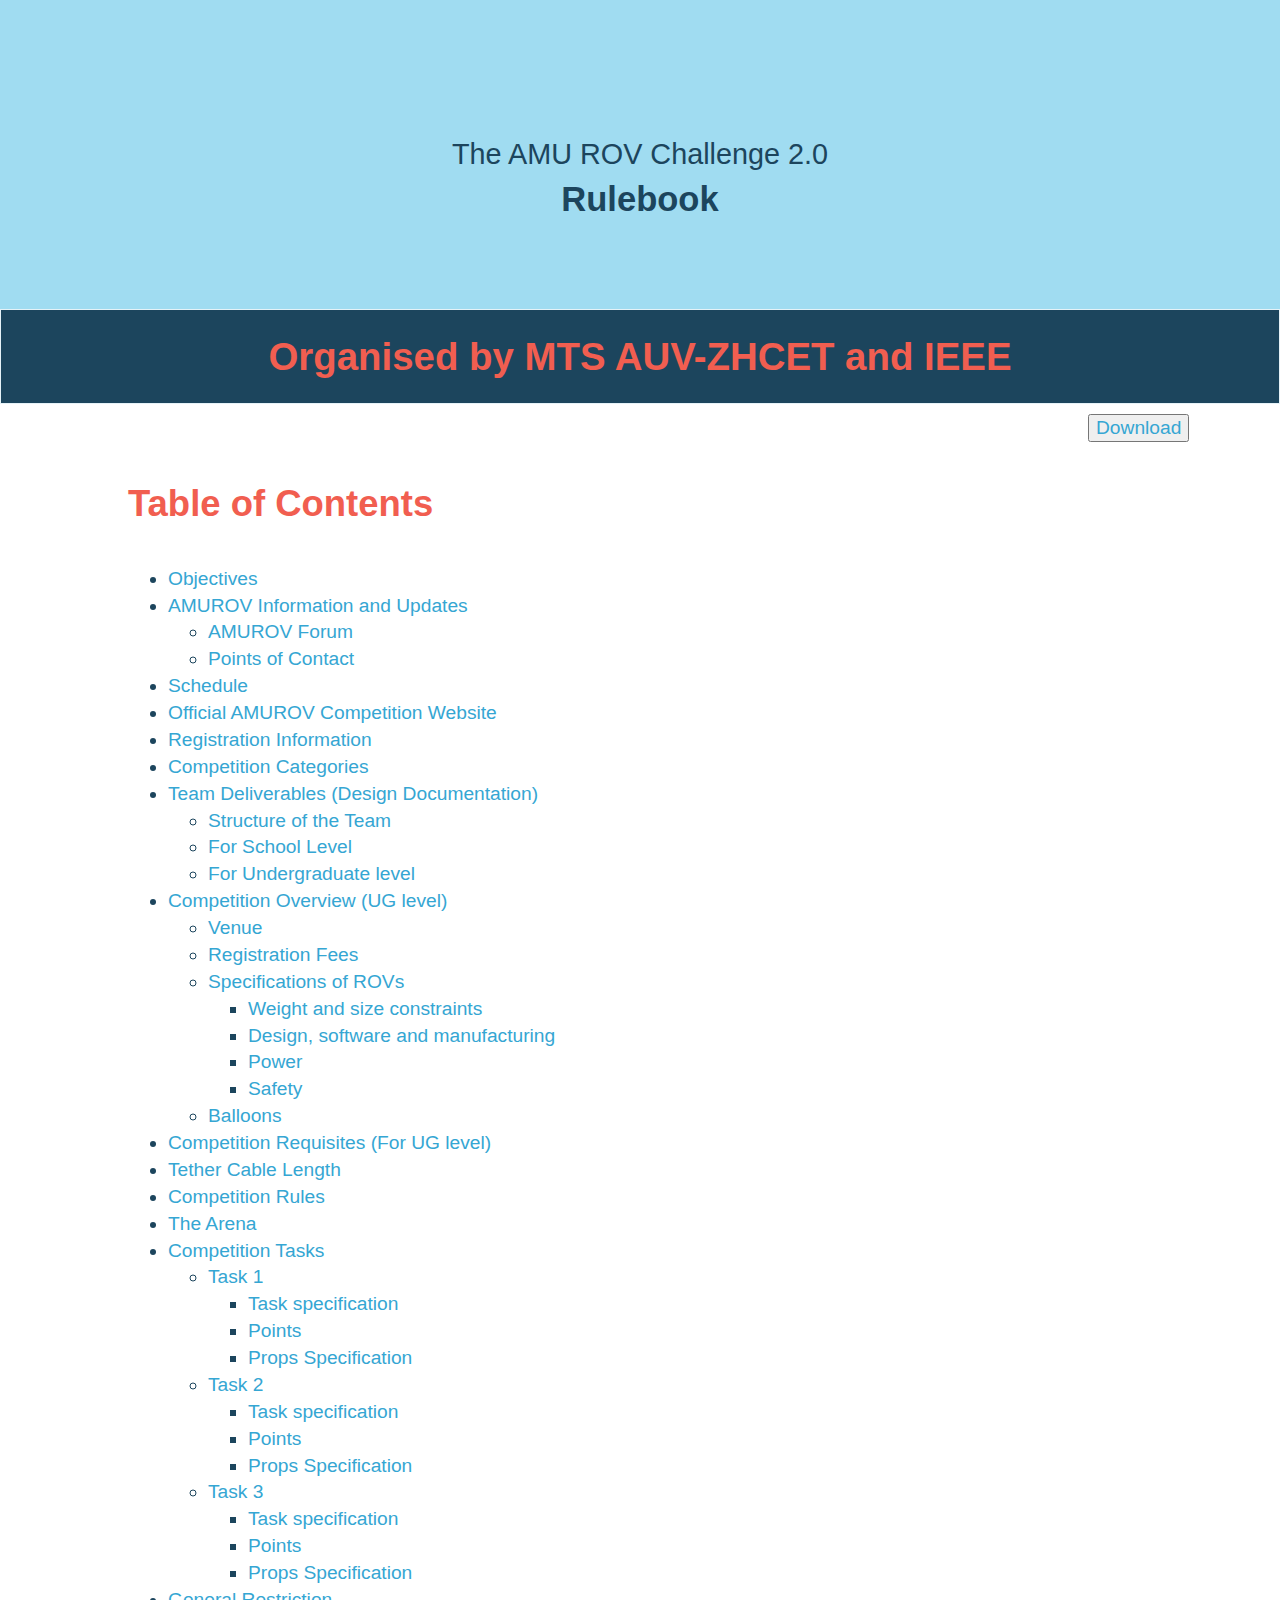
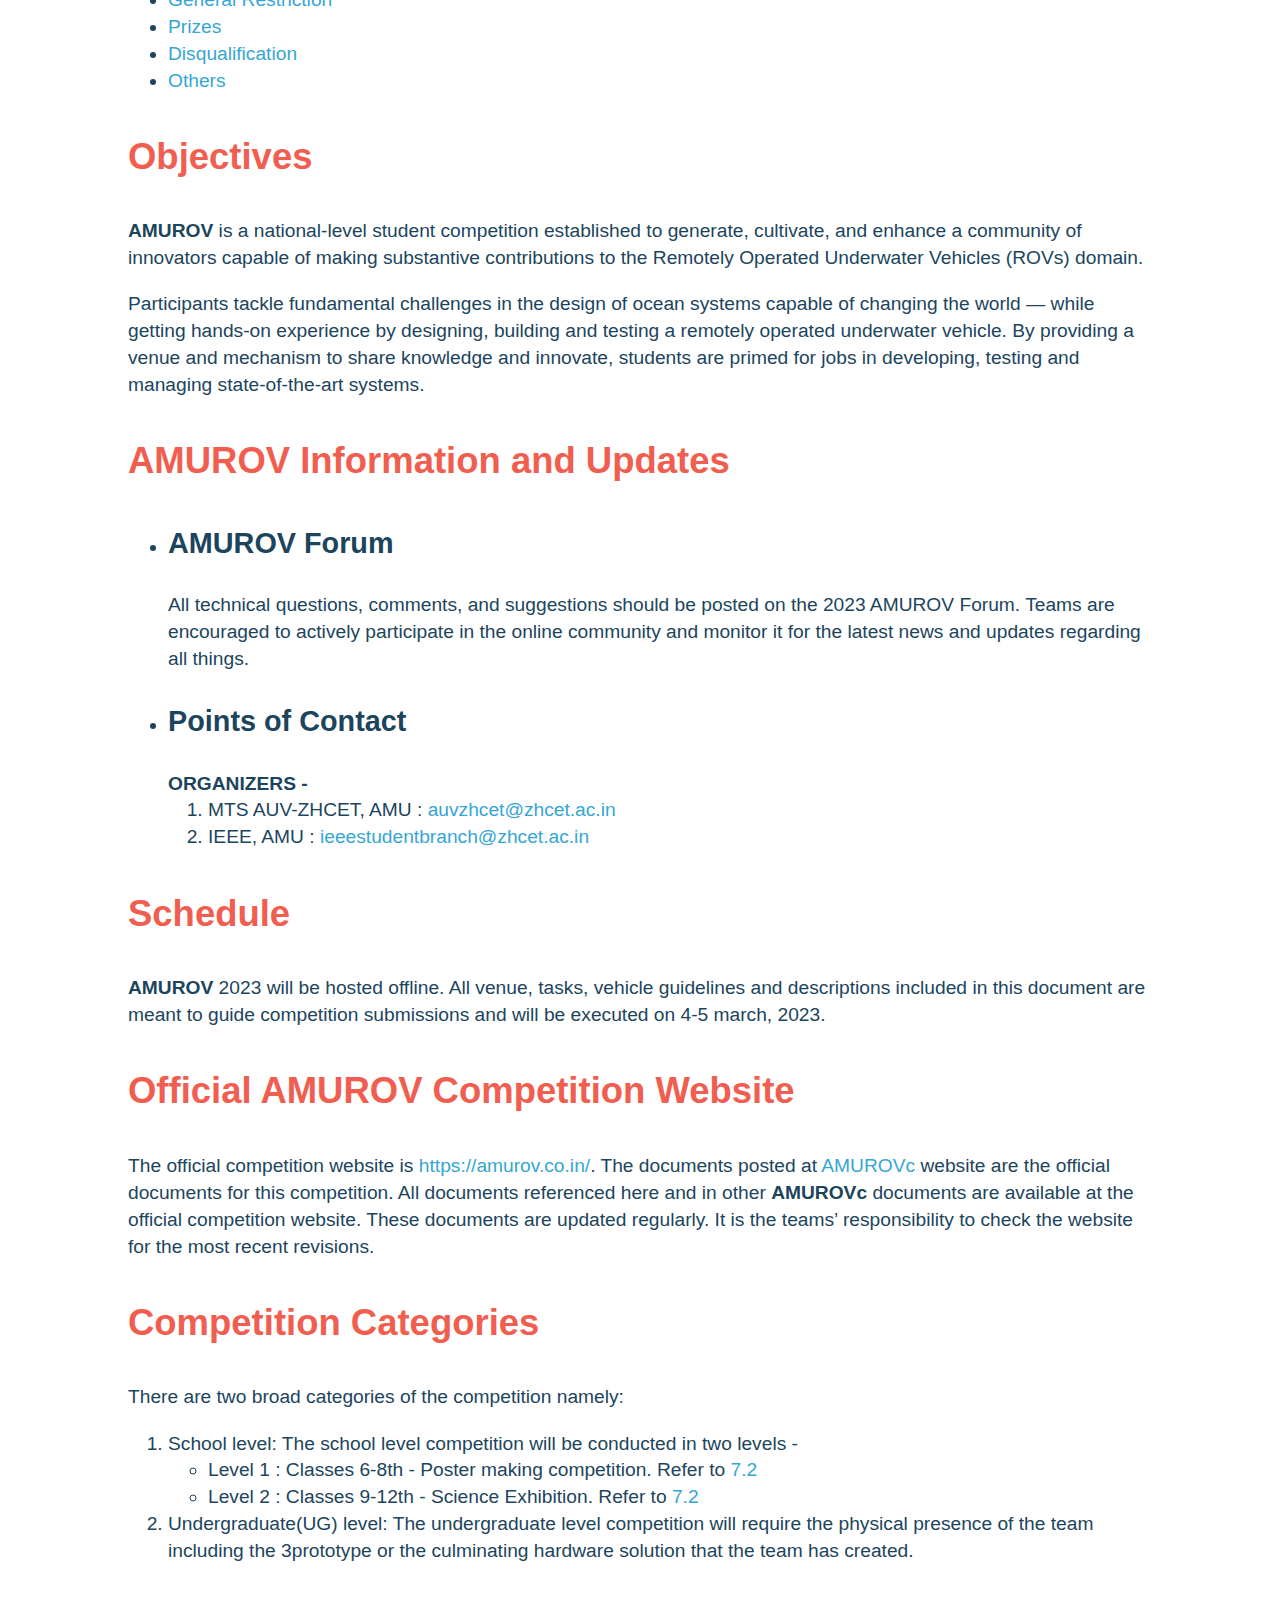
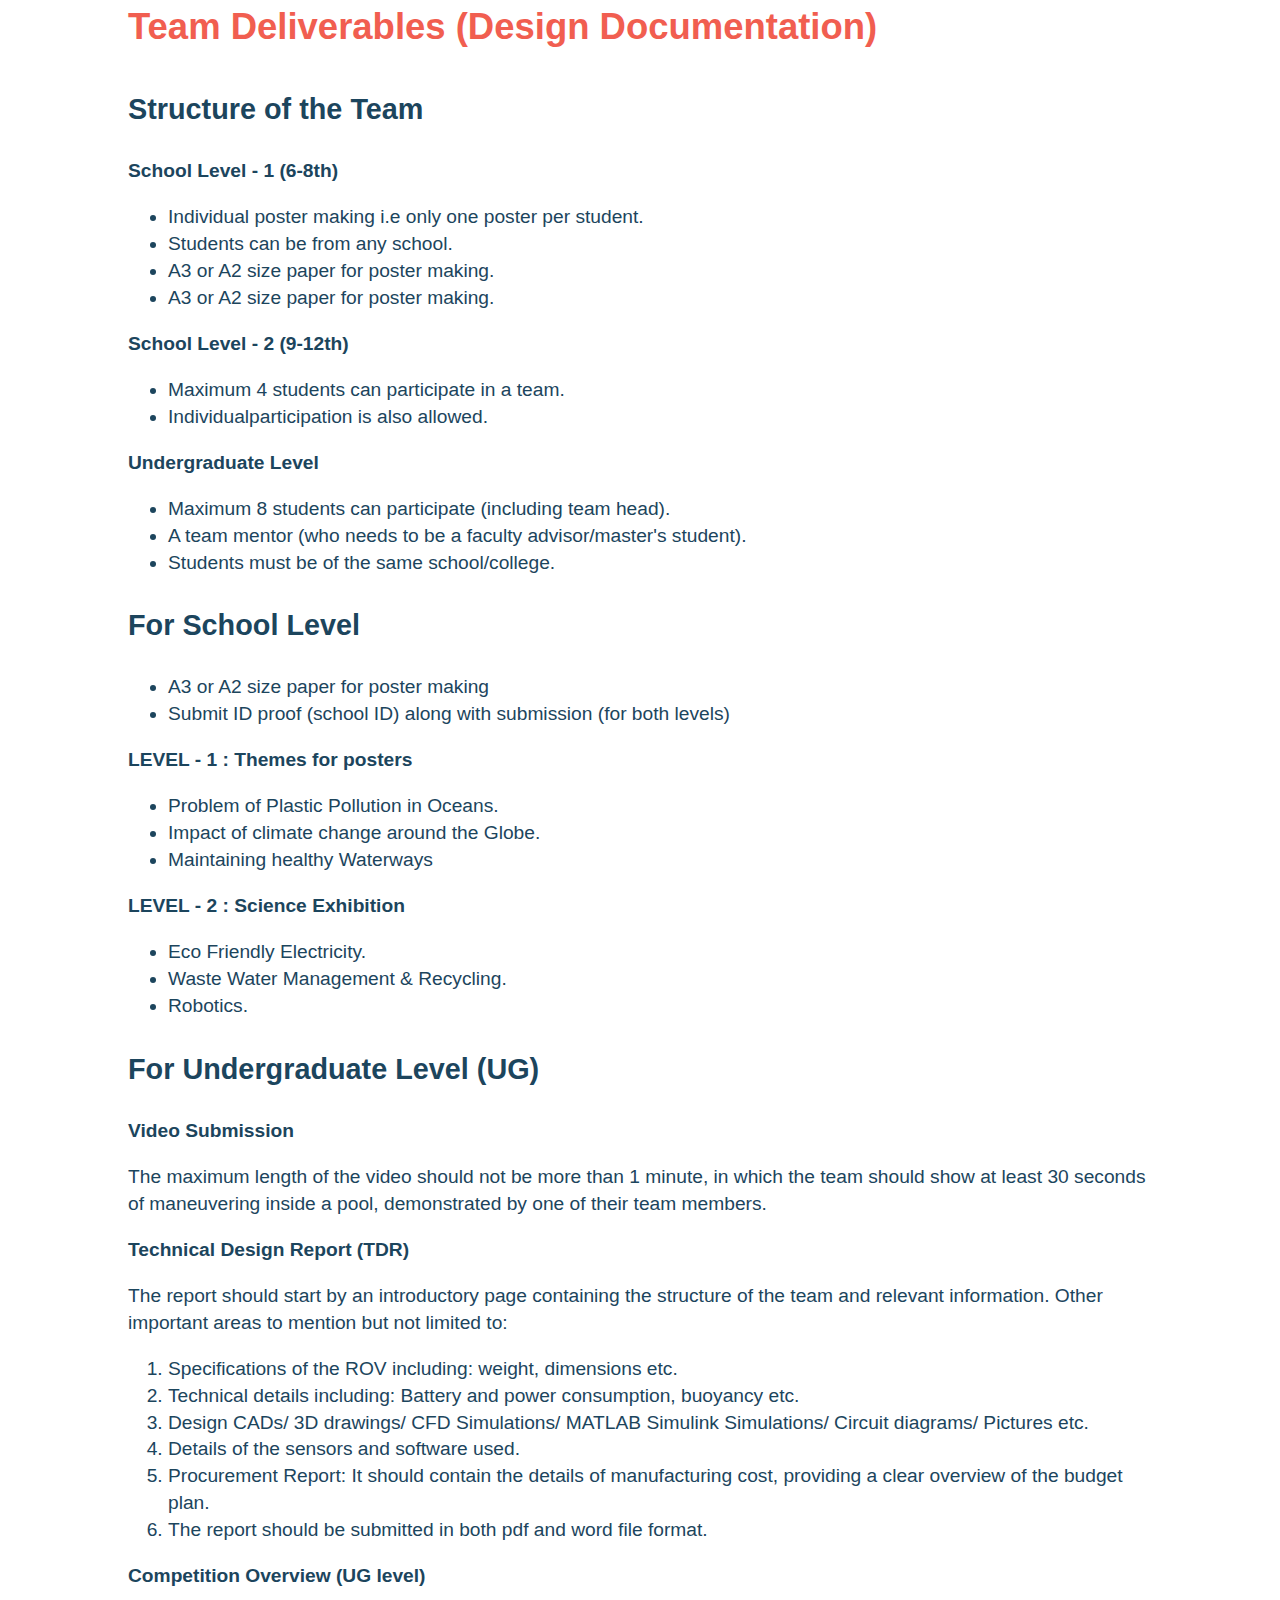
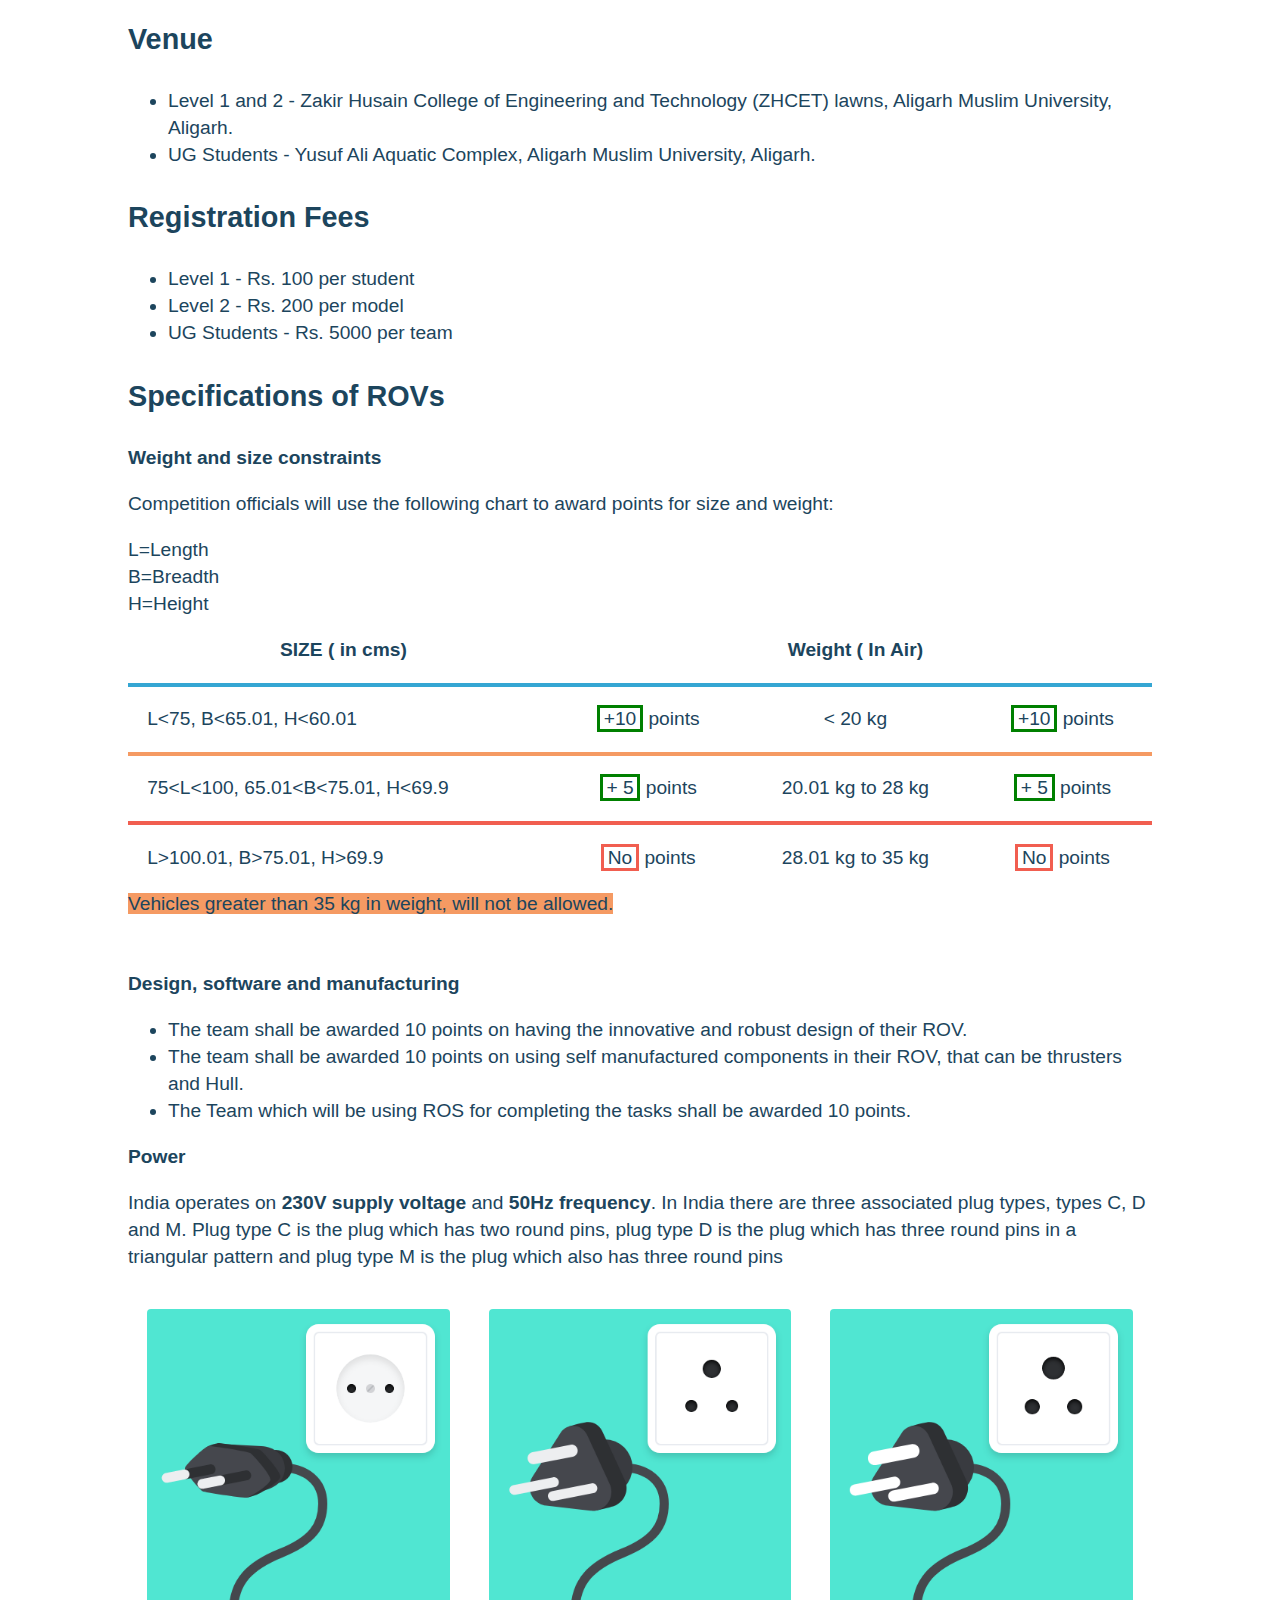
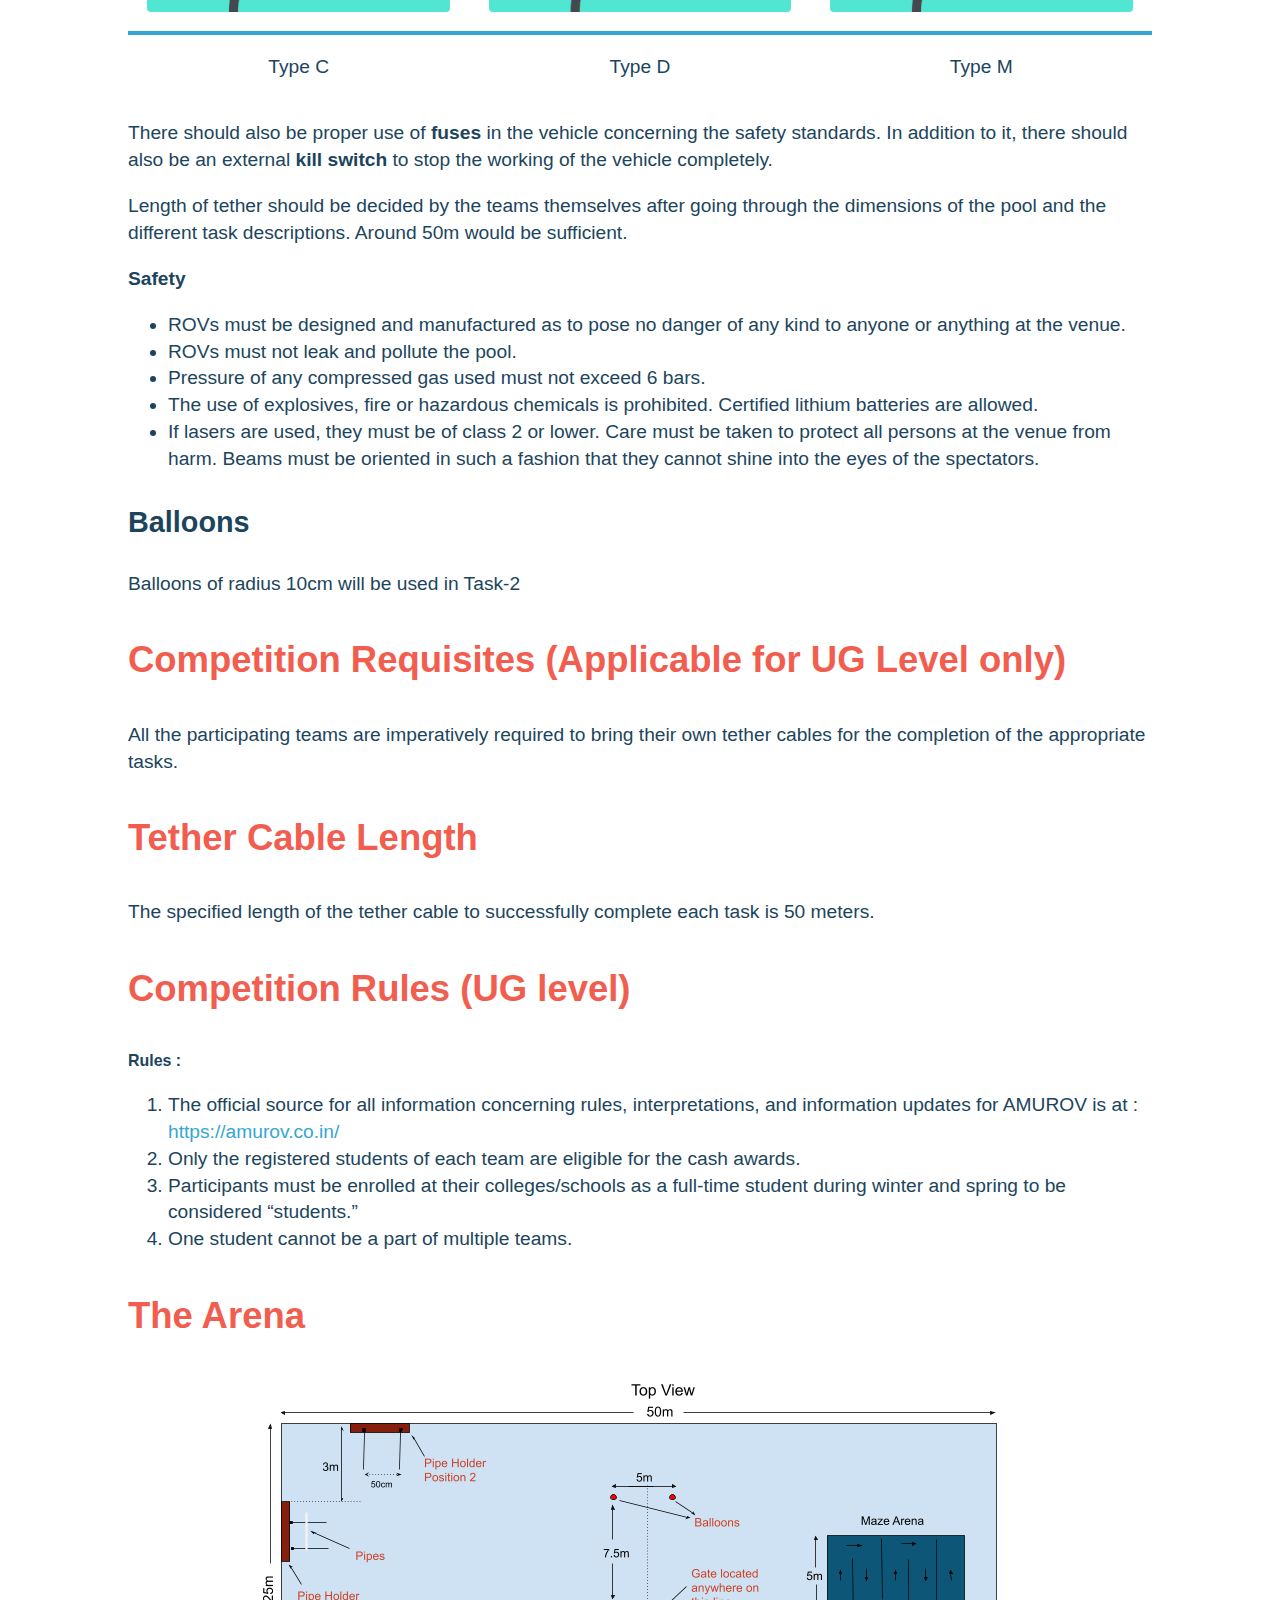
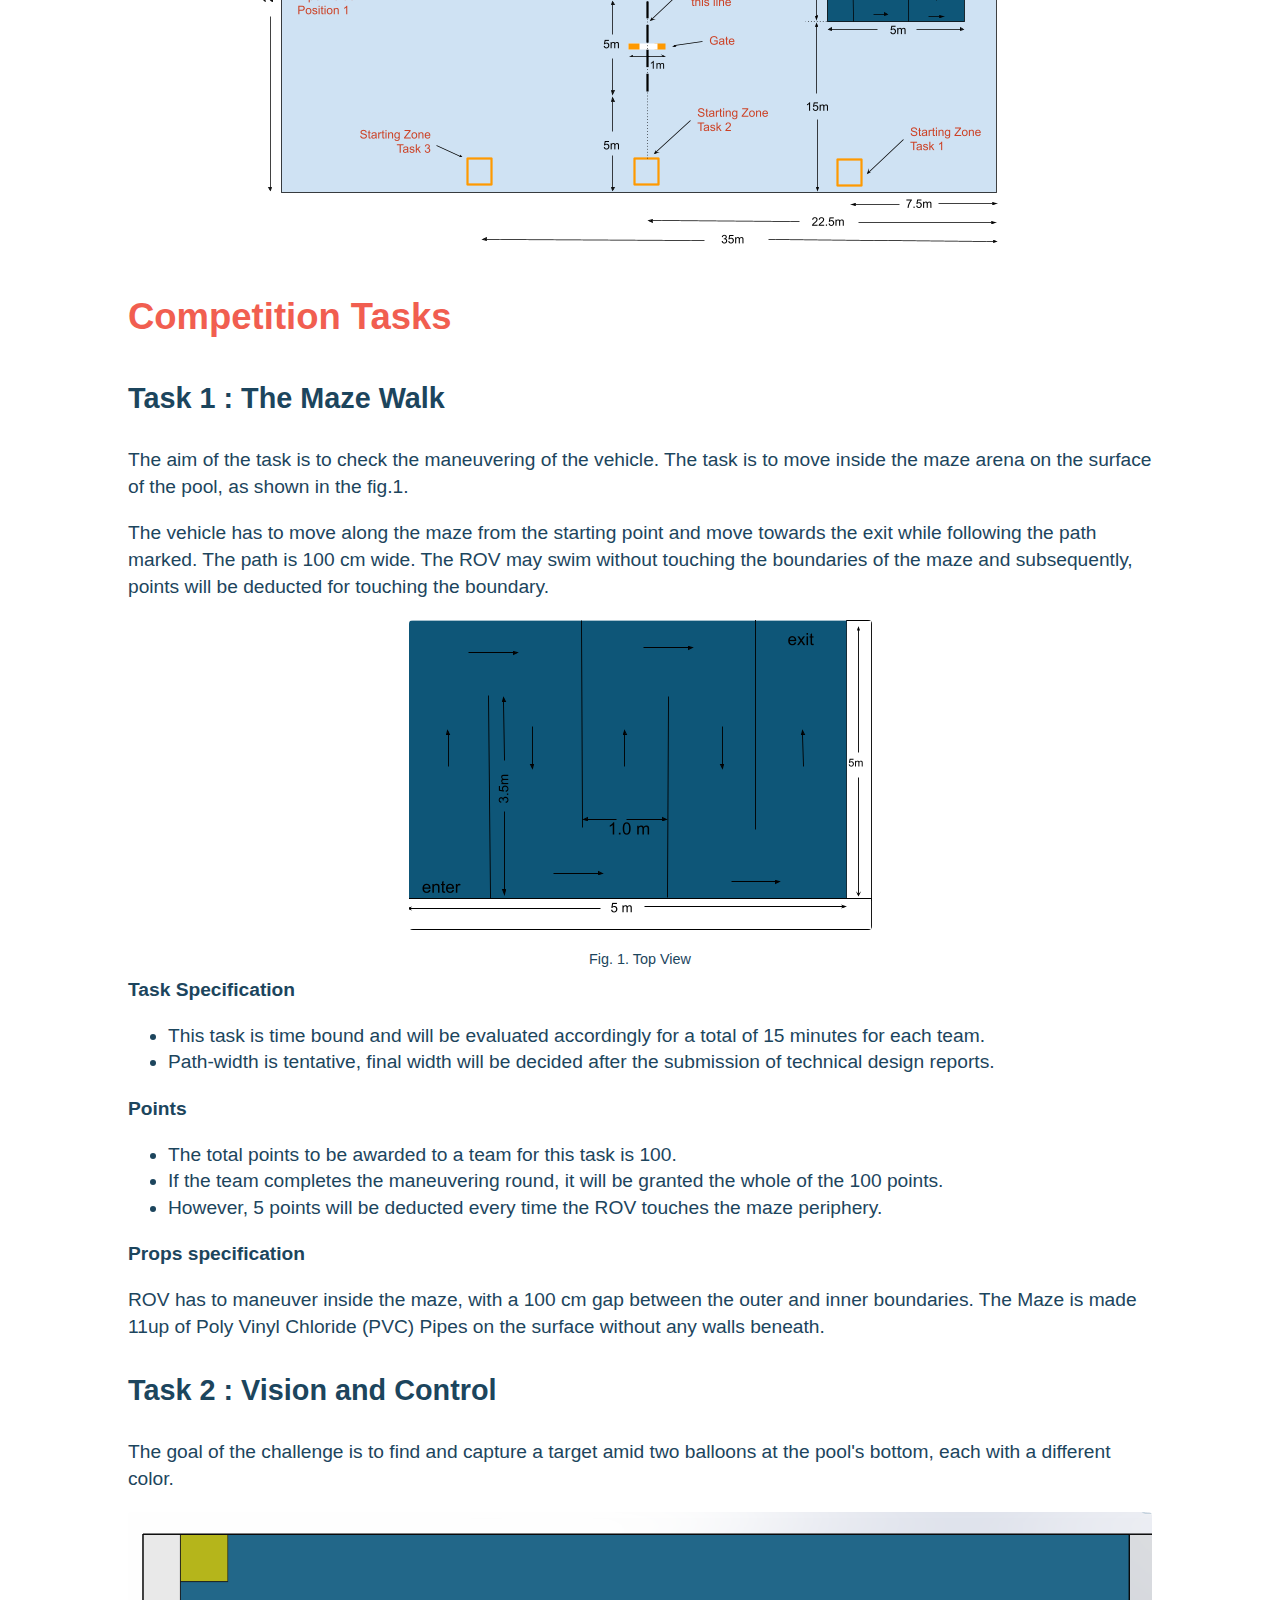
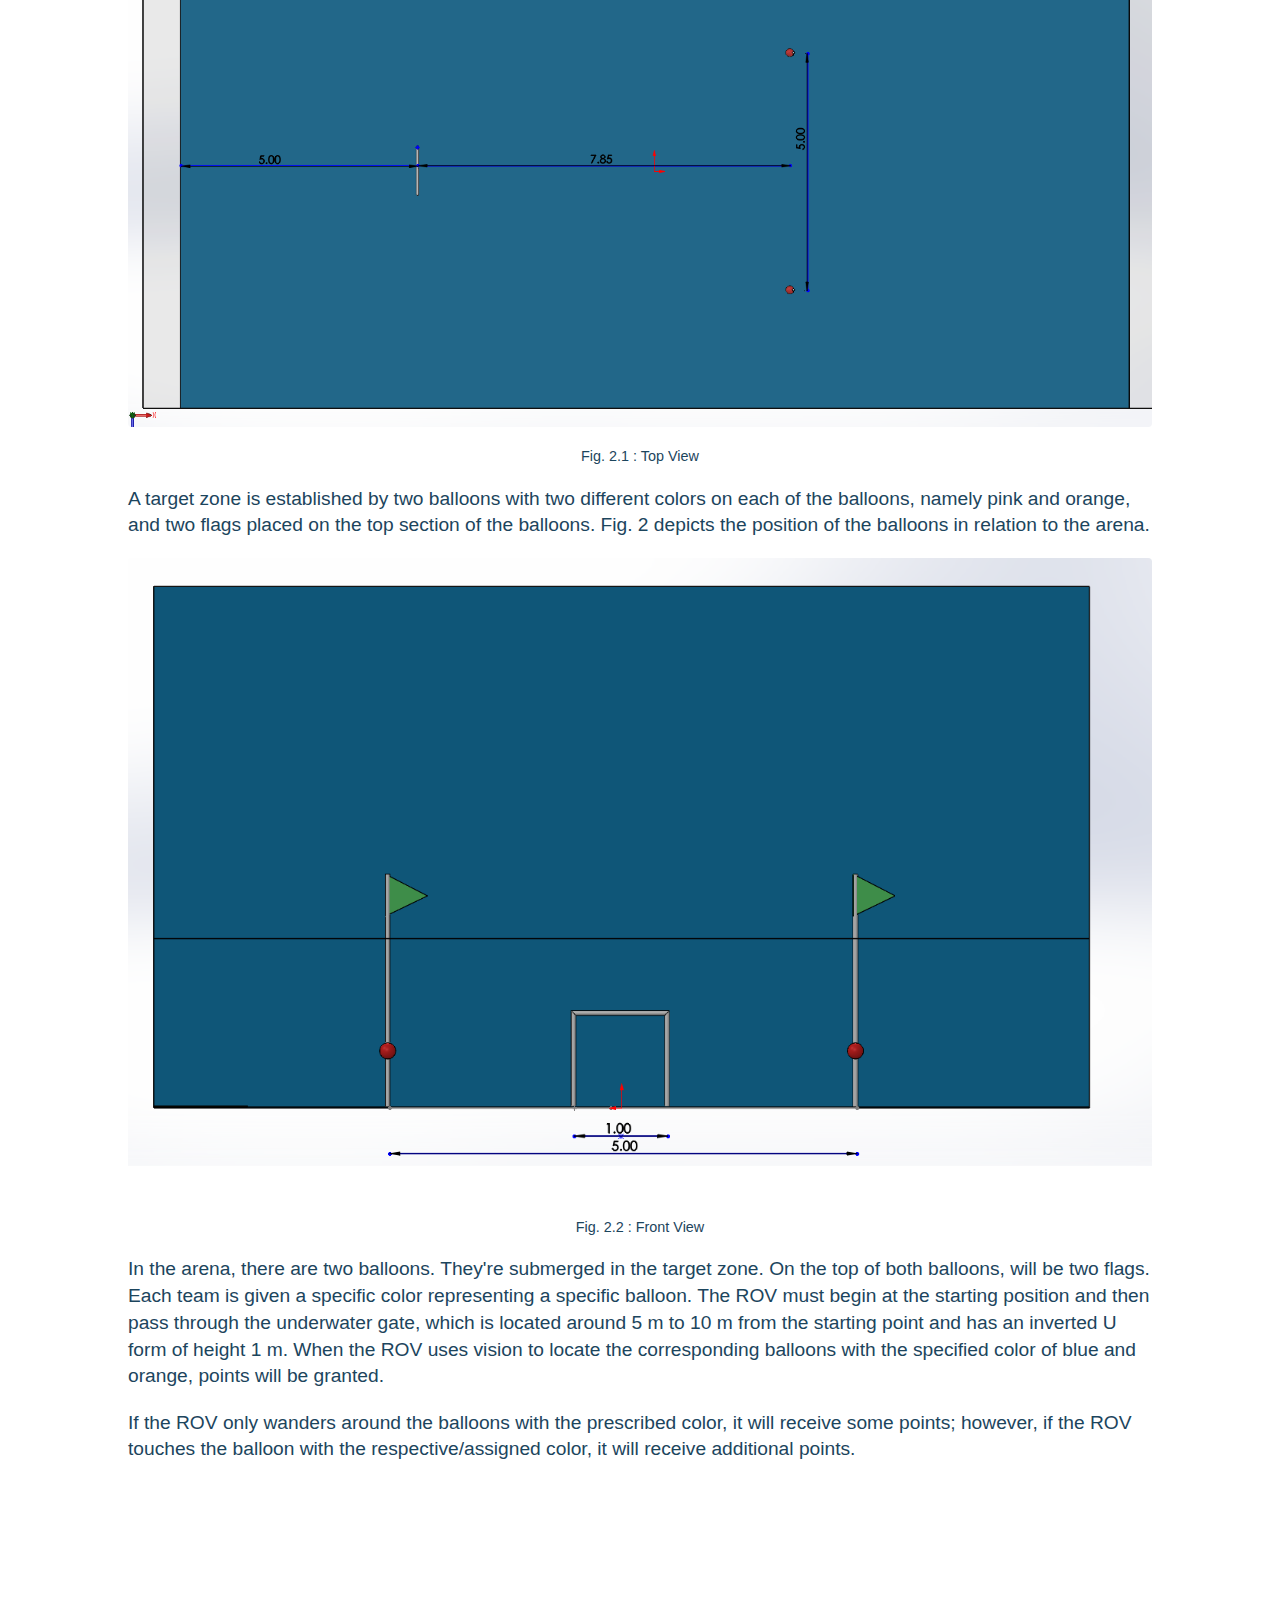
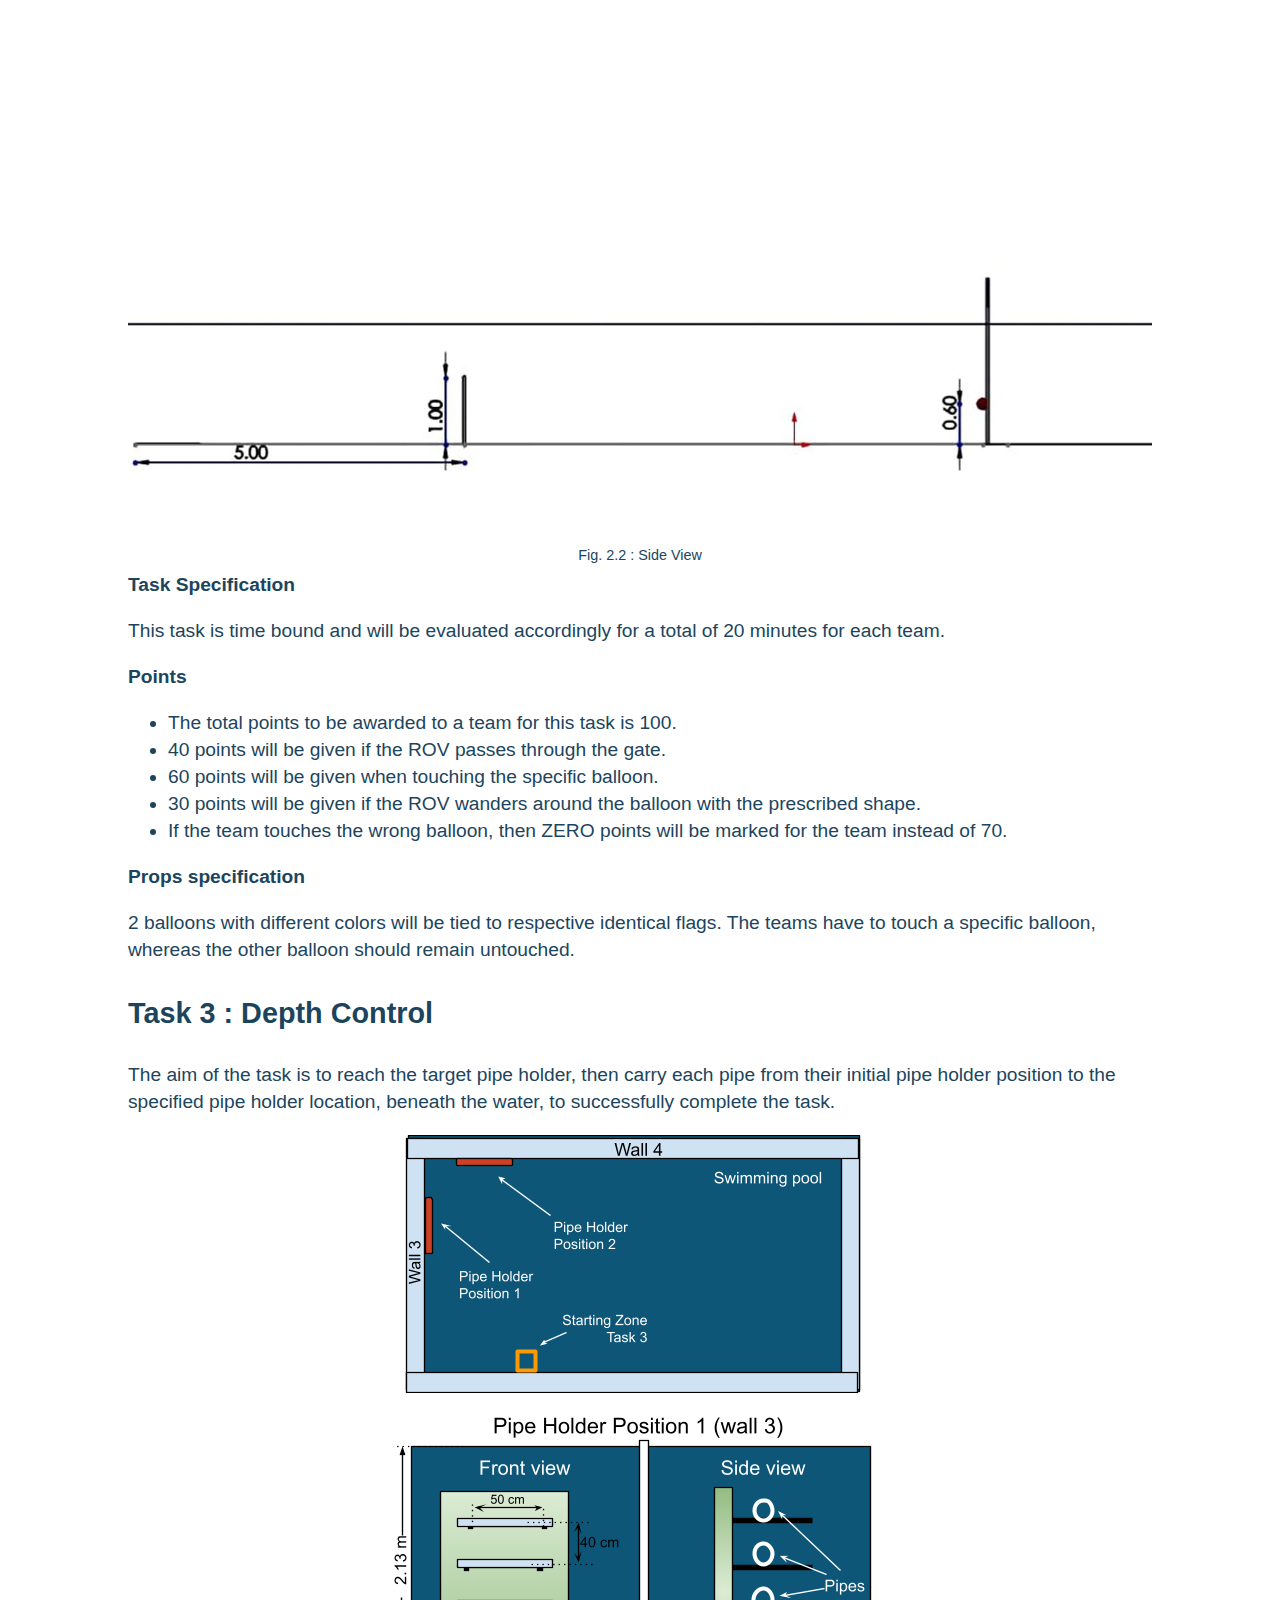
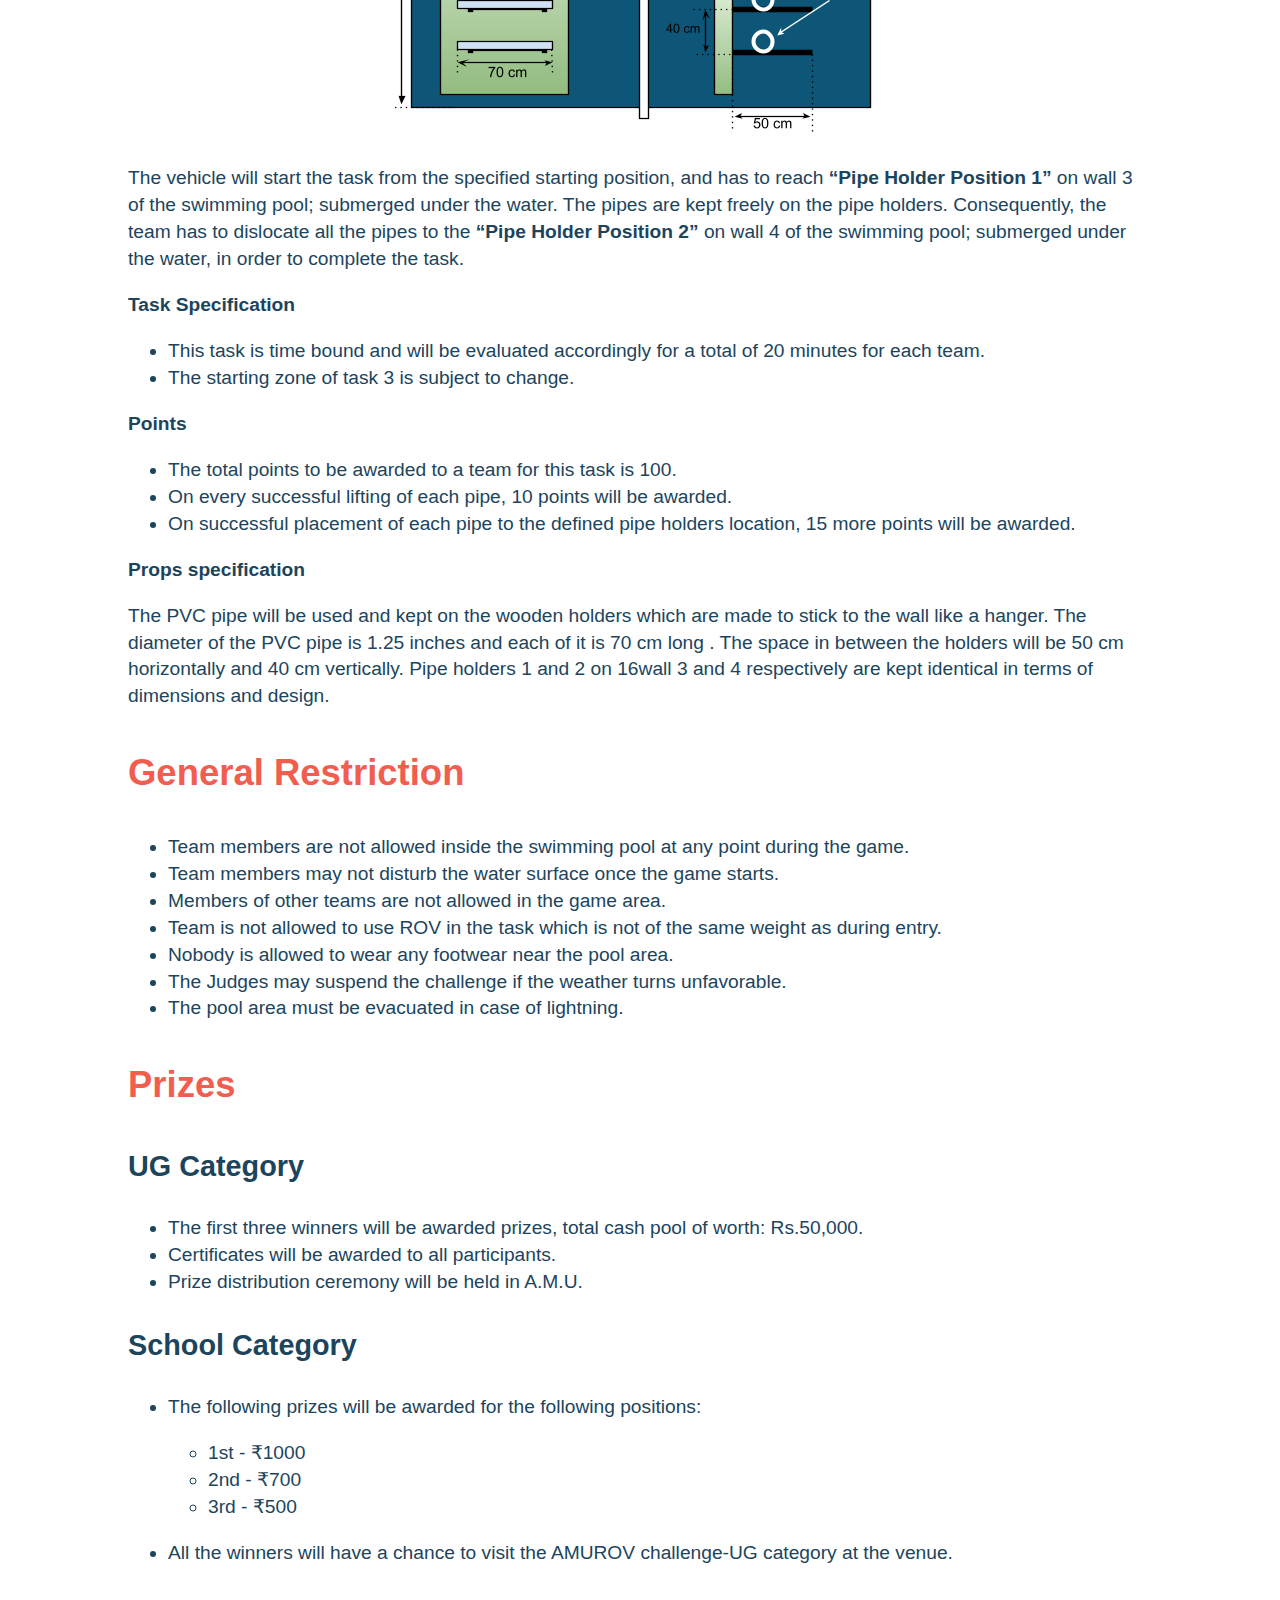
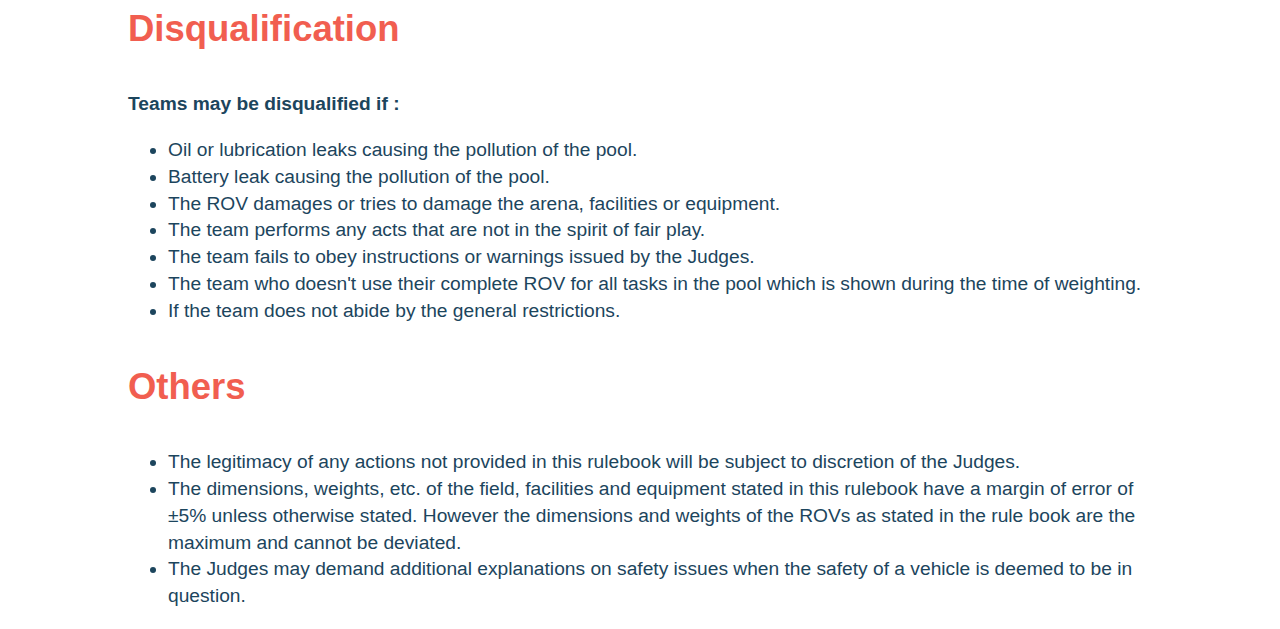
==== rulebook/index.html @ 3f99a86b "Rulebook page added" ====
<!doctype html>
<html>

<head>
    <meta charset="utf-8">
    <meta name="viewport" content="width=device-width, initial-scale=1, minimal-ui">
    <title>Table of Contents</title>
    <link rel="stylesheet" href="style.css" />
    <style>

        button{
            margin-top: 10px;
            margin-left: 85vw;
        }

    </style>
</head>

<body>
    <div class="hero bubbles">
        <!-- <img src="../images/rulebook/dp.png" alt=""> -->
        <h3 class="synopsis">The AMU ROV Challenge 2.0<br>
            <strong style="font-size:1.2em;">Rulebook</strong>
        </h3>


        <div class="num">Organised by MTS AUV-ZHCET and IEEE</div>
   
    </div>

    <button><a href="Rulebook ROVc 2.0.pdf" download >Download</a></button>

    <section>
        <h2 id="table-of-contents"><a class="header-link" href="#table-of-contents"></a>Table of Contents</h2>

        <ul class="list">
            <li><a href="#objectives">Objectives</a></li>

            <li><a href="#AMUROV-Information-and-Updates">AMUROV Information and Updates</a></li>

            <ul class="list">
                <li><a href="#AMUROV-Forum">AMUROV Forum</a></li>
                <li><a href="#contact">Points of Contact</a></li>
            </ul>

            <li><a href="#Schedule">Schedule</a></li>

            <li><a href="#Official-AMUROV-Competition-Website">Official AMUROV Competition Website</a></li>

            <li><a href="#Registration-Information">Registration Information</a></li>

            <li><a href="#Competition-Categories">Competition Categories</a></li>

            <li><a href="#Team-Deliverables">Team Deliverables (Design Documentation)</a>
                <ul class="list">
                    <li><a href="#Structure-of-the-Team">Structure of the Team</a></li>
                    <li><a href="#For-School-Level">For School Level</a></li>
                    <li><a href="#For-Undergraduate-level">For Undergraduate level</a></li>
                </ul>
            </li>

            <li><a href="#Competition-Overview">Competition Overview (UG level)</a>
                <ul class="list">
                    <li><a href="#Venue">Venue</a></li>
                    <li><a href="#Registration-Fees">Registration Fees</a></li>
                    <li><a href="#Specifications-of-ROVs">Specifications of ROVs</a>
                        <ul class="list">
                            <li><a href="#size">Weight and size constraints</a></li>
                            <li><a href="#design">Design, software and manufacturing</a></li>
                            <li><a href="#power">Power</a></li>
                            <li><a href="#safety">Safety</a></li>
                        </ul>
                    </li>
                    <li><a href="#Balloons">Balloons</a></li>
                </ul>
            </li>

            <li><a href="#Competition-Requisites">Competition Requisites (For UG level)</a>
            </li>

            <li><a href="#Tether-Cable-Length">Tether Cable Length</a></li>

            <li><a href="#Competition-Rules">Competition Rules</a></li>
            <li><a href="#The-Arena">The Arena</a></li>

            <li><a href="#Competition-Tasks">Competition Tasks</a>
                <ul class="list">
                    <li><a href="#Task1">Task 1</a>
                        <ul class="list">
                            <li><a href="#Task-specification1">Task specification</a></li>
                            <li><a href="#points1">Points</a></li>
                            <li><a href="#Props-Specification1">Props Specification</a></li>
                        </ul>
                    </li>
                    <li><a href="#Task2">Task 2</a>
                        <ul class="list">
                            <li><a href="#Task-specification2">Task specification</a></li>
                            <li><a href="#points2">Points</a></li>
                            <li><a href="#Props-Specification2">Props Specification</a></li>
                        </ul>
                    </li>
                    <li><a href="#Task3">Task 3</a>
                        <ul class="list">
                            <li><a href="#Task-specification3">Task specification</a></li>
                            <li><a href="#points3">Points</a></li>
                            <li><a href="#Props-Specification3">Props Specification</a></li>
                        </ul>
                    </li>

                </ul>
            </li>

            <li><a href="#General-Restriction">General Restriction</a></li>
            <li><a href="#Prizes">Prizes</a></li>
            <li><a href="#disqualification">Disqualification</a></li>
            <li><a href="#others">Others</a></li>

        </ul>

        <h2 id="objectives"><a class="header-link" href="#objectives"></a>Objectives</h2>
        <p><strong>AMUROV</strong> is a national-level student competition established to
            generate, cultivate, and enhance a community of innovators capable of
            making substantive contributions to the Remotely Operated
            Underwater Vehicles (ROVs) domain.
        </p>
        <p>Participants tackle fundamental challenges in the design of ocean
            systems capable of changing the world — while getting hands-on
            experience by designing, building and testing a remotely operated
            underwater vehicle. By providing a venue and mechanism to share
            knowledge and innovate, students are primed for jobs in developing,
            testing and managing state-of-the-art systems.
        </p>

        <h2 id="AMUROV-Information-and-Updates">AMUROV Information and Updates</h2>

        <ul class="list">
            <li>
                <h3 id="AMUROV-Forum">
                    AMUROV Forum
                </h3>
                <p>
                    All technical questions, comments, and suggestions should be
                    posted on the 2023 AMUROV Forum. Teams are encouraged to
                    actively participate in the online community and monitor it for
                    the latest news and updates regarding all things.
                </p>
            </li>
            <li>
                <h3 id="contact">Points of Contact</h3>
                <h4>ORGANIZERS - </h4>
                <ol>
                    <li>MTS AUV-ZHCET, AMU : <a href="auvzhcet@zhcet.ac.in">auvzhcet@zhcet.ac.in</a></li>
                    <li>IEEE, AMU : <a href="ieeestudentbranch@zhcet.ac.in">ieeestudentbranch@zhcet.ac.in</a></li>
                </ol>
            </li>
        </ul>

        <h2 id="Schedule">Schedule</h2>
        <p>
            <strong>AMUROV</strong> 2023 will be hosted offline. All venue, tasks, vehicle guidelines
            and descriptions included in this document are meant to guide
            competition submissions and will be executed on 4-5 march, 2023.
        </p>

        <h2 id="Official-AMUROV-Competition-Website">Official AMUROV Competition Website</h2>
        <p>
            The official competition website is <a href="https://amurov.co.in/">https://amurov.co.in/</a>. The documents
            posted at <a href="https://amurov.co.in/">AMUROVc</a> website are the official documents for this
            competition. All documents referenced here and in other <strong>AMUROVc</strong>
            documents are available at the official competition website. These
            documents are updated regularly. It is the teams’ responsibility to check
            the website for the most recent revisions.
        </p>

        <h2 id="Competition-Categories">Competition Categories</h2>
        <p>
            There are two broad categories of the competition namely:
        <ol>
            <li>School level: The school level competition will be conducted in
                two levels -
                <ul>
                    <li>Level 1 : Classes 6-8th - Poster making competition. Refer
                        to <a href="For-School-Level">7.2</a></li>
                    <li>Level 2 : Classes 9-12th - Science Exhibition. Refer to <a href="For-School-Level">7.2</a></li>
                </ul>
            </li>
            <li>
                Undergraduate(UG) level: The undergraduate level competition
                will require the physical presence of the team including the
                3prototype or the culminating hardware solution that the team
                has created.
            </li>
        </ol>
        </p>

        <h2 id="Team-Deliverables">Team Deliverables (Design Documentation)</h2>
        <h3 id="Structure-of-the-Team">Structure of the Team</h3>

        <h4>School Level - 1 (6-8th)</h4>
        <ul>
            <li>Individual poster making i.e only one poster per student.</li>
            <li>Students can be from any school.</li>
            <li>A3 or A2 size paper for poster making.</li>
            <li>A3 or A2 size paper for poster making.</li>
        </ul>

        <h4>School Level - 2 (9-12th)</h4>
        <ul>
            <li>Maximum 4 students can participate in a team.</li>
            <li>Individualparticipation is also allowed.</li>
        </ul>

        <h4>Undergraduate Level</h4>
        <ul>
            <li>Maximum 8 students can participate (including team head).</li>
            <li>A team mentor (who needs to be a faculty advisor/master's student).</li>
            <li>Students must be of the same school/college.</li>
        </ul>

        <h3 id="For-School-Level">For School Level</h3>
        <ul>
            <li>
                A3 or A2 size paper for poster making
            </li>
            <li>
                Submit ID proof (school ID) along with submission (for both levels)
            </li>

        </ul>

        <h4>LEVEL - 1 : Themes for posters</h4>
        <ul>
            <li>
                Problem of Plastic Pollution in Oceans.
            </li>
            <li>
                Impact of climate change around the Globe.
            </li>
            <li>
                Maintaining healthy Waterways
            </li>
        </ul>

        <h4>LEVEL - 2 : Science Exhibition</h4>
        <ul>
            <li>
                Eco Friendly Electricity.
            </li>
            <li>
                Waste Water Management & Recycling.
            </li>
            <li>
                Robotics.
            </li>
        </ul>

        <h3 id="For-Undergraduate-level">For Undergraduate Level (UG)</h3>
        <h4>Video Submission</h4>
        <p>
            The maximum length of the video should not be more than 1
            minute, in which the team should show at least 30 seconds of
            maneuvering inside a pool, demonstrated by one of their team
            members.
        </p>
        <h4>Technical Design Report (TDR)</h4>
        <p>
            The report should start by an introductory page containing the
            structure of the team and relevant information. Other important
            areas to mention but not limited to:
        </p>
        <ol>
            <li>Specifications of the ROV including: weight, dimensions etc.</li>
            <li>Technical details including: Battery and power consumption,
                buoyancy etc.</li>
            <li>Design CADs/ 3D drawings/ CFD Simulations/ MATLAB Simulink
                Simulations/ Circuit diagrams/ Pictures etc.</li>
            <li>Details of the sensors and software used.</li>
            <li>Procurement Report: It should contain the details of
                manufacturing cost, providing a clear overview of the budget
                plan.</li>
            <li>The report should be submitted in both pdf and word file format.</li>
        </ol>

        <h4 id="Competition-Overview">Competition Overview (UG level)</h4>

        <h3 id="Venue">Venue</h3>
        <ul>
            <li>Level 1 and 2 - Zakir Husain College of Engineering and
                Technology (ZHCET) lawns, Aligarh Muslim University,
                Aligarh.</li>
            <li>UG Students - Yusuf Ali Aquatic Complex, Aligarh Muslim
                University, Aligarh.</li>
        </ul>

        <h3 id="Registration-Fees">Registration Fees</h3>
        <ul>
            <li>Level 1 - Rs. 100 per student</li>
            <li>Level 2 - Rs. 200 per model</li>
            <li>UG Students - Rs. 5000 per team</li>
        </ul>

        <h3 id="Specifications-of-ROVs">Specifications of ROVs</h3>
        <h4 id="size">Weight and size constraints</h4>
        <p>Competition officials will use the following chart to award points for
            size and weight:
        </p>
        <span>
            L=Length<br>
            B=Breadth<br>
            H=Height
        </span>

        <table>
            <thead>
                <tr>
                    <th style="text-align:center">SIZE ( in cms)</th>
                    <th></th>
                    <th style="text-align:center">Weight ( In Air)</th>
                    <th></th>
                </tr>
            </thead>
            <tbody>
                <tr>
                    <td>L&lt;75, B&lt;65.01, H&lt;60.01</td>
                    <td style="text-align:center"><span class="indicate-green">+10</span> points</td>
                    <td style="text-align:center">&lt; 20 kg</td>
                    <td style="text-align:center"><span class="indicate-green">+10</span> points</td>
                </tr>
                <tr>
                    <td>75&lt;L&lt;100, 65.01&lt;B&lt;75.01, H&lt;69.9</td>
                    <td style="text-align:center"><span class="indicate-green">+ 5</span> points</td>
                    <td style="text-align:center">20.01 kg to 28 kg</td>
                    <td style="text-align:center"><span class="indicate-green">+ 5</span> points</td>

                </tr>
                <tr>
                    <td>L&gt;100.01, B&gt;75.01, H&gt;69.9</td>
                    <td style="text-align:center"><span class="indicate-red">No</span> points</td>
                    <td style="text-align:center">28.01 kg to 35 kg</td>
                    <td style="text-align:center"><span class="indicate-red">No</span> points</td>
                </tr>
            </tbody>
        </table>
        <span class="emphasis">Vehicles greater than 35 kg in weight, will not be allowed.</span>
        <br><br><br>

        <h4 id="design">Design, software and manufacturing</h4>
        <ul>
            <li>The team shall be awarded 10 points on having the
                innovative and robust design of their ROV.</li>
            <li>The team shall be awarded 10 points on using self
                manufactured components in their ROV, that can be
                thrusters and Hull.</li>
            <li>The Team which will be using ROS for completing the
                tasks shall be awarded 10 points.</li>
        </ul>

        <h4 id="power">Power</h4>
        <p>India operates on <strong>230V supply voltage</strong> and <strong>50Hz frequency</strong>. In India there
            are three associated plug types, types C,
            D and M. Plug type C is the plug which has two round pins, plug type D is the plug which has three round
            pins in a triangular
            pattern and plug type M is the plug which also has three round pins
        </p>

        <table>
            <thead>
                <tr>
                    <th><img src="../images/rulebook/type-c.png" alt="type-c socket"></th>
                    <th><img src="../images/rulebook/type-d.png" alt="type-d socket"></th>
                    <th><img src="../images/rulebook/type-m.png" alt="type-m socket"></th>
                </tr>
            </thead>
            <tbody>
                <tr>
                    <td style="text-align:center">Type C</td>
                    <td style="text-align:center">Type D</td>
                    <td style="text-align:center">Type M</td>
                </tr>
            </tbody>
        </table>

        <p>
            There should also be proper use of <strong>fuses</strong> in the vehicle
            concerning the safety standards. In addition to it, there should
            also be an external <strong>kill switch</strong> to stop the working of the vehicle
            completely.
        </p>
        <p>
            Length of tether should be decided by the teams
            themselves after going through the dimensions of the pool and
            the different task descriptions. Around 50m would be sufficient.
        </p>

        <h4 id="safety">Safety</h4>
        <ul>
            <li>ROVs must be designed and manufactured as to pose no danger
                of any kind to anyone or anything at the venue.</li>
            <li>ROVs must not leak and pollute the pool.</li>
            <li>Pressure of any compressed gas used must not exceed 6 bars.</li>
            <li>The use of explosives, fire or hazardous chemicals is prohibited.
                Certified lithium batteries are allowed.</li>
            <li>If lasers are used, they must be of class 2 or lower. Care must be
                taken to protect all persons at the venue from harm. Beams must
                be oriented in such a fashion that they cannot shine into the eyes
                of the spectators.</li>
        </ul>

        <h3 id="Balloons">Balloons</h3>
        <p>Balloons of radius 10cm will be used in Task-2</p>


        <h2 id="Competition-Requisites">Competition Requisites (Applicable for UG Level only)</h2>
        <p>
            All the participating teams are imperatively required to bring their own
            tether cables for the completion of the appropriate tasks.
        </p>

        <h2 id="Tether-Cable-Length">Tether Cable Length</h2>
        <p>
            The specified length of the tether cable to successfully complete each task is 50 meters.
        </p>

        <h2 id="Competition-Rules">Competition Rules (UG level)</h2>
        <p>
        <h5>Rules :</h5>
        <ol>
            <li>The official source for all information concerning rules, interpretations, and information updates for
                AMUROV is at : <a href="https://amurov.co.in/">https://amurov.co.in/</a></li>
            <li>Only the registered students of each team are eligible for the cash awards.</li>
            <li>Participants must be enrolled at their colleges/schools as a full-time student during winter and spring
                to be considered “students.”</li>
            <li>One student cannot be a part of multiple teams.</li>
        </ol>
        </p>

        <h2 id="The-Arena">The Arena</h2>
        <p class="img-container"><img src="../images/rulebook/arena.png" alt="flare"></p>

        <h2 id="Competition-Tasks">Competition Tasks</h2>

        <h3 id="Task1">Task 1 : The Maze Walk</h3>
        <p>
            The aim of the task is to check the maneuvering of the vehicle. The task is to move inside the maze arena on
            the surface of the pool, as shown in the fig.1.
        </p>
        <p>
            The vehicle has to move along the maze from the starting point and move towards the exit while following the
            path marked. The path is 100 cm wide. The ROV may swim without touching the boundaries of the maze and
            subsequently, points will be deducted for touching the boundary.
        </p>
        <p class="img-container"><img src="../images/rulebook/task1-tp.png" alt="flare"></p>
        <p class="image-caption"> Fig. 1. Top View </p>


        <h4 id="Task-specification1">Task Specification</h4>
        <ul>
            <li>This task is time bound and will be evaluated accordingly for a total of 15 minutes for each team.</li>
            <li>Path-width is tentative, final width will be decided after the submission of technical design reports.
            </li>
        </ul>

        <h4 id="points1">Points</h4>
        <ul>
            <li>The total points to be awarded to a team for this task is 100.</li>
            <li>If the team completes the maneuvering round, it will be granted the whole of the 100 points.</li>
            <li>However, 5 points will be deducted every time the ROV touches the maze periphery.</li>
        </ul>

        <h4 id="Props-Specification1">Props specification</h4>
        <p>
            ROV has to maneuver inside the maze, with a 100 cm gap between the outer and inner boundaries. The Maze is
            made 11up of Poly Vinyl Chloride (PVC) Pipes on the surface without any walls beneath.
        </p>

        <h3 id="Task2">Task 2 : Vision and Control</h3>
        <p>
            The goal of the challenge is to find and capture a target amid two balloons at the pool's bottom, each with
            a different color.
        </p>
        <p class="img-container"><img src="../images/rulebook/task2-tp.png" alt="flare"></p>
        <p class="image-caption"> Fig. 2.1 : Top View </p>
        <p>
            A target zone is established by two balloons with two different colors on each of the balloons, namely pink
            and orange, and two flags placed on the top section of the balloons. Fig. 2 depicts the position of the
            balloons in relation to the arena.
        </p>
        <p class="img-container"><img src="../images/rulebook/task2-fv.png" alt="flare"></p>
        <p class="image-caption"> Fig. 2.2 : Front View </p>
        <p>
            In the arena, there are two balloons. They're submerged in the target zone. On the top of both balloons,
            will be two flags. Each team is given a specific color representing a specific balloon. The ROV must begin
            at the starting position and then pass through the underwater gate, which is located around 5 m to 10 m from
            the starting point and has an inverted U form of height 1 m. When the ROV uses vision to locate the
            corresponding balloons with the specified color of blue and orange, points will be granted.
        </p>
        <p>
            If the ROV only wanders around the balloons with the prescribed color, it will receive some points; however, if the ROV touches the balloon with the respective/assigned color, it will receive additional points.
        </p>
        <p class="img-container"><img src="../images/rulebook/task2-sv.png" alt="flare"></p>
        <p class="image-caption"> Fig. 2.2 : Side View </p>

        <h4 id="Task-specification2">Task Specification</h4>
        <p>
            This task is time bound and will be evaluated accordingly for a total of 20 minutes for each team.
        </p>

        <h4 id="points2">Points</h4>
        <ul>
            <li>The total points to be awarded to a team for this task is 100.</li>
            <li>40 points will be given if the ROV passes through the gate.</li>
            <li>60 points will be given when touching the specific balloon.</li>
            <li>30 points will be given if the ROV wanders around the balloon with the prescribed shape.</li>
            <li>If the team touches the wrong balloon, then ZERO points will be marked for the team instead of 70.</li>
        </ul>

        <h4 id="Props-Specification2">Props specification</h4>
        <p>
            2 balloons with different colors will be tied to respective identical flags. The teams have to touch a specific balloon, whereas the other balloon should remain untouched.
        </p>

        <h3 id="Task3">Task 3 : Depth Control</h3>
        <p>
            The aim of the task is to reach the target pipe holder, then carry each pipe from their initial pipe holder position to the specified pipe holder location, beneath the water, to successfully complete the task.
        </p>       
        <p class="img-container"><img src="../images/rulebook/task3-1.png" alt="flare"></p>
        <p class="img-container"><img src="../images/rulebook/task3-2.png" alt="flare"></p>
        <p>
            The vehicle will start the task from the specified starting position, and has to reach <strong>“Pipe Holder Position 1”</strong> on wall 3 of the swimming pool; submerged under the water. The pipes are kept freely on the pipe holders. Consequently, the team has to dislocate all the pipes to the <strong>“Pipe Holder Position 2”</strong> on wall 4 of the swimming pool; submerged under the water, in order to complete the task.
        </p>


        <h4 id="Task-specification3">Task Specification</h4>
        <ul>
            <li>This task is time bound and will be evaluated accordingly for a total of 20 minutes for each team.</li>
            <li>The starting zone of task 3 is subject to change.</li>
        </ul>

        <h4 id="points3">Points</h4>
        <ul>
            <li>The total points to be awarded to a team for this task is 100.</li>
            <li>On every successful lifting of each pipe, 10 points will be awarded.</li>
            <li>On successful placement of each pipe to the defined pipe holders location, 15 more points will be awarded.</li>
        </ul>

        <h4 id="Props-Specification3">Props specification</h4>
        <p>
            The PVC pipe will be used and kept on the wooden holders which are made to stick to the wall like a hanger. The diameter of the PVC pipe is 1.25 inches and each of it is 70 cm long . The space in between the holders will be 50 cm horizontally and 40 cm vertically. Pipe holders 1 and 2 on 16wall 3 and 4 respectively are kept identical in terms of dimensions and design.
        </p>

        <h2 id="General-Restriction">General Restriction</h2>
        <ul>
            <li>Team members are not allowed inside the swimming pool at any point during the game.</li>
            <li>Team members may not disturb the water surface once the game starts.</li>
            <li>Members of other teams are not allowed in the game area.</li>
            <li>Team is not allowed to use ROV in the task which is not of the same weight as during entry.</li>
            <li>Nobody is allowed to wear any footwear near the pool area.</li>
            <li>The Judges may suspend the challenge if the weather turns unfavorable.</li>
            <li>The pool area must be evacuated in case of lightning.</li>
        </ul>

        <h2 id="Prizes">Prizes</h2>
        <h3>UG Category</h3>
        <ul>
            <li>The first three winners will be awarded prizes, total cash pool of worth: Rs.50,000.</li>
            <li>Certificates will be awarded to all participants.</li>
            <li>Prize distribution ceremony will be held in A.M.U.</li>
        </ul>
        <h3>School Category</h3>
        <ul>
            <li><p>The following prizes will be awarded for the following positions:
                <ul>
                    <li>1st - ₹1000</li>
                    <li>2nd - ₹700</li>
                    <li>3rd - ₹500</li>
                </ul>
            </p>
            </li>
            <li>All the winners will have a chance to visit the AMUROV challenge-UG category at the venue.</li>
        </ul>

        <h2 id="disqualification">Disqualification</h2>
        <p>
            <strong>Teams may be disqualified if :</strong>
            <ul>
                <li>Oil or lubrication leaks causing the pollution of the pool.</li>
                <li>Battery leak causing the pollution of the pool.</li>
                <li>The ROV damages or tries to damage the arena, facilities or equipment.</li>
                <li>The team performs any acts that are not in the spirit of fair play.</li>
                <li>The team fails to obey instructions or warnings issued by the Judges.</li>
                <li>The team who doesn't use their complete ROV for all tasks in the pool which is shown during the time of weighting.</li>
                <li>If the team does not abide by the general restrictions.</li>
            </ul>
        </p>

        <h2 id="others">Others</h2>
        <ul>
            <li>The legitimacy of any actions not provided in this rulebook will be subject to discretion of the Judges.</li>
            <li>The dimensions, weights, etc. of the field, facilities and equipment stated in this rulebook have a margin of error of ±5% unless otherwise stated. However the dimensions and weights of the ROVs as stated in the rule book are the maximum and cannot be deviated.</li>
            <li>The Judges may demand additional explanations on safety issues when the safety of a vehicle is deemed to be in question.</li>
        </ul>

    </section>
</body>

</html>
---- rulebook/style.css ----
/*! normalize.css v7.0.0 | MIT License | github.com/necolas/normalize.css */
html {
    line-height: 1.15;
    -ms-text-size-adjust: 100%;
    -webkit-text-size-adjust: 100%
}

* {
    scroll-behavior: smooth;
    /* font-size: medium; */
}


body {
    margin: 0
}


article,
aside,
footer,
header,
nav,
section {
    display: block
}

h1 {
    font-size: 2em;
    margin: 0.67em 0
}

figcaption,
figure,
main {
    display: block
}

figure {
    margin: 1em 40px
}

hr {
    box-sizing: content-box;
    height: 0;
    overflow: visible
}

pre {
    font-family: monospace, monospace;
    font-size: 1em
}

a {
    background-color: transparent;
    -webkit-text-decoration-skip: objects
}

abbr[title] {
    border-bottom: none;
    text-decoration: underline;
    text-decoration: underline dotted
}

b,
strong {
    font-weight: inherit
}

b,
strong {
    font-weight: bolder
}

code,
kbd,
samp {
    font-family: monospace, monospace;
    font-size: 1em
}

dfn {
    font-style: italic
}

mark {
    background-color: #ff0;
    color: #000
}

small {
    font-size: 80%
}

sub,
sup {
    font-size: 75%;
    line-height: 0;
    position: relative;
    vertical-align: baseline
}

sub {
    bottom: -0.25em
}

sup {
    top: -0.5em
}

audio,
video {
    display: inline-block
}

audio:not([controls]) {
    display: none;
    height: 0
}

img {
    border-style: none
}

svg:not(:root) {
    overflow: hidden
}

button,
input,
optgroup,
select,
textarea {
    font-family: sans-serif;
    font-size: 100%;
    line-height: 1.15;
    margin: 0
}

button,
input {
    overflow: visible
}

button,
select {
    text-transform: none
}

button,
html [type="button"],
[type="reset"],
[type="submit"] {
    -webkit-appearance: button
}

button::-moz-focus-inner,
[type="button"]::-moz-focus-inner,
[type="reset"]::-moz-focus-inner,
[type="submit"]::-moz-focus-inner {
    border-style: none;
    padding: 0
}

button:-moz-focusring,
[type="button"]:-moz-focusring,
[type="reset"]:-moz-focusring,
[type="submit"]:-moz-focusring {
    outline: 1px dotted ButtonText
}

fieldset {
    padding: 0.35em 0.75em 0.625em
}

legend {
    box-sizing: border-box;
    color: inherit;
    display: table;
    max-width: 100%;
    padding: 0;
    white-space: normal
}

progress {
    display: inline-block;
    vertical-align: baseline
}

textarea {
    overflow: auto
}

[type="checkbox"],
[type="radio"] {
    box-sizing: border-box;
    padding: 0
}

[type="number"]::-webkit-inner-spin-button,
[type="number"]::-webkit-outer-spin-button {
    height: auto
}

[type="search"] {
    -webkit-appearance: textfield;
    outline-offset: -2px
}

[type="search"]::-webkit-search-cancel-button,
[type="search"]::-webkit-search-decoration {
    -webkit-appearance: none
}

::-webkit-file-upload-button {
    -webkit-appearance: button;
    font: inherit
}

details,
menu {
    display: block
}

summary {
    display: list-item
}

canvas {
    display: inline-block
}

template {
    display: none
}

[hidden] {
    display: none
}

/*! HTML5 Boilerplate v5.3.0 | MIT License | https://html5boilerplate.com/ */
html {
    color: #222;
    font-size: 1em;
    line-height: 1.4
}

::-moz-selection {
    background: #b3d4fc;
    text-shadow: none
}

::selection {
    background: #b3d4fc;
    text-shadow: none
}

hr {
    display: block;
    height: 1px;
    border: 0;
    border-top: 1px solid #ccc;
    margin: 1em 0;
    padding: 0
}

audio,
canvas,
iframe,
img,
svg,
video {
    vertical-align: middle
}

fieldset {
    border: 0;
    margin: 0;
    padding: 0
}

textarea {
    resize: vertical
}

.browserupgrade {
    margin: 0.2em 0;
    background: #ccc;
    color: #000;
    padding: 0.2em 0
}

body {
    font-family: "Source Sans Pro", sans-serif;
    color: #1C455D;
    font-size: 1.4em;
    position: relative
}

img {
    border-radius: 4px;
    max-width: 100%
}

.img-container {
    display: flex;
    justify-content: center;
}


.image-caption {
    font-size: .75em;
    margin: .5em;
    text-align: center
}



section {
    width: 70%;
    margin: 0 auto
}

.flag {
    margin: 0 .5em 0 0
}

@media only screen and (max-width: 1300px) {
    body {
        font-size: 1.2em
    }

    section {
        width: 80%
    }
}

h1,
h2,
h3,
h4,
h5,
h6 {
    margin: 0
}

h2 {
    color: #F15E50;
    font-size: 1.9em;
    margin: 1em 0
}

h3 {
    font-size: 1.5em;
    margin: 1em 0;
    color: #1C455D
}

a:link,
a:visited {
    text-decoration: none;
    color: #35A6D3
}

a:hover,
a:active {
    color: #A0DCF1;
    text-decoration: underline
}

code {
    background: #E5F2F7
}

.greyedout {
    color: #ccc
}

.input-points {
    width: 2.5em;
    border: none;
    border-bottom: 3px solid #1C455D;
    text-align: center;
    font-family: "Source Sans Pro", sans-serif;
    font-weight: bold;
    color: #1C455D;
    background: #E5F2F7
}

.input-points.greyedout {
    border-bottom: 3px solid #ccc;
    color: #ccc
}

.highlight {
    background: #F8C86C
}

.important {
    background: #F15E50
}

.info {
    background: #A0DCF1;
    font-weight: bold
}

.emphasis {
    background: #F59A63
}

.inverse {
    background: #1C455D;
    color: #fff
}

.indicate-red {
    border: solid #F15E50 3px;
    padding: 0 .2em
}

.indicate-yellow {
    border: solid #F8C86C 3px;
    padding: 0 .2em
}

.indicate-blue {
    border: solid #467F9F 3px;
    padding: 0 .2em
}

.indicate-green {
    border: solid green 3px;
    padding: 0 .2em
}

.title {
    font-size: 1.1em;
    font-weight: bold
}

.mobile-title {
    font-size: 1.5em;
    font-weight: bold;
    color: #1C455D;
    padding-left: 35px
}

.title:link,
.title:visited {
    color: #1C455D
}

.title:hover,
.title:active {
    color: #35A6D3
}

.current:link,
.current:visited {
    color: #1C455D
}

.schedule-day {
    margin: 5em 0
}

.schedule-note {
    font-size: .7em
}

.nav {
    padding: 1em;
    position: fixed;
    top: 0px;
    left: 0px;
    right: 0px;
    z-index: 1;
    background: #fff;
    border-bottom: 1px solid #E5F2F7
}

.menu {
    list-style-type: none;
    margin: 0;
    padding: 0
}

.menu li {
    display: inline-block;
    margin: 0 .75em
}

.mobile-menu {
    display: none;
    width: 100%;
    background: #fff;
    line-height: 1.6em;
    font-weight: 400;
    width: 100%;
    text-align: center;
    position: fixed;
    margin: 0 auto;
    top: 0px;
    left: 0px;
    right: 0px;
    z-index: 1;
    border-bottom: 1px solid #E5F2F7
}

.mobile-menu ul {
    list-style-type: none;
    margin: 0 auto;
    padding-left: 0;
    text-align: center;
    width: 100%;
    position: absolute;
    background: #fff
}

.mobile-menu li {
    display: inline-block
}

.mobile-menu li ul {
    display: none
}

.mobile-menu li ul li {
    display: block;
    float: none
}

.mobile-menu li ul li a {
    width: auto;
    min-width: 100px;
    padding: 0 20px
}

.mobile-menu li:hover a {
    color: #35A6D3;
    background-color: #E5F2F7
}

.mobile-menu li:hover ul a {
    background: #fff;
    color: #2F3036;
    height: 40px;
    line-height: 40px
}

.mobile-menu li:hover .mobile-menu ul a:hover {
    color: #35A6D3
}

.mobile-menu li a {
    display: block;
    min-width: 140px;
    text-align: center;
    color: #35A6D3;
    background: #fff;
    text-decoration: none;
    margin-left: -5px;
    padding: 10px 0;
    -webkit-transition: all .4s ease 0s;
    -moz-transition: all .4s ease 0s;
    -ms-transition: all .4s ease 0s;
    -o-transition: all .4s ease 0s;
    transition: all .4s ease 0s
}

.mobile-menu .show-menu {
    text-decoration: none;
    color: #35A6D3;
    background: #fff;
    text-align: center;
    padding: 10px 15px;
    display: none;
    cursor: pointer;
    text-transform: uppercase
}

.mobile-menu input[type=checkbox] {
    display: none
}

.mobile-menu input[type=checkbox]:checked~#menu {
    display: block
}

@media screen and (max-width: 800px) {
    .nav {
        display: none
    }

    .mobile-menu {
        display: block
    }

    .mobile-menu .lines {
        border-bottom: 15px double #35A6D3;
        border-top: 5px solid #35A6D3;
        content: "";
        height: 5px;
        width: 15px;
        padding-right: 15px;
        float: right
    }

    .mobile-menu ul {
        position: static;
        display: none
    }

    .mobile-menu ul li {
        width: 100%
    }

    .mobile-menu li {
        margin-bottom: 1px
    }

    .mobile-menu li a {
        width: 100%
    }

    .mobile-menu .show-menu {
        display: block
    }
}

table {
    display: table;
    width: 100%;
    border-collapse: collapse
}

table thead tr {
    border: none
}

table tr {
    padding: 1em;
    border-top-style: solid;
    border-top-width: 4px
}

table tr:nth-child(3n) {
    border-top-color: #F15E50
}

table tr:nth-child(3n+1) {
    border-top-color: #35A6D3
}

table tr:nth-child(3n+2) {
    border-top-color: #F59A63
}

table td,
table th {
    padding: 1em
}

table.table-schedule td:nth-child(1) {
    width: 18%
}

table.table-schedule td:nth-child(2) {
    width: 63%
}

table.table-schedule td:nth-child(3) {
    width: 20%
}

table.table-schedule td p {
    margin-top: 3px;
    margin-bottom: 3px
}

table.table-points {
    font-size: .8em
}

table.table-points p {
    margin: .2em
}

table.table-points td:nth-child(1) {
    width: 30%;
    font-weight: bold
}

table.table-points td:nth-child(2) {
    text-align: right;
    width: 40%
}

table.table-points td:nth-child(3) {
    width: 20%;
    text-align: center;
    font-weight: bold
}

table.table-points td:nth-child(4) {
    width: 10%;
    text-align: center
}

table.table-teams,
table.table-finalists {
    font-size: .8em
}

table.table-teams p,
table.table-finalists p {
    margin: .2em
}

table.table-teams th,
table.table-finalists th {
    text-align: left;
    padding-top: 1em;
    padding-bottom: 1em
}

table.table-teams tr,
table.table-finalists tr {
    border-top-width: 2px;
    border-color: #eee
}

table.table-teams td,
table.table-finalists td {
    padding-top: .5em;
    padding-bottom: .5em;
    padding-right: .2em
}

table.table-teams td:nth-child(1),
table.table-teams td:nth-child(2),
table.table-teams td:nth-child(3),
table.table-teams td:nth-child(4),
table.table-finalists td:nth-child(1),
table.table-finalists td:nth-child(2),
table.table-finalists td:nth-child(3),
table.table-finalists td:nth-child(4) {
    text-align: left
}

table.table-teams td:before {
    display: none;
    font-weight: bold
}

table.table-teams td:nth-child(1) {
    width: 13%
}

table.table-teams td:nth-child(1):before {
    content: "Team ID: "
}

table.table-teams td:nth-child(2) {
    width: 24%
}

table.table-teams td:nth-child(2):before {
    content: "Team Name: "
}

table.table-teams td:nth-child(3) {
    width: 34%
}

table.table-teams td:nth-child(3):before {
    content: "Institute: "
}

table.table-teams td:nth-child(4) {
    width: 18%
}

table.table-teams td:nth-child(4):before {
    content: "Location: "
}

table.table-finalists td:before {
    display: none;
    font-weight: bold
}

table.table-finalists td:nth-child(1) {
    width: 2%
}

table.table-finalists td:nth-child(1):before {
    content: "Final Rank: "
}

table.table-finalists td:nth-child(2) {
    width: 14%
}

table.table-finalists td:nth-child(2):before {
    content: "Team ID: "
}

table.table-finalists td:nth-child(3) {
    width: 17%
}

table.table-finalists td:nth-child(3):before {
    content: "Team Name: "
}

table.table-finalists td:nth-child(4) {
    width: 30%
}

table.table-finalists td:nth-child(4):before {
    content: "Institute: "
}

table.table-finalists td:nth-child(5) {
    width: 23%
}

table.table-finalists td:nth-child(5):before {
    content: "Location: "
}

table.table-finalists td:nth-child(6) {
    width: 2%
}

table.table-finalists td:nth-child(6):before {
    content: "Qualifiers Rank: "
}

@media only screen and (max-width: 600px) {

    table.table-teams,
    table.table-finalists {
        font-size: 1em
    }

    table.table-teams th,
    table.table-finalists th {
        display: none
    }

    table.table-teams td:before,
    table.table-finalists td:before {
        display: inline-block;
        padding-right: .2em
    }

    table.table-teams td:nth-child(1),
    table.table-teams td:nth-child(2),
    table.table-teams td:nth-child(3),
    table.table-teams td:nth-child(4),
    table.table-teams td:nth-child(5),
    table.table-teams td:nth-child(6),
    table.table-finalists td:nth-child(1),
    table.table-finalists td:nth-child(2),
    table.table-finalists td:nth-child(3),
    table.table-finalists td:nth-child(4),
    table.table-finalists td:nth-child(5),
    table.table-finalists td:nth-child(6) {
        width: 100%;
        display: block;
        padding: .3em
    }
}

.wrap-collabsible {
    margin-bottom: 1.2rem 0
}

.wrap-collabsible input[type='checkbox'] {
    display: none
}

.wrap-collabsible .lbl-toggle {
    display: block;
    cursor: pointer;
    transition: all .25s ease-out;
    font-size: 1.5em;
    margin: 1em 0;
    color: #1C455D;
    font-weight: bold
}

.wrap-collabsible .lbl-toggle:hover {
    color: #35A6D3
}

.wrap-collabsible .lbl-toggle::after {
    content: " ";
    display: inline-block;
    border-top: 10px solid transparent;
    border-bottom: 10px solid transparent;
    border-left: 10px solid currentColor;
    vertical-align: middle;
    margin-left: .7rem;
    transform: translateY(-1px);
    transition: transform .2s ease-out
}

.wrap-collabsible .toggle:checked+.lbl-toggle::after {
    transform: rotate(90deg) translateX(-3px)
}

.wrap-collabsible .collapsible-content {
    max-height: 0;
    overflow: hidden;
    transition: max-height .25s ease-in-out
}

.wrap-collabsible .toggle:checked+.lbl-toggle+.collapsible-content {
    max-height: 100%
}

.wrap-collabsible .toggle:checked+.lbl-toggle {
    border-bottom-right-radius: 0;
    border-bottom-left-radius: 0
}

.hero {
    background: #A0DCF1;
    text-align: center;
    position: relative;
    padding-top: 2.5em
}

.action-info {
    display: block;
    width: 50%;
    margin: 1.2em auto 2em
}

.action-info a {
    color: #467F9F
}

.action-info-medium {
    font-size: 1.2em
}

.action-info-medium {
    font-size: .7em
}

.action-info-small {
    font-size: .5em
}

.synopsis {
    width: 100%;
    display: block;
    margin: 0 auto;
    padding: 3em 0;
    font-weight: normal
}

.stats {
    padding: 0;
    margin: 0 auto;
    display: flex;
    justify-content: center;
    -ms-align-items: center;
    align-items: top
}

.stats li {
    display: inline-block;
    vertical-align: top;
    width: 15vw
}

@media only screen and (max-width: 1450px) {
    .stats li {
        width: 22vw
    }
}

.num {
    background: #1C455D;
    color: #F15E50;
    padding: .5em;
    font-size: 2em;
    border: 1px solid #E5F2F7;
    font-weight: bold
}

.num span {
    font-size: .5em;
    font-weight: normal
}

.caption {
    font-size: .75em;
    margin: .5em
}

.welcome {
    margin: 1em 0;
    font-weight: normal;
    font-size: 1.8em;
    line-height: 1.1
}

.welcome-name {
    font-size: 1.2em;
    font-weight: 900;
    font-style: normal
}

.welcome-info {
    font-size: .5em;
    margin-bottom: 3em;
    display: block
}

.action {
    margin: 0 auto 1.5em
}

.action-button,
.action-emphasis {
    background: #F59A63;
    text-align: center;
    display: inline-block;
    text-transform: uppercase;
    padding: .2em 1em;
    border: 4px solid #1C455D;
    font-size: 2em;
    border-radius: 10px;
    text-decoration: none;
    margin: 0
}

.action-button:link,
.action-button:visited,
.action-button:hover,
.action-buttonn:active {
    color: #1C455D;
    text-decoration: none
}

.action-button:hover {
    cursor: pointer;
    background: #F15E50
}

@media only screen and (max-width: 600px) {
    .action-button {
        box-sizing: border-box;
        width: 90%
    }
}

.bubbles {
    position: relative;
    overflow: hidden;
    width: 100%;
    height: 100%;
    margin: 0 auto
}

.bubble-container {
    position: absolute;
    bottom: 0;
    will-change: transform, opacity;
    -webkit-animation: bubblerise 4s infinite ease-in;
    -moz-animation: bubblerise 4s infinite ease-in;
    -ms-animation: bubblerise 4s infinite ease-in;
    animation: bubblerise 4s infinite ease-in;
    filter: progid:DXImageTransform.Microsoft.Alpha(Opacity=0);
    opacity: 0
}

.bubble {
    width: 6px;
    height: 6px;
    margin: 0 auto;
    border: 1px solid rgba(255, 255, 255, 0.5);
    background: rgba(255, 255, 255, 0.25);
    will-change: transform, opacity;
    -moz-border-radius: 15px;
    -webkit-border-radius: 15px;
    border-radius: 15px;
    -webkit-animation: bubblewobble 1s infinite linear;
    -moz-animation: bubblewobble 1s infinite linear;
    -ms-animation: bubblewobble 1s infinite linear;
    animation: bubblewobble 1s infinite linear
}

@-webkit-keyframes bubblerise {
    0% {
        transform: translateY(0px);
        filter: progid:DXImageTransform.Microsoft.Alpha(Opacity=0);
        opacity: 0
    }

    5% {
        transform: translateY(0px);
        filter: progid:DXImageTransform.Microsoft.Alpha(enabled=false);
        opacity: 1
    }

    99% {
        filter: progid:DXImageTransform.Microsoft.Alpha(enabled=false);
        opacity: 1
    }

    100% {
        transform: translateY(-800px);
        filter: progid:DXImageTransform.Microsoft.Alpha(Opacity=0);
        opacity: 0
    }
}

@-moz-keyframes bubblerise {
    0% {
        transform: translateY(0px);
        filter: progid:DXImageTransform.Microsoft.Alpha(Opacity=0);
        opacity: 0
    }

    5% {
        transform: translateY(0px);
        filter: progid:DXImageTransform.Microsoft.Alpha(enabled=false);
        opacity: 1
    }

    99% {
        filter: progid:DXImageTransform.Microsoft.Alpha(enabled=false);
        opacity: 1
    }

    100% {
        transform: translateY(-800px);
        filter: progid:DXImageTransform.Microsoft.Alpha(Opacity=0);
        opacity: 0
    }
}

@-ms-keyframes bubblerise {
    0% {
        transform: translateY(0px);
        filter: progid:DXImageTransform.Microsoft.Alpha(Opacity=0);
        opacity: 0
    }

    5% {
        transform: translateY(0px);
        filter: progid:DXImageTransform.Microsoft.Alpha(enabled=false);
        opacity: 1
    }

    99% {
        filter: progid:DXImageTransform.Microsoft.Alpha(enabled=false);
        opacity: 1
    }

    100% {
        transform: translateY(-800px);
        filter: progid:DXImageTransform.Microsoft.Alpha(Opacity=0);
        opacity: 0
    }
}

@keyframes bubblerise {
    0% {
        transform: translateY(0px);
        filter: progid:DXImageTransform.Microsoft.Alpha(Opacity=0);
        opacity: 0
    }

    5% {
        transform: translateY(0px);
        filter: progid:DXImageTransform.Microsoft.Alpha(enabled=false);
        opacity: 1
    }

    99% {
        filter: progid:DXImageTransform.Microsoft.Alpha(enabled=false);
        opacity: 1
    }

    100% {
        transform: translateY(-800px);
        filter: progid:DXImageTransform.Microsoft.Alpha(Opacity=0);
        opacity: 0
    }
}

@-webkit-keyframes bubblewobble {
    0% {
        transform: translateX(0px)
    }

    50% {
        transform: translateX(2px)
    }
}

@-moz-keyframes bubblewobble {
    0% {
        transform: translateX(0px)
    }

    50% {
        transform: translateX(2px)
    }
}

@-ms-keyframes bubblewobble {
    0% {
        transform: translateX(0px)
    }

    50% {
        transform: translateX(2px)
    }
}

@keyframes bubblewobble {
    0% {
        transform: translateX(0px)
    }

    50% {
        transform: translateX(2px)
    }
}

.mascot {
    animation: floating-updown 3s ease-in-out infinite, floating-rotate 3s ease-in-out infinite, move 40s ease-in-out infinite;
    position: absolute;
    top: 5em;
    left: 1em
}

@-webkit-keyframes floating-updown {
    0% {
        margin-top: 5px
    }

    50% {
        margin-top: 15px
    }

    100% {
        margin-top: 5px
    }
}

@keyframes floating-updown {
    0% {
        margin-top: 5px
    }

    50% {
        margin-top: 15px
    }

    100% {
        margin-top: 5px
    }
}

@-webkit-keyframes floating-rotate {
    0% {
        -webkit-transform: rotate(0deg);
        transform: rotate(0deg)
    }

    50% {
        -webkit-transform: rotate(3deg);
        transform: rotate(3deg)
    }

    75% {
        -webkit-transform: rotate(-2deg);
        transform: rotate(-2deg)
    }

    100% {
        -webkit-transform: rotate(0deg);
        transform: rotate(0deg)
    }
}

@keyframes floating-rotate {
    0% {
        -webkit-transform: rotate(0deg);
        transform: rotate(0deg)
    }

    50% {
        -webkit-transform: rotate(3deg);
        transform: rotate(3deg)
    }

    75% {
        -webkit-transform: rotate(-2deg);
        transform: rotate(-2deg)
    }

    100% {
        -webkit-transform: rotate(0deg);
        transform: rotate(0deg)
    }
}

@keyframes move {
    0% {
        -webkit-transform: translate(100vw, 0);
        transform: translate(100vw, 0)
    }

    100% {
        -webkit-transform: translate(-25vw, 0);
        transform: translate(-25vw, 0)
    }
}

@media only screen and (max-width: 600px) {
    .mascot {
        width: 30vw
    }

    @keyframes move {
        0% {
            -webkit-transform: translate(100vw, 0);
            transform: translate(100vw, 0)
        }

        100% {
            -webkit-transform: translate(-40vw, 0);
            transform: translate(-40vw, 0)
        }
    }
}

.winners li {
    width: 40%;
    display: inline-block;
    position: relative;
    margin: 1em 0;
    vertical-align: top
}

.winners li img {
    max-width: 100%;
    height: auto;
    box-shadow: 1px 0px #35A6D3, 0px 1px #35A6D3, 2px 1px #35A6D3, 1px 2px #35A6D3, 3px 2px #35A6D3, 2px 3px #35A6D3, 4px 3px #35A6D3, 3px 4px #35A6D3, 5px 4px #35A6D3, 4px 5px #35A6D3, 6px 5px #35A6D3, 5px 6px #35A6D3, 7px 6px #35A6D3, 6px 7px #35A6D3, 8px 7px #35A6D3, 7px 8px #35A6D3
}

.winners li::before {
    content: attr(data-caption);
    padding: 3px 1em;
    background-color: #35A6D3;
    color: #fff;
    position: absolute;
    top: 15px;
    left: -5px
}

.winners li:nth-child(1) {
    width: 100%
}

.winners li:nth-child(2) {
    width: 80%
}

.winners li:nth-child(3),
.winners li:nth-child(4),
.winners li:nth-child(5) {
    padding: 0 2vw
}

.winners p {
    margin: .5em;
    font-size: .8em
}

@media only screen and (max-width: 800px) {

    .winners li:nth-child(1),
    .winners li:nth-child(2),
    .winners li:nth-child(3),
    .winners li :nth-child(4),
    .winners li :nth-child(5) {
        width: 90%
    }
}

.videos {
    display: flex;
    flex-wrap: wrap;
    list-style-type: none;
    justify-content: center;
    column-gap: 7vw
}

.videos li div {
    max-width: 100%;
    height: auto
}

.videos li p {
    text-align: center
}

.logo-menu {
    width: 55px;
    margin: -20px;
    margin-right: 0
}

.social {
    padding: 0;
    list-style-type: none;
    background: #E5F2F7;
    margin: 0;
    text-align: center
}

.social li {
    display: inline-block;
    margin: 1em
}

.social img {
    max-width: 60px;
    max-height: 30px
}

.social a {
    font-size: 1.2em;
    vertical-align: middle;
    margin: 0 .2em
}

.auv-list,
.info-list {
    padding: 0;
    list-style-type: none;
    text-align: center
}

.auv-list {
    display: flex;
    justify-content: space-between
}

.info-list li {
    display: inline-block;
    width: 40%;
    vertical-align: top;
    margin: 1em
}

.info-list li:nth-child(4n) .info-title {
    color: #35A6D3
}

.info-list li:nth-child(4n+1) .info-title {
    color: #467F9F
}

.info-list li:nth-child(4n+2) .info-title {
    color: #F8C86C
}

.info-list li:nth-child(4n+3) .info-title {
    color: #F15E50
}

.info-title,
.info-content,
.type-link {
    margin: .2em
}

.info-title {
    font-size: 1.5em;
    font-weight: bold
}

.auv-list img {
    max-width: 200px
}

.type-link:link,
.type-link:visited {
    color: #35A6D3
}

.type-link:hover,
.type-link:active {
    text-decoration: underline
}

.type-link:after {
    content: "›";
    display: inline-block;
    padding-left: .3em;
    margin: .5em 0
}

.speakers {
    list-style-type: none;
    padding: 0
}

.speakers li {
    display: flex;
    justify-content: space-between;
    border-bottom: 1px solid #A0DCF1;
    padding: 2em 0
}

.speakers li:last-child {
    border-bottom: none
}

.speaker-name {
    font-weight: bold;
    text-align: center;
    display: block;
    font-size: 1.2em;
    margin-bottom: 0
}

.speaker-title {
    text-align: center;
    margin-top: 0
}

.speaker-photo {
    flex-grow: 0;
    flex-shrink: 0;
    flex-basis: 18%
}

.speaker-photo img {
    max-width: 100%;
    box-shadow: 1px 0px #35A6D3, 0px 1px #35A6D3, 2px 1px #35A6D3, 1px 2px #35A6D3, 3px 2px #35A6D3, 2px 3px #35A6D3, 4px 3px #35A6D3, 3px 4px #35A6D3, 5px 4px #35A6D3, 4px 5px #35A6D3, 6px 5px #35A6D3, 5px 6px #35A6D3, 7px 6px #35A6D3, 6px 7px #35A6D3, 8px 7px #35A6D3, 7px 8px #35A6D3;
    max-width: 70%;
    margin: 0 auto;
    display: block
}

.speaker-talk,
.speaker-bio {
    flex-grow: 0;
    flex-shrink: 0;
    flex-basis: 35%
}

.speaker-heading {
    font-weight: bold;
    margin-top: 0
}

@media only screen and (max-width: 600px) {
    .speakers li {
        display: block
    }

    .speaker-photo,
    .speaker-talk,
    .speaker-bio {
        display: block
    }
}

.footer {
    height: 100px;
    margin-top: 3em
}

.footer p {
    text-align: center;
    font-size: 1.2em;
    margin: 0 .5em -70px .5em
}

.footer img {
    display: block;
    margin: 1.5em auto;
    height: 50px
}

.sponsor-logos {
    display: flex;
    justify-content: space-around;
    margin-bottom: 25px
}

@media only screen and (max-width: 600px) {
    .sponsor-logos {
        display: block
    }

    .sponsor-logos>a>img {
        margin-bottom: 20px
    }
}

.landscape {
    max-width: 100%
}

.map {
    display: flex
}

.map {
    position: relative;
    padding-bottom: 40%;
    height: 0;
    overflow: hidden;
    margin: 2em 0
}

.map iframe {
    position: absolute;
    top: 0;
    left: 0;
    width: 100%;
    height: 100%
}

.address {
    margin: 1em 0;
    font-size: 1.4em
}

.team,
.sponsors,
.winners {
    list-style-type: none;
    margin: 0 auto;
    display: block;
    padding: 0;
    text-align: center
}

.sponsors-container {
    padding: 2vw 2vw 2vw;
    background-color: #fbfbfb;
    height: 20vh;
    display: flex;
    flex-direction: column;
    justify-content: center;
    align-content: center
}

.sponsor-img {
    max-height: 90%
}

.team li,
.sponsors li {
    display: inline-block;
    vertical-align: top;
    margin: .5%
}

.sponsors li {
    width: 19vw;
    margin: 1em
}

.team li {
    width: 15%;
    padding: 15px
}

.team-pic {
    max-width: 100%;
    border-radius: 50%
}

.team-name,
.team-role {
    text-align: center;
    margin: .2em;
    margin-bottom: 0;
    font-size: .8em
}

.team-role {
    margin: 0;
    font-size: .6em
}

@media only screen and (max-width: 1100px) {
    .auv-list img {
        max-width: 150px
    }

    .stats li {
        width: 24vw
    }

    .info-list li {
        margin: .5em;
        width: 45%
    }

    .footer p {
        margin-bottom: -20px
    }
}

@media only screen and (max-width: 800px) {
    body {
        font-size: 1.1em
    }

    section {
        width: 95%
    }

    .current:link,
    .current:visited,
    .current:hover,
    .current:active {
        color: #F15E50;
        border-bottom-style: none;
        font-weight: bold
    }

    .synopsis {
        padding: 2em 0
    }

    .num span {
        display: block
    }

    .info-list li {
        width: 100%;
        margin: 1em 0;
        text-align: left
    }

    .sponsors li {
        width: 35vw
    }

    .schedule-day {
        margin: 4em 0
    }

    .map,
    .address {
        width: 100%
    }

    .footer {
        margin-top: 2em
    }

    .footer p {
        font-size: 1em;
        margin-bottom: 0
    }

    .auv-list img {
        max-width: 120px
    }
}

@media only screen and (max-width: 600px) {

    .title,
    .current {
        width: 100%;
        padding: .2em
    }

    .welcome {
        margin: .5em 0
    }

    .table {
        font-size: .9em
    }

    .auv-list img {
        max-width: 80px
    }

    .team li {
        width: 23%
    }
}

.hidden {
    display: none !important
}

.visuallyhidden {
    border: 0;
    clip: rect(0 0 0 0);
    -webkit-clip-path: inset(50%);
    clip-path: inset(50%);
    height: 1px;
    margin: -1px;
    overflow: hidden;
    padding: 0;
    position: absolute;
    width: 1px;
    white-space: nowrap
}

.visuallyhidden.focusable:active,
.visuallyhidden.focusable:focus {
    clip: auto;
    -webkit-clip-path: none;
    clip-path: none;
    height: auto;
    margin: 0;
    overflow: visible;
    position: static;
    width: auto;
    white-space: inherit
}

.invisible {
    visibility: hidden
}

.clearfix:before,
.clearfix:after {
    content: " ";
    display: table
}

.clearfix:after {
    clear: both
}

@media print {

    *,
    *:before,
    *:after {
        background: transparent !important;
        color: #000 !important;
        box-shadow: none !important;
        text-shadow: none !important
    }

    a,
    a:visited {
        text-decoration: underline
    }

    a[href]:after {
        content: " (" attr(href) ")"
    }

    abbr[title]:after {
        content: " (" attr(title) ")"
    }

    a[href^="#"]:after,
    a[href^="javascript:"]:after {
        content: ""
    }

    pre {
        white-space: pre-wrap !important
    }

    pre,
    blockquote {
        border: 1px solid #999;
        page-break-inside: avoid
    }

    thead {
        display: table-header-group
    }

    tr,
    img {
        page-break-inside: avoid
    }

    p,
    h2,
    h3 {
        orphans: 3;
        widows: 3
    }

    h2,
    h3 {
        page-break-after: avoid
    }
}
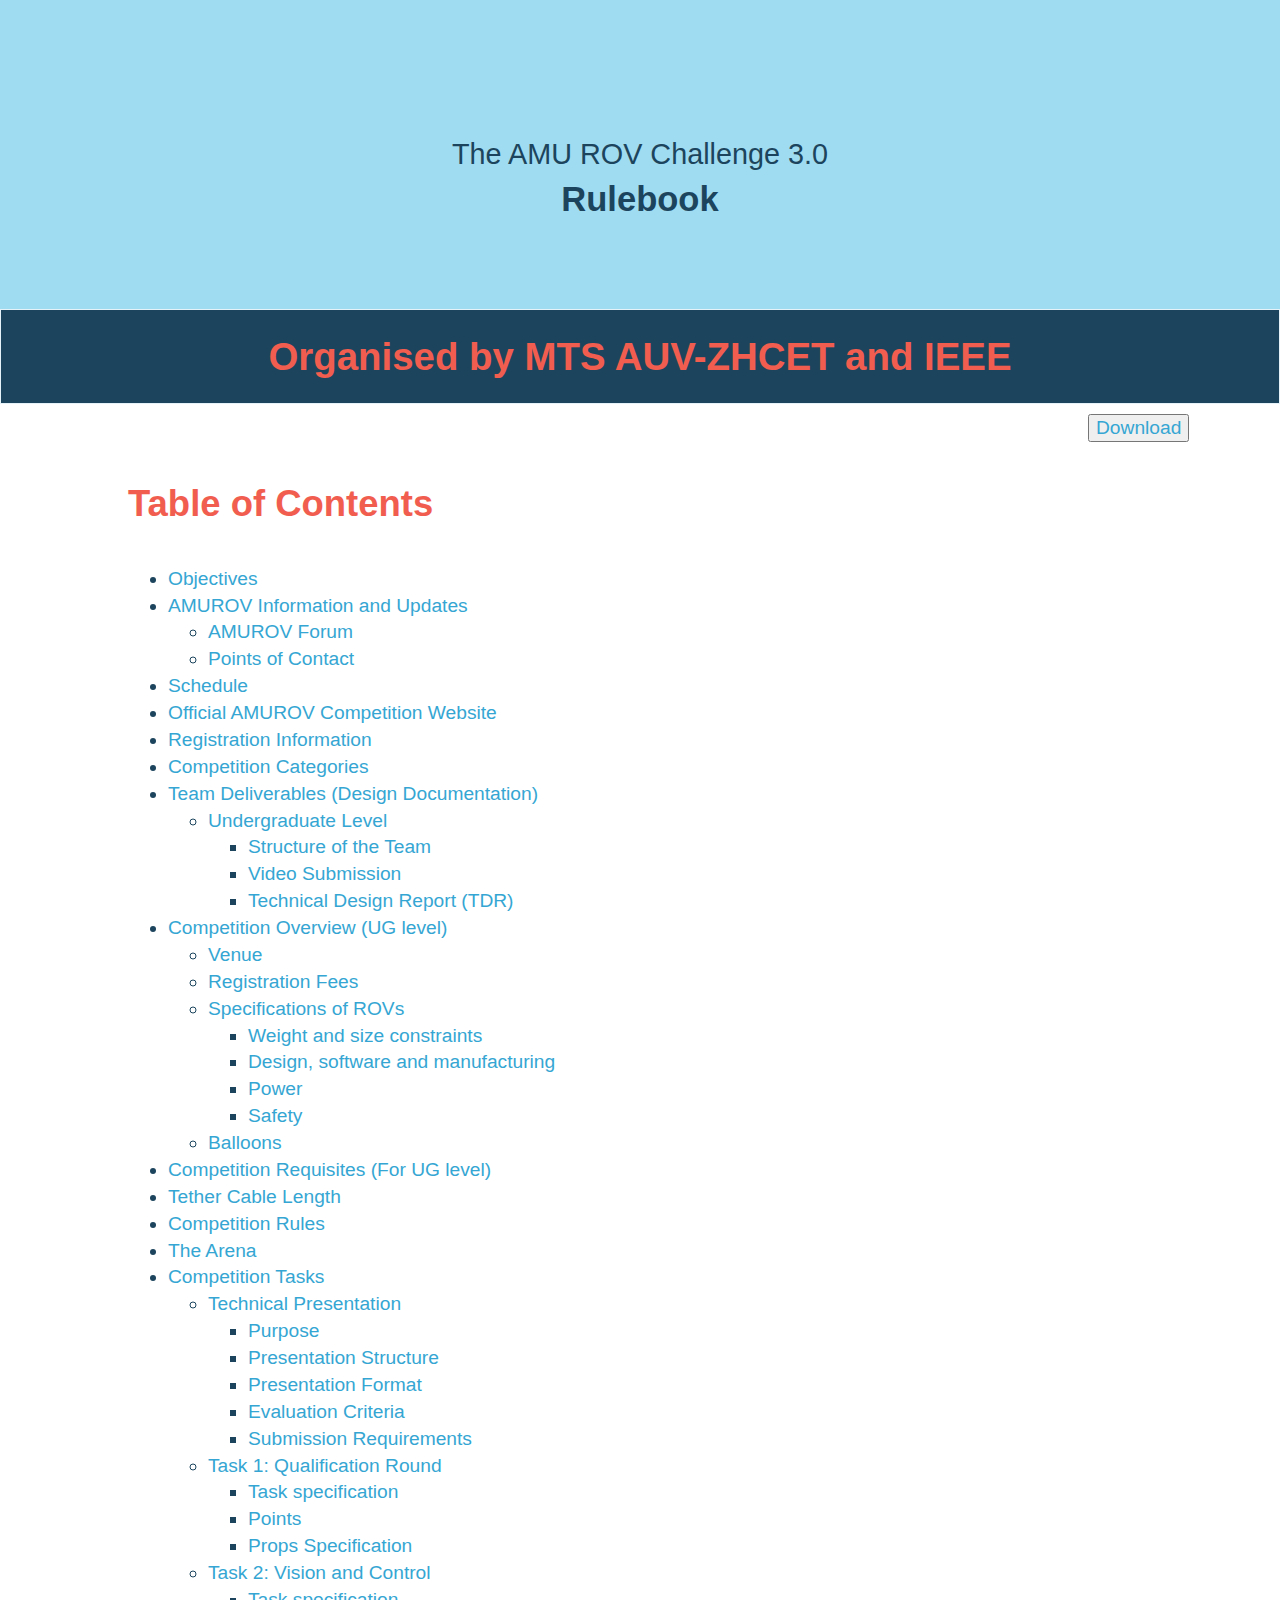
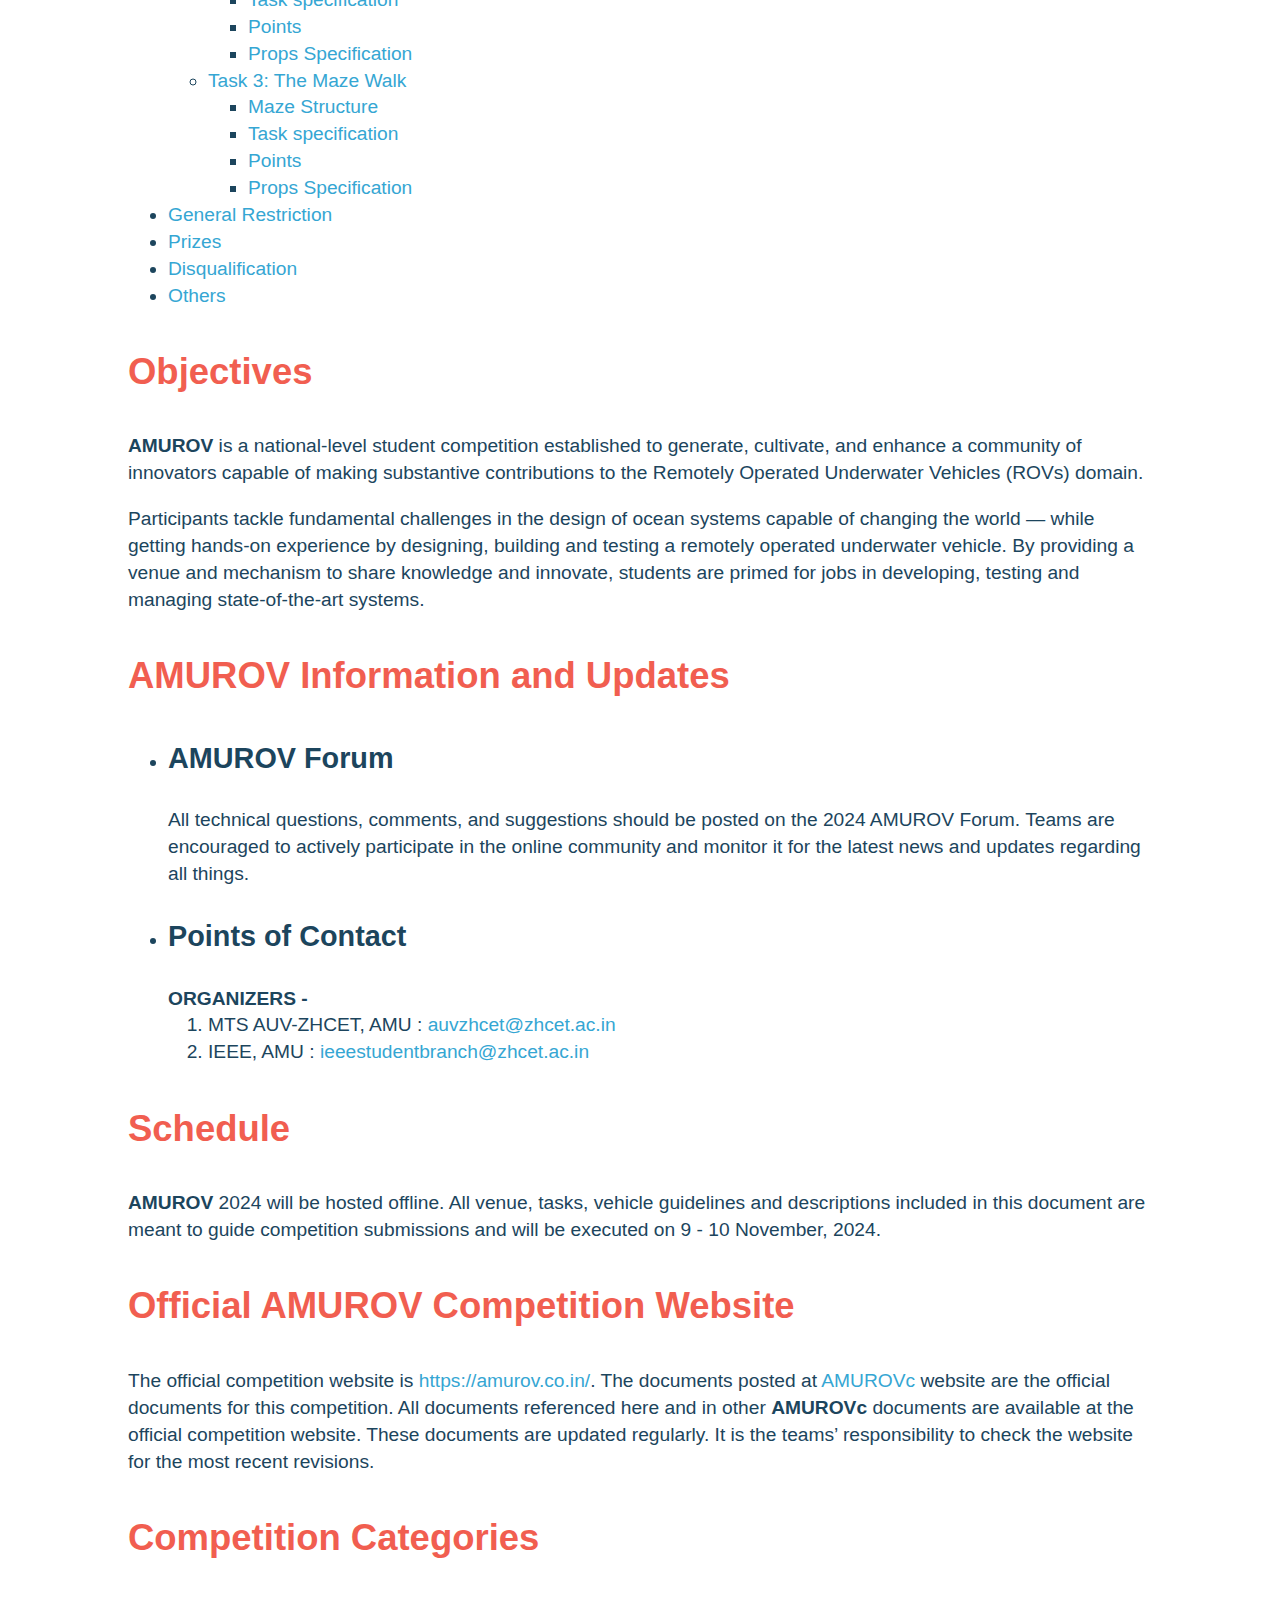
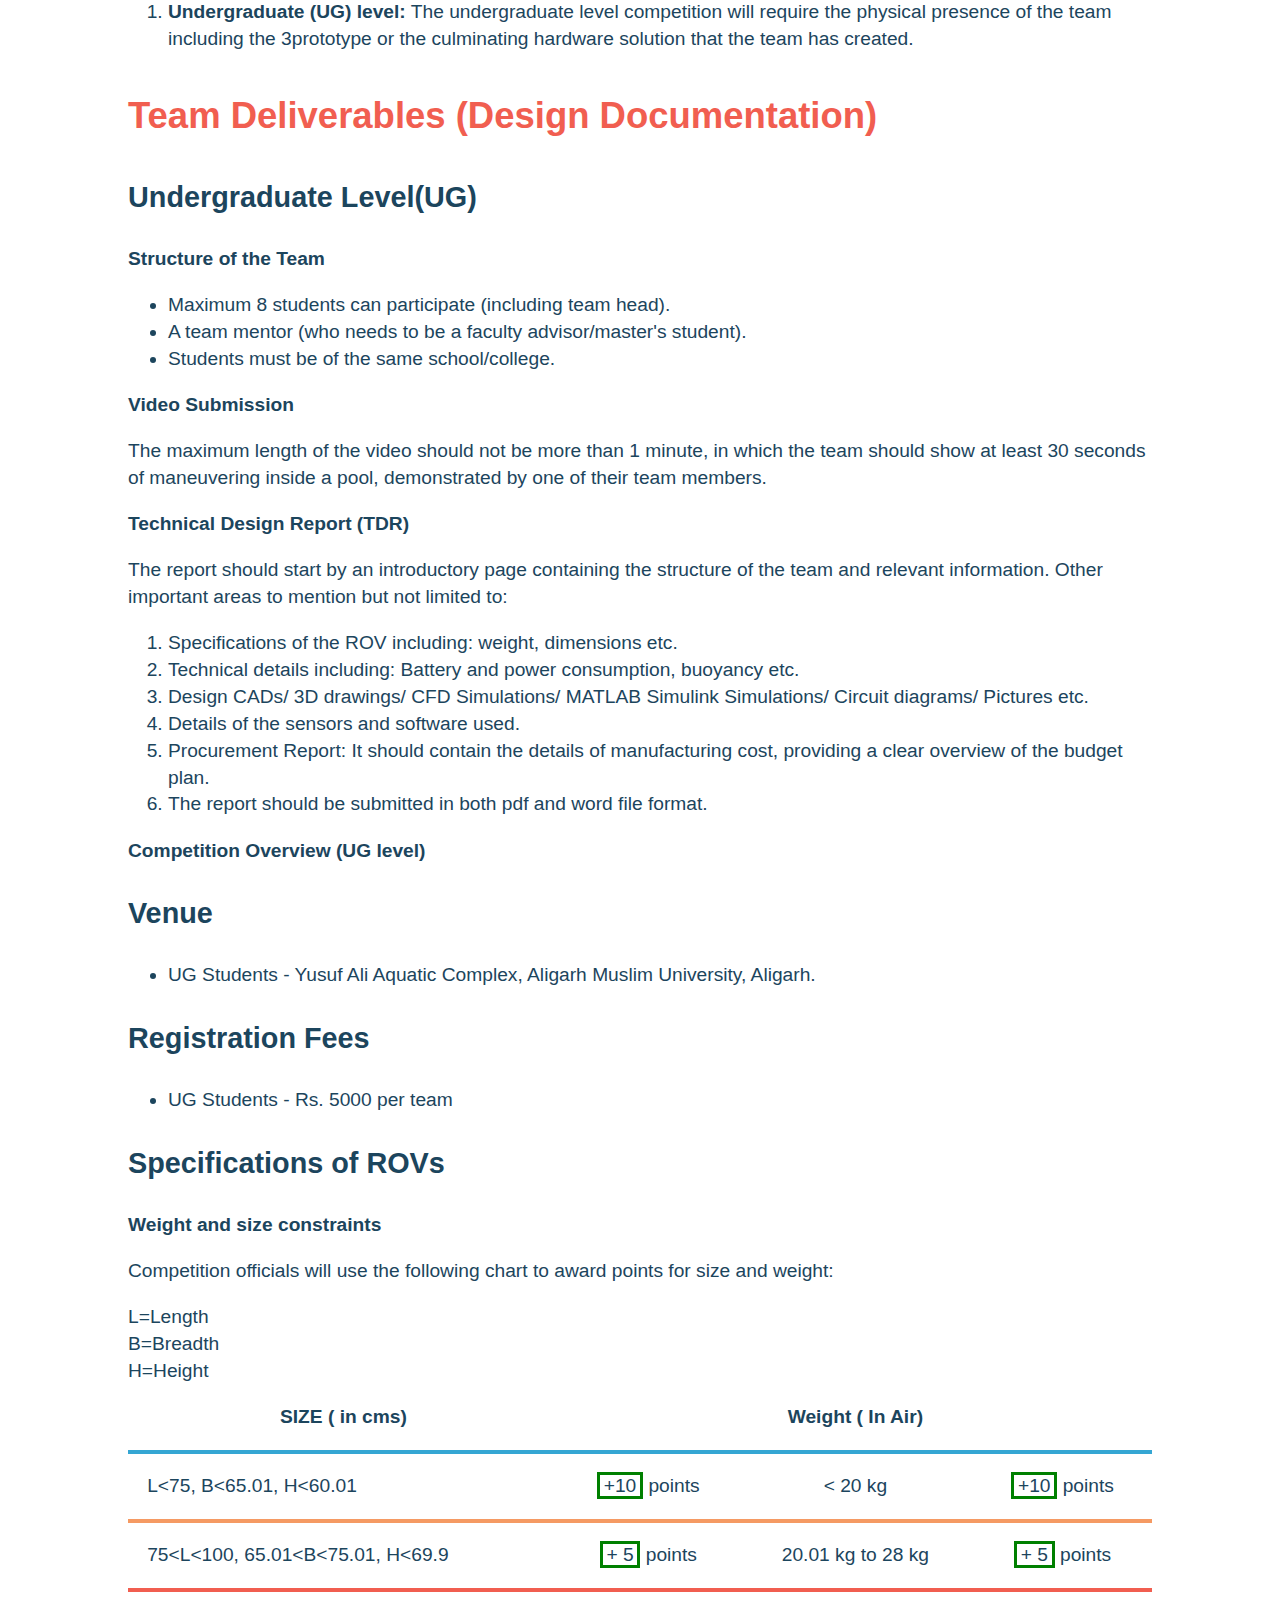
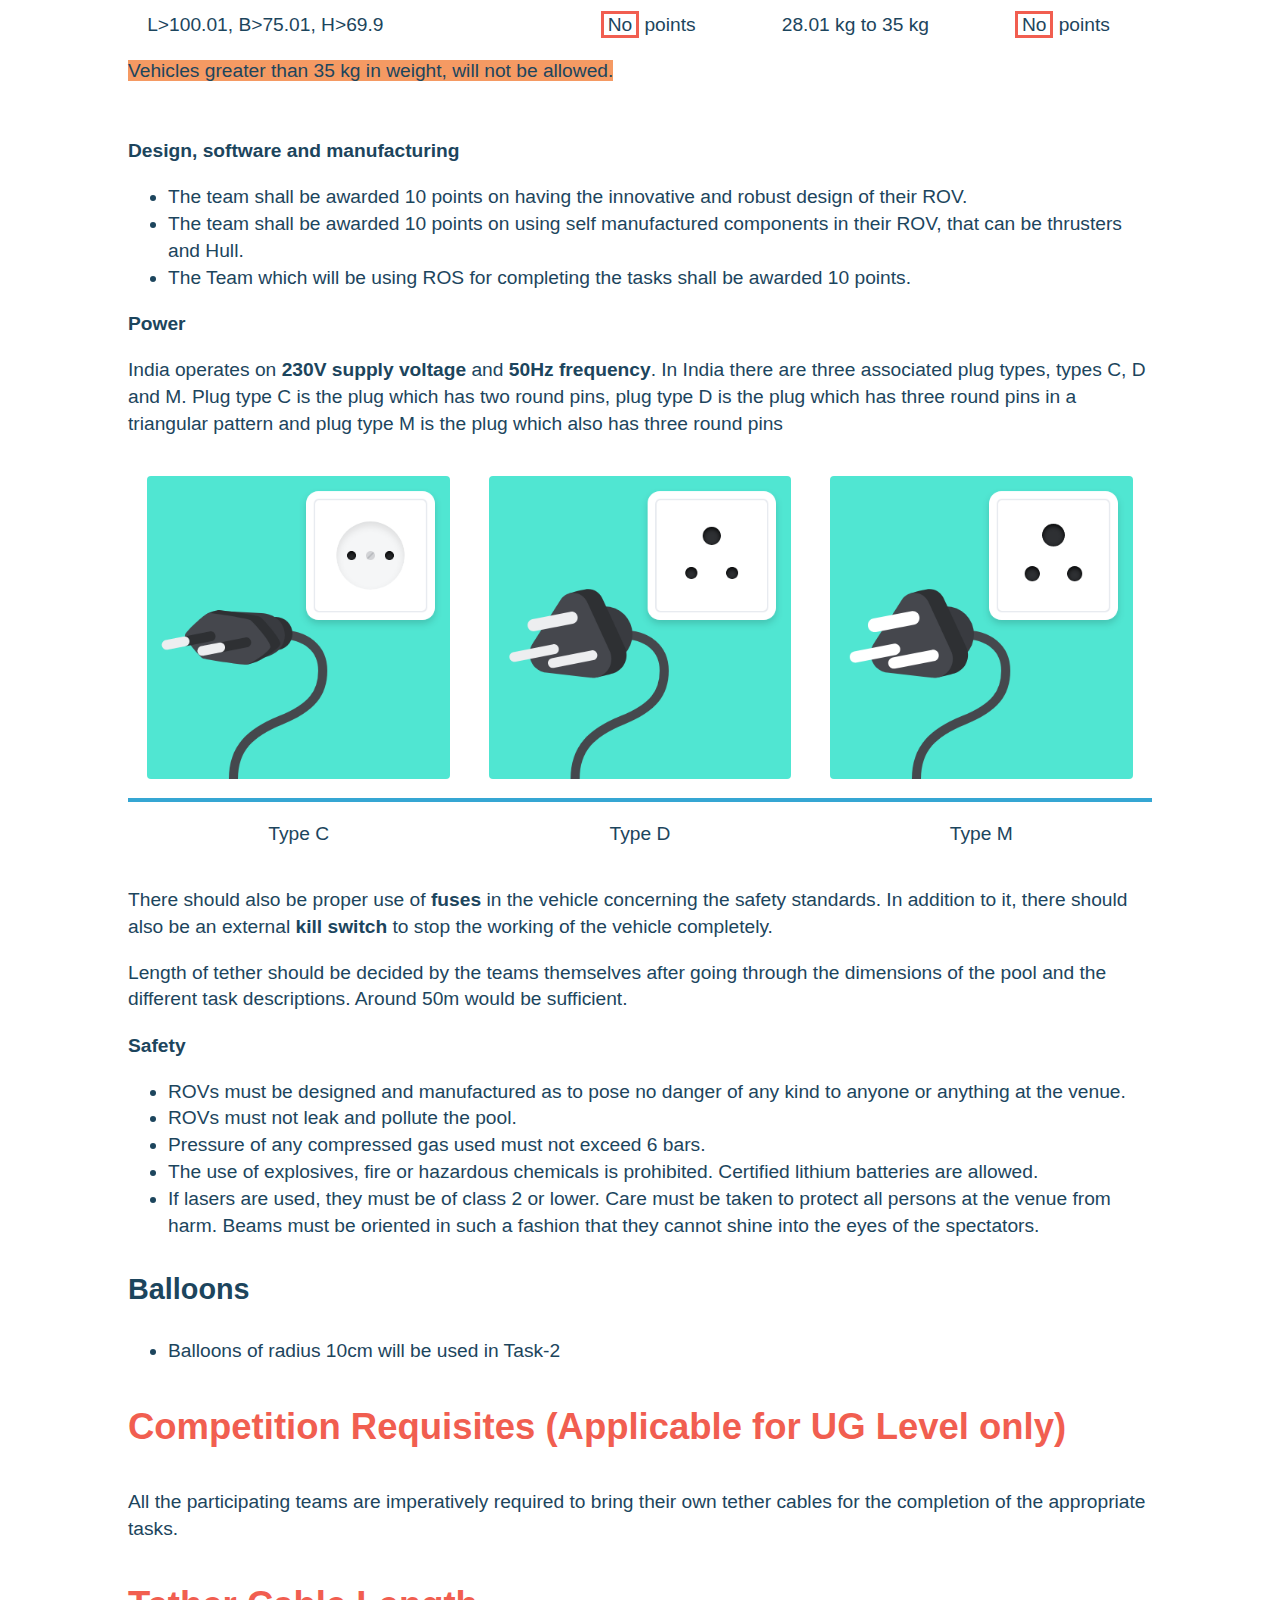
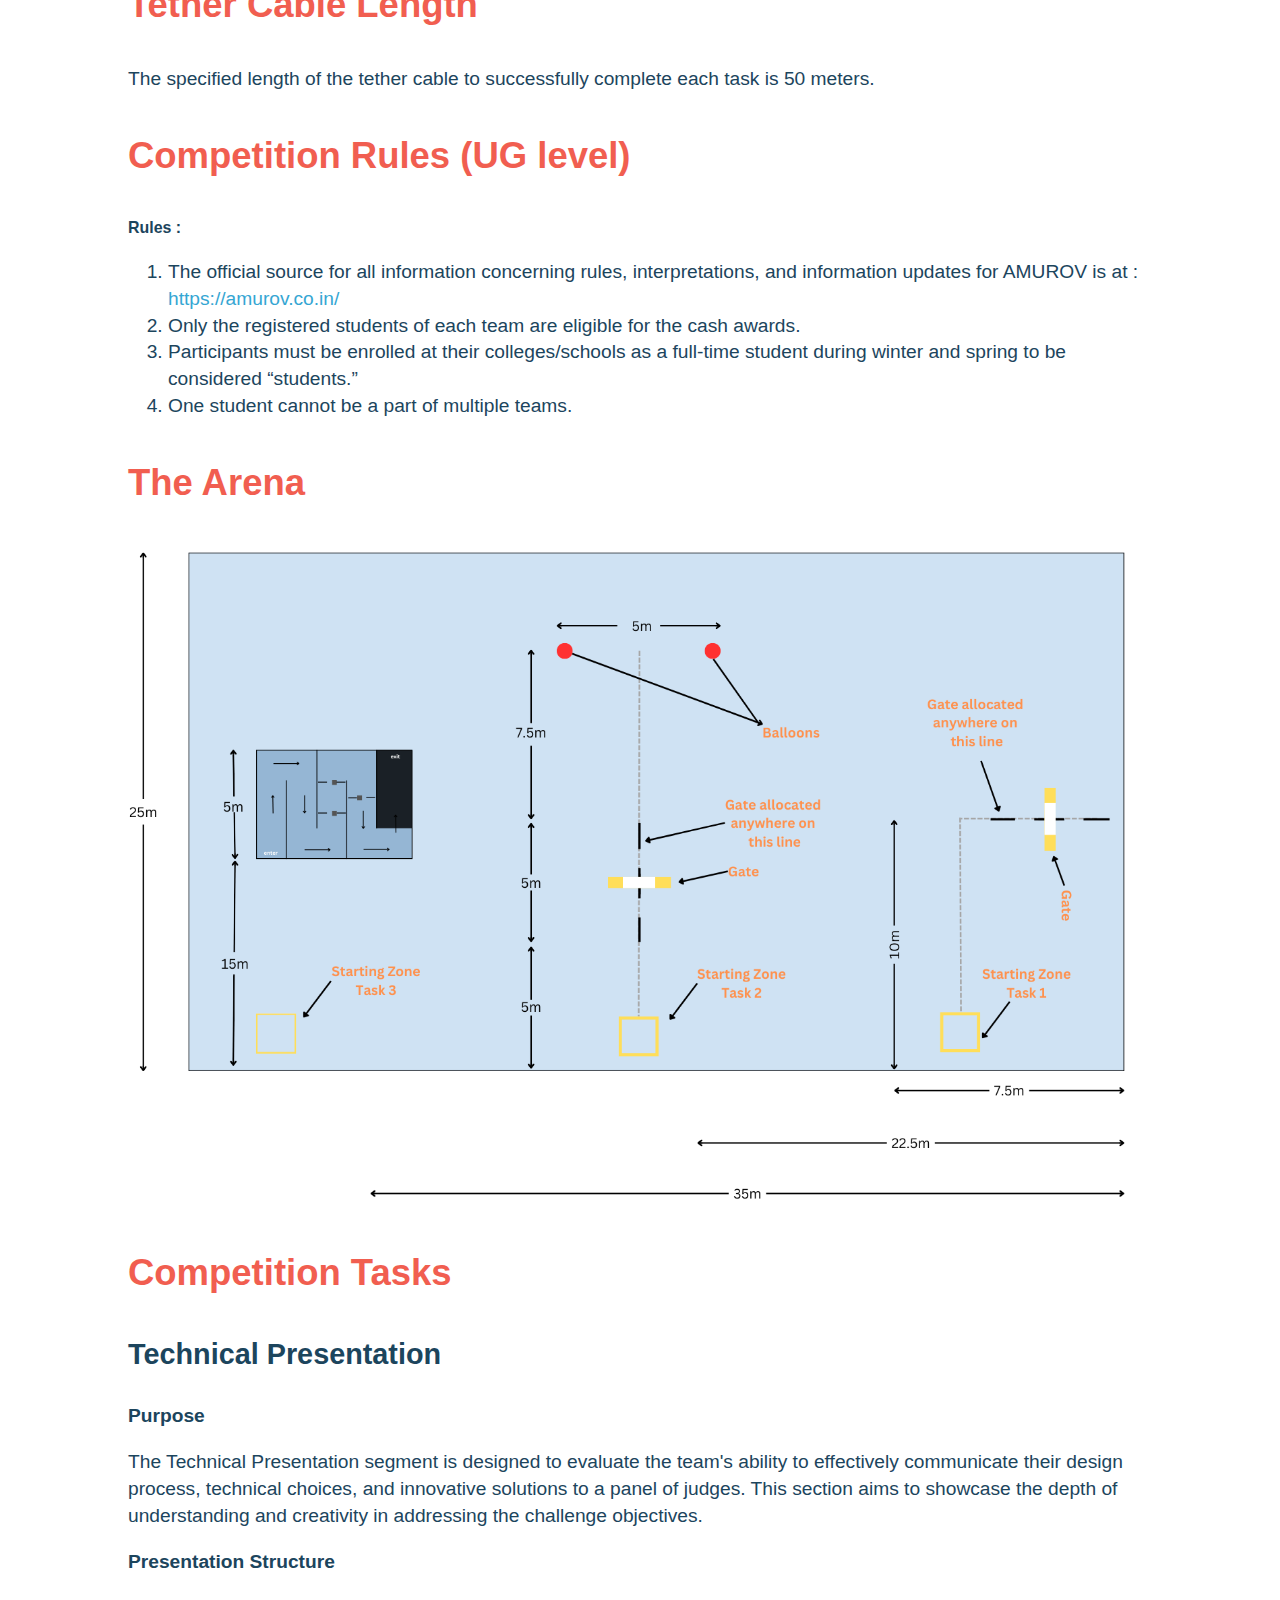
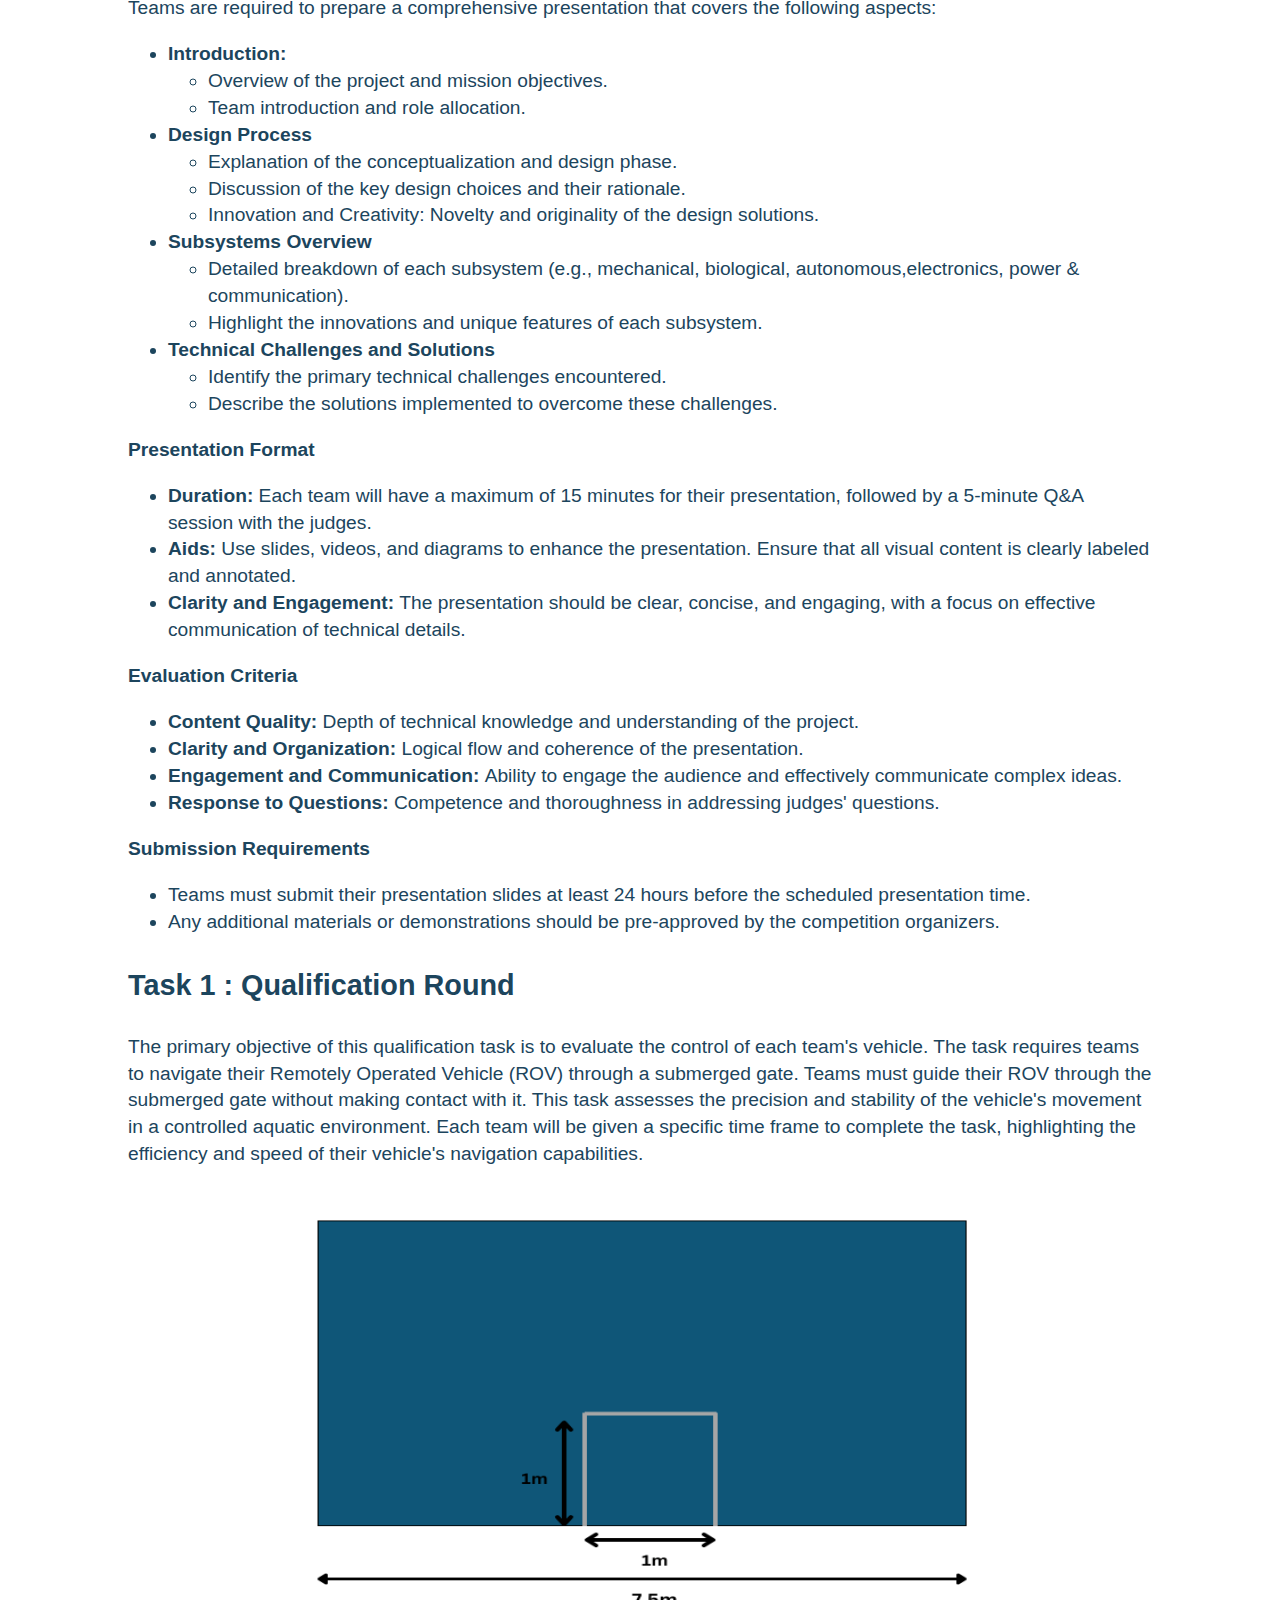
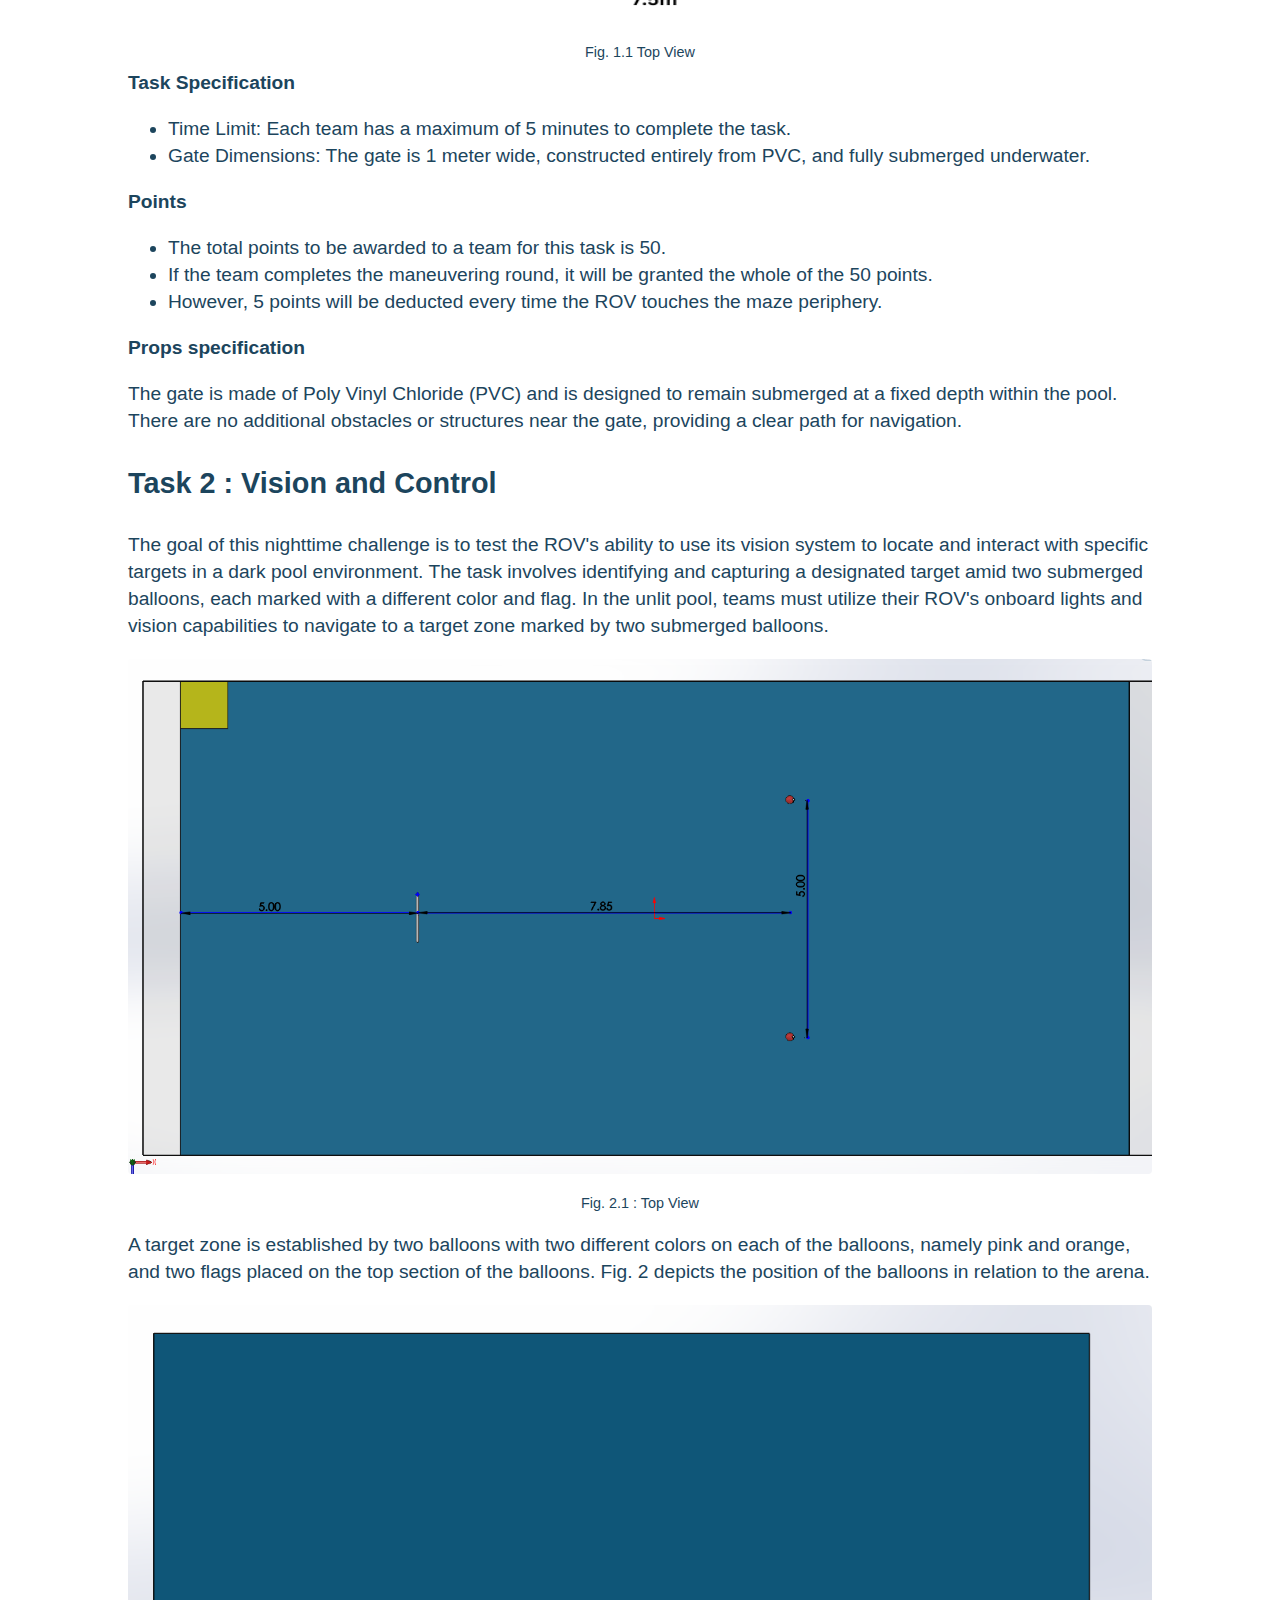
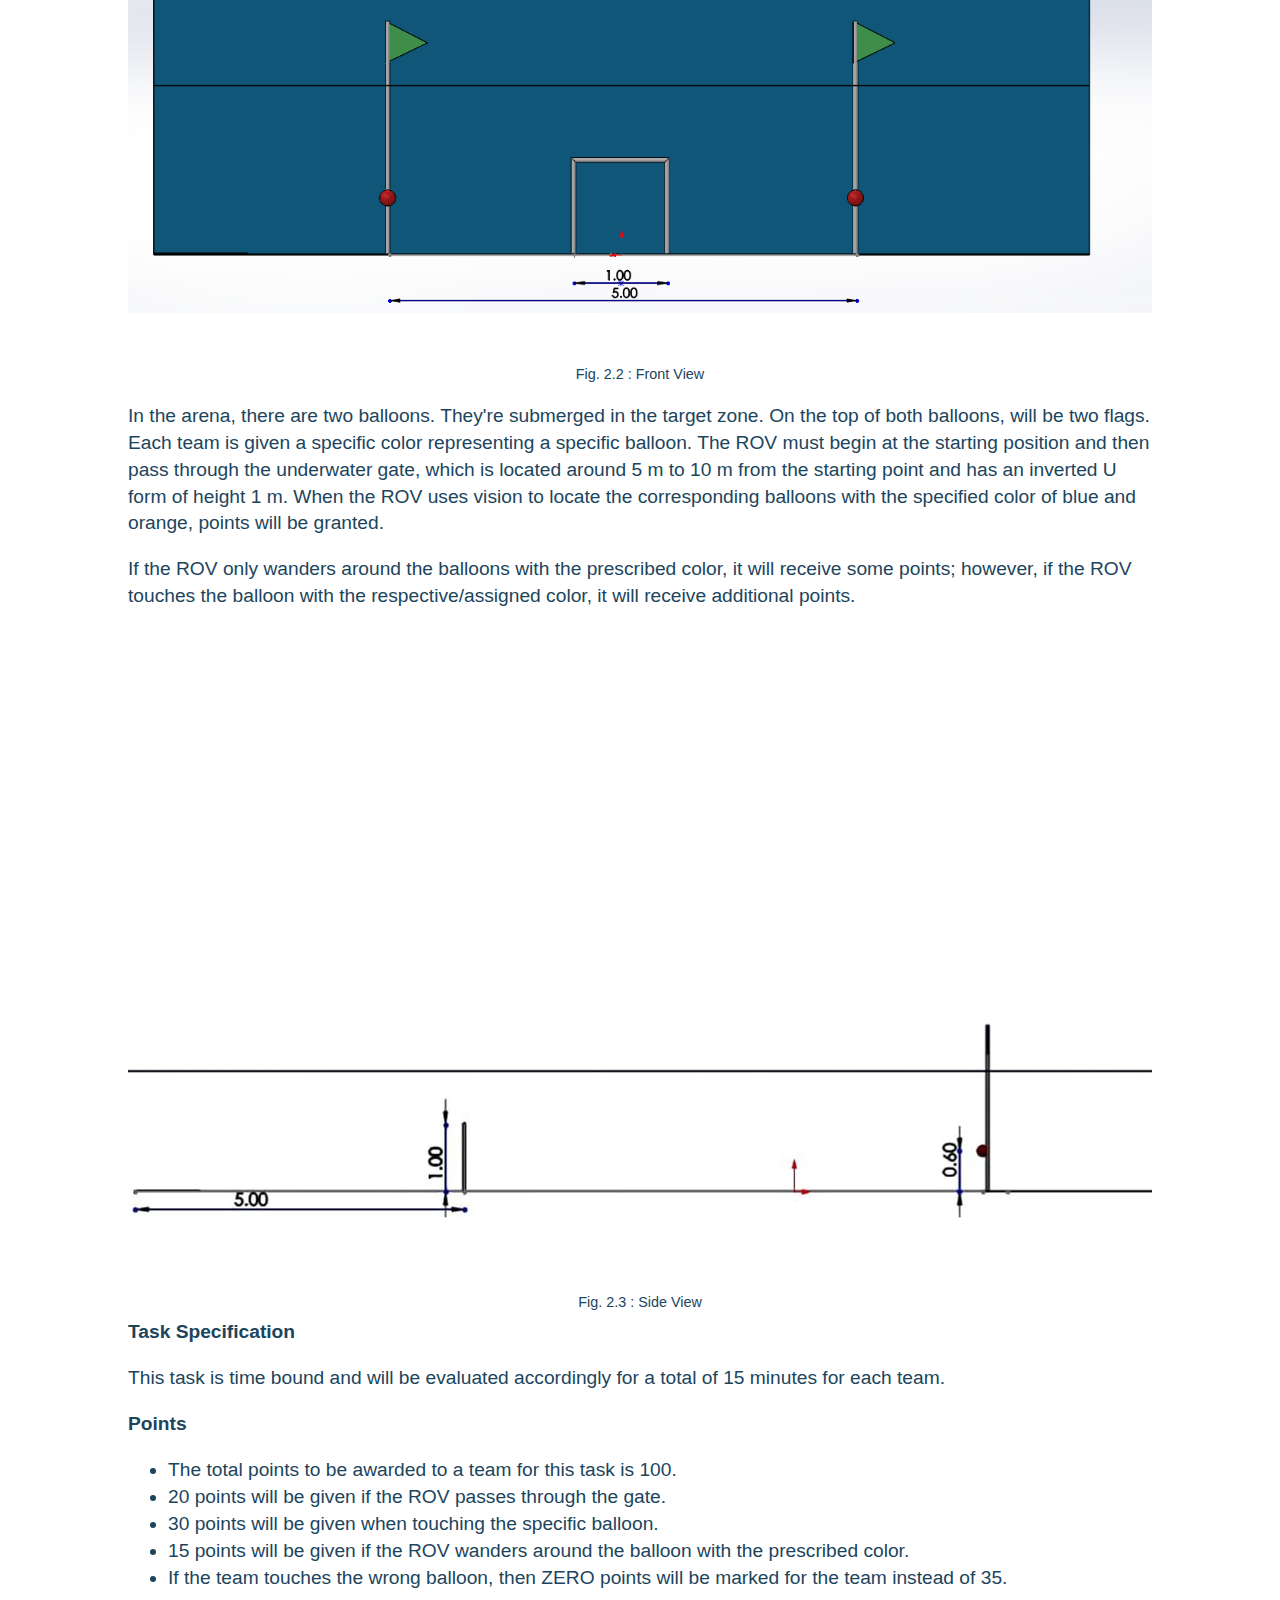
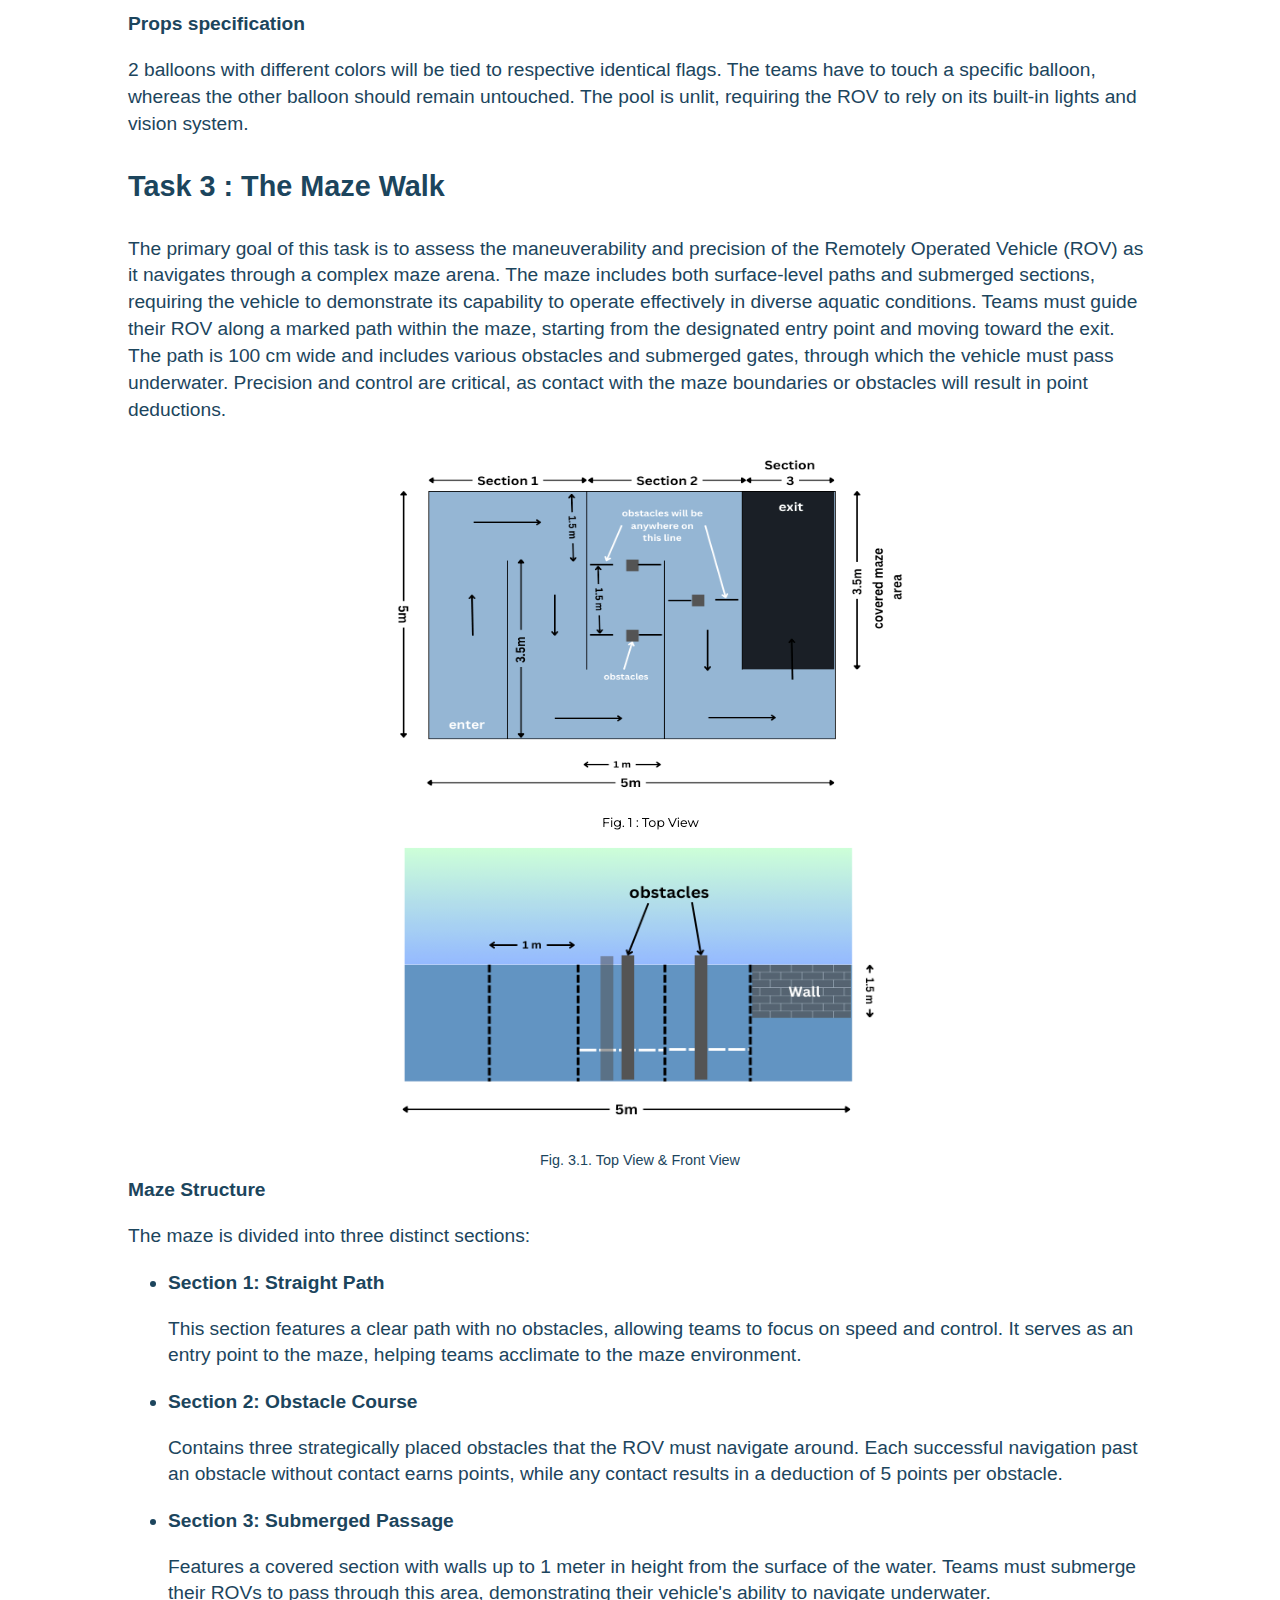
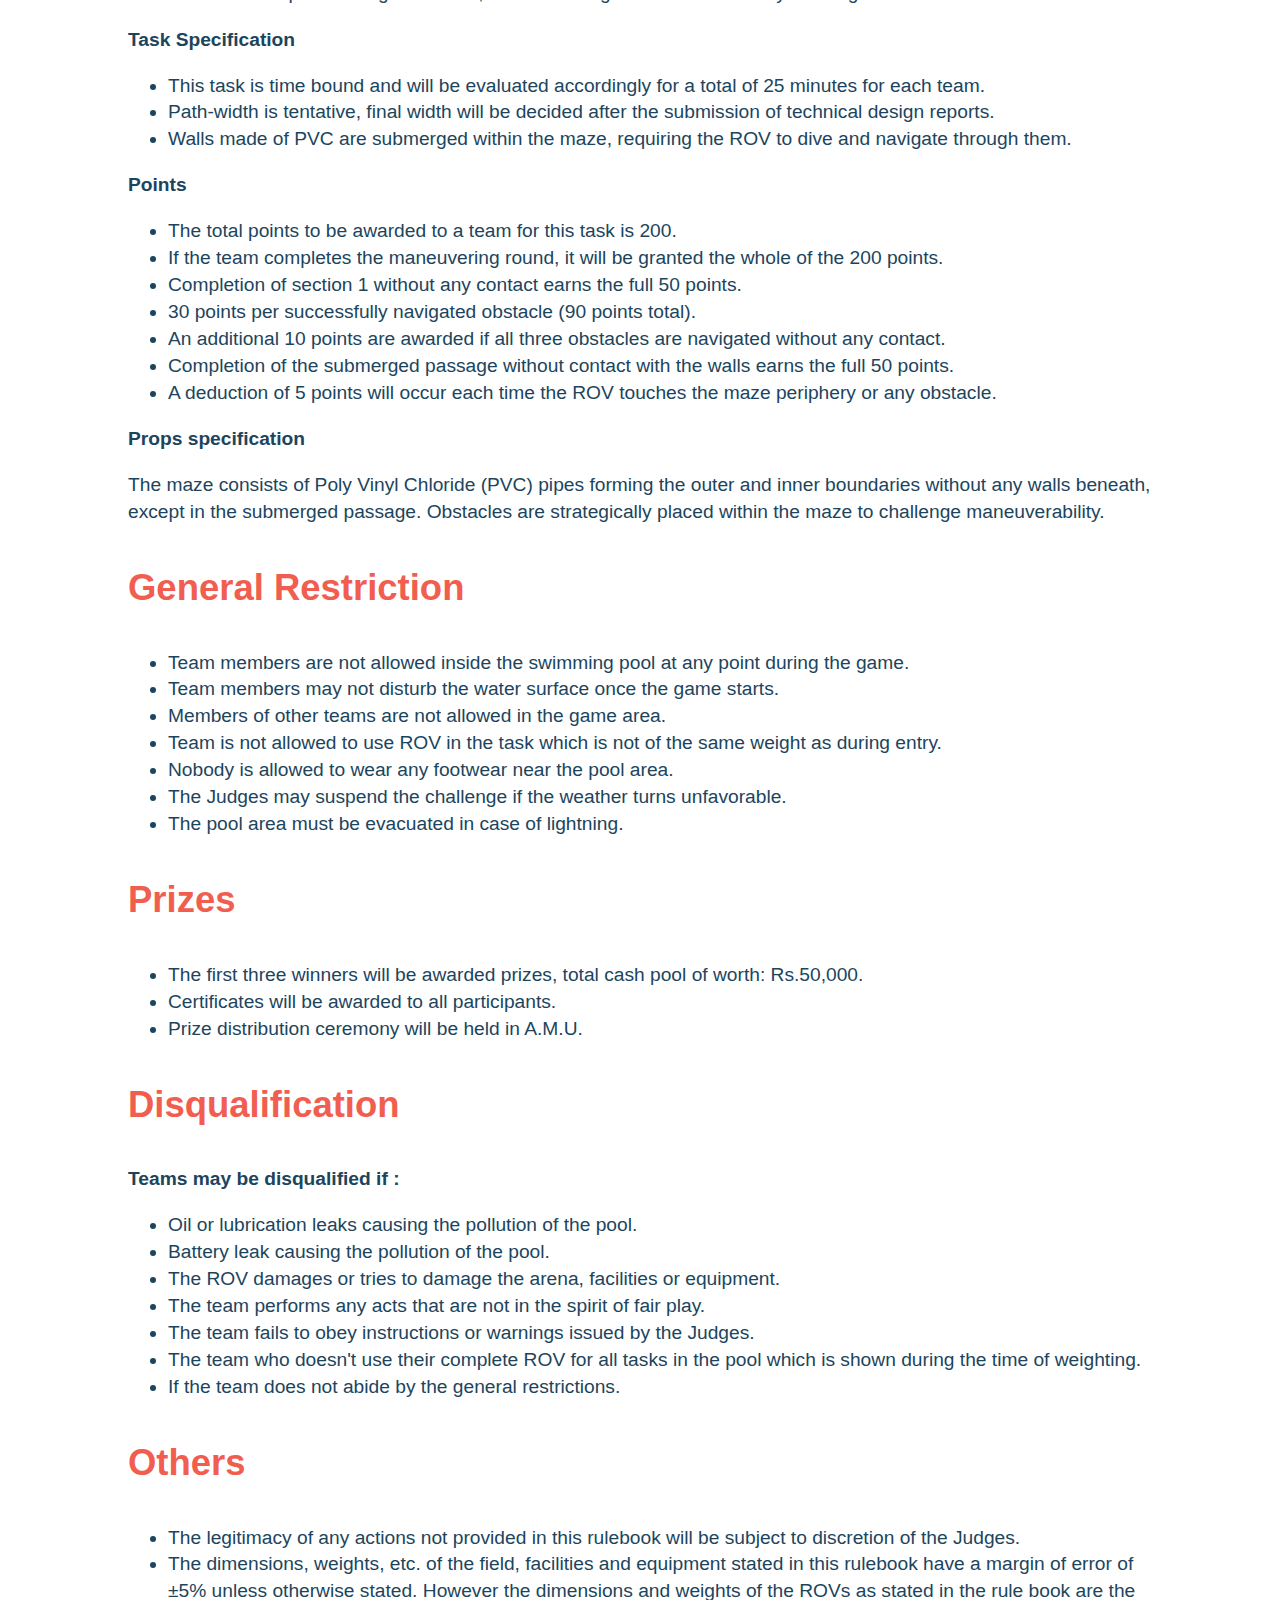
==== commit b99ba26a: "updated/rulebook" ====
--- a/rulebook/index.html
+++ b/rulebook/index.html
@@ -19,7 +19,7 @@
 <body>
     <div class="hero bubbles">
         <!-- <img src="../images/rulebook/dp.png" alt=""> -->
-        <h3 class="synopsis">The AMU ROV Challenge 2.0<br>
+        <h3 class="synopsis">The AMU ROV Challenge 3.0<br>
             <strong style="font-size:1.2em;">Rulebook</strong>
         </h3>
 
@@ -28,7 +28,7 @@
    
     </div>
 
-    <button><a href="Rulebook ROVc 2.0.pdf" download >Download</a></button>
+    <button><a href="../Rulebook ROVc 3.0.pdf" attributes-list download="Rulebook">Download</a></button>
 
     <section>
         <h2 id="table-of-contents"><a class="header-link" href="#table-of-contents"></a>Table of Contents</h2>
@@ -53,9 +53,15 @@
 
             <li><a href="#Team-Deliverables">Team Deliverables (Design Documentation)</a>
                 <ul class="list">
-                    <li><a href="#Structure-of-the-Team">Structure of the Team</a></li>
-                    <li><a href="#For-School-Level">For School Level</a></li>
-                    <li><a href="#For-Undergraduate-level">For Undergraduate level</a></li>
+                    <li><a href="#undergraduate-level">Undergraduate Level</a>
+                        <ul class="list">
+                            <li><a href="#team-structure">Structure of the Team</a></li>
+                            <li><a href="#video-submission">Video Submission</a></li>
+                            <li><a href="#tdr">Technical Design Report (TDR)</a></li>
+                        </ul>
+                    </li>
+                    <!-- <li><a href="#For-School-Level">For School Level</a></li>
+                    <li><a href="#For-Undergraduate-level">For Undergraduate level</a></li> -->
                 </ul>
             </li>
 
@@ -85,22 +91,32 @@
 
             <li><a href="#Competition-Tasks">Competition Tasks</a>
                 <ul class="list">
-                    <li><a href="#Task1">Task 1</a>
+                    <li><a href="#technical-presentation">Technical Presentation</a>
+                        <ul class="list">
+                            <li><a href="#purpose">Purpose</a></li>
+                            <li><a href="#presentation-structure">Presentation Structure</a></li>
+                            <li><a href="#presentation-format">Presentation Format</a></li>
+                            <li><a href="#evaluation-criteria">Evaluation Criteria</a></li>
+                            <li><a href="#submission-requirements">Submission Requirements</a></li>
+                        </ul>
+                    </li>
+                    <li><a href="#Task1">Task 1: Qualification Round</a>
                         <ul class="list">
                             <li><a href="#Task-specification1">Task specification</a></li>
                             <li><a href="#points1">Points</a></li>
                             <li><a href="#Props-Specification1">Props Specification</a></li>
                         </ul>
                     </li>
-                    <li><a href="#Task2">Task 2</a>
+                    <li><a href="#Task2">Task 2: Vision and Control</a>
                         <ul class="list">
                             <li><a href="#Task-specification2">Task specification</a></li>
                             <li><a href="#points2">Points</a></li>
                             <li><a href="#Props-Specification2">Props Specification</a></li>
                         </ul>
                     </li>
-                    <li><a href="#Task3">Task 3</a>
+                    <li><a href="#Task3">Task 3: The Maze Walk</a>
                         <ul class="list">
+                            <li><a href="#maze-structure">Maze Structure</a></li>
                             <li><a href="#Task-specification3">Task specification</a></li>
                             <li><a href="#points3">Points</a></li>
                             <li><a href="#Props-Specification3">Props Specification</a></li>
@@ -140,7 +156,7 @@
                 </h3>
                 <p>
                     All technical questions, comments, and suggestions should be
-                    posted on the 2023 AMUROV Forum. Teams are encouraged to
+                    posted on the 2024 AMUROV Forum. Teams are encouraged to
                     actively participate in the online community and monitor it for
                     the latest news and updates regarding all things.
                 </p>
@@ -157,9 +173,9 @@
 
         <h2 id="Schedule">Schedule</h2>
         <p>
-            <strong>AMUROV</strong> 2023 will be hosted offline. All venue, tasks, vehicle guidelines
+            <strong>AMUROV</strong> 2024 will be hosted offline. All venue, tasks, vehicle guidelines
             and descriptions included in this document are meant to guide
-            competition submissions and will be executed on 4-5 march, 2023.
+            competition submissions and will be executed on 9 - 10 November, 2024.
         </p>
 
         <h2 id="Official-AMUROV-Competition-Website">Official AMUROV Competition Website</h2>
@@ -174,18 +190,9 @@
 
         <h2 id="Competition-Categories">Competition Categories</h2>
         <p>
-            There are two broad categories of the competition namely:
         <ol>
-            <li>School level: The school level competition will be conducted in
-                two levels -
-                <ul>
-                    <li>Level 1 : Classes 6-8th - Poster making competition. Refer
-                        to <a href="For-School-Level">7.2</a></li>
-                    <li>Level 2 : Classes 9-12th - Science Exhibition. Refer to <a href="For-School-Level">7.2</a></li>
-                </ul>
-            </li>
             <li>
-                Undergraduate(UG) level: The undergraduate level competition
+                <strong>Undergraduate (UG) level:</strong> The undergraduate level competition
                 will require the physical presence of the team including the
                 3prototype or the culminating hardware solution that the team
                 has created.
@@ -194,75 +201,21 @@
         </p>
 
         <h2 id="Team-Deliverables">Team Deliverables (Design Documentation)</h2>
-        <h3 id="Structure-of-the-Team">Structure of the Team</h3>
-
-        <h4>School Level - 1 (6-8th)</h4>
-        <ul>
-            <li>Individual poster making i.e only one poster per student.</li>
-            <li>Students can be from any school.</li>
-            <li>A3 or A2 size paper for poster making.</li>
-            <li>A3 or A2 size paper for poster making.</li>
-        </ul>
-
-        <h4>School Level - 2 (9-12th)</h4>
-        <ul>
-            <li>Maximum 4 students can participate in a team.</li>
-            <li>Individualparticipation is also allowed.</li>
-        </ul>
-
-        <h4>Undergraduate Level</h4>
+        <h3 id="undergraduate-level">Undergraduate Level(UG)</h3>
+        <h4 id="team-structure">Structure of the Team</h4>
         <ul>
             <li>Maximum 8 students can participate (including team head).</li>
             <li>A team mentor (who needs to be a faculty advisor/master's student).</li>
             <li>Students must be of the same school/college.</li>
         </ul>
-
-        <h3 id="For-School-Level">For School Level</h3>
-        <ul>
-            <li>
-                A3 or A2 size paper for poster making
-            </li>
-            <li>
-                Submit ID proof (school ID) along with submission (for both levels)
-            </li>
-
-        </ul>
-
-        <h4>LEVEL - 1 : Themes for posters</h4>
-        <ul>
-            <li>
-                Problem of Plastic Pollution in Oceans.
-            </li>
-            <li>
-                Impact of climate change around the Globe.
-            </li>
-            <li>
-                Maintaining healthy Waterways
-            </li>
-        </ul>
-
-        <h4>LEVEL - 2 : Science Exhibition</h4>
-        <ul>
-            <li>
-                Eco Friendly Electricity.
-            </li>
-            <li>
-                Waste Water Management & Recycling.
-            </li>
-            <li>
-                Robotics.
-            </li>
-        </ul>
-
-        <h3 id="For-Undergraduate-level">For Undergraduate Level (UG)</h3>
-        <h4>Video Submission</h4>
+        <h4 id="video-submission">Video Submission</h4>
         <p>
             The maximum length of the video should not be more than 1
             minute, in which the team should show at least 30 seconds of
             maneuvering inside a pool, demonstrated by one of their team
             members.
         </p>
-        <h4>Technical Design Report (TDR)</h4>
+        <h4 id="tdr">Technical Design Report (TDR)</h4>
         <p>
             The report should start by an introductory page containing the
             structure of the team and relevant information. Other important
@@ -285,17 +238,12 @@
 
         <h3 id="Venue">Venue</h3>
         <ul>
-            <li>Level 1 and 2 - Zakir Husain College of Engineering and
-                Technology (ZHCET) lawns, Aligarh Muslim University,
-                Aligarh.</li>
             <li>UG Students - Yusuf Ali Aquatic Complex, Aligarh Muslim
                 University, Aligarh.</li>
         </ul>
 
         <h3 id="Registration-Fees">Registration Fees</h3>
         <ul>
-            <li>Level 1 - Rs. 100 per student</li>
-            <li>Level 2 - Rs. 200 per model</li>
             <li>UG Students - Rs. 5000 per team</li>
         </ul>
 
@@ -407,7 +355,9 @@
         </ul>
 
         <h3 id="Balloons">Balloons</h3>
-        <p>Balloons of radius 10cm will be used in Task-2</p>
+        <ul>
+            <li>Balloons of radius 10cm will be used in Task-2</li>
+        </ul>
 
 
         <h2 id="Competition-Requisites">Competition Requisites (Applicable for UG Level only)</h2>
@@ -435,55 +385,111 @@
         </p>
 
         <h2 id="The-Arena">The Arena</h2>
-        <p class="img-container"><img src="../images/rulebook/arena.png" alt="flare"></p>
+        <p class="img-container"><img src="../images/rulebook/arena2024.png" alt="flare"></p>
 
         <h2 id="Competition-Tasks">Competition Tasks</h2>
 
-        <h3 id="Task1">Task 1 : The Maze Walk</h3>
-        <p>
-            The aim of the task is to check the maneuvering of the vehicle. The task is to move inside the maze arena on
-            the surface of the pool, as shown in the fig.1.
-        </p>
-        <p>
-            The vehicle has to move along the maze from the starting point and move towards the exit while following the
-            path marked. The path is 100 cm wide. The ROV may swim without touching the boundaries of the maze and
-            subsequently, points will be deducted for touching the boundary.
-        </p>
-        <p class="img-container"><img src="../images/rulebook/task1-tp.png" alt="flare"></p>
-        <p class="image-caption"> Fig. 1. Top View </p>
+        <h3 id="technical-presenntation">Technical Presentation</h3>
+        <h4 id="purpose">Purpose</h4>
+        <p>
+            The Technical Presentation segment is designed to evaluate the team's ability to effectively communicate their 
+            design process, technical choices, and innovative solutions to a panel of judges. This section aims to showcase 
+            the depth of understanding and creativity in addressing the challenge objectives.
+        </p>
+
+        <h4 id="presentation-structure">Presentation Structure</h4>
+        <p>
+            Teams are required to prepare a comprehensive presentation that covers the following aspects:
+        </p>
+        <ul>
+            <li>
+                <strong>Introduction:</strong>
+                <ul>
+                    <li>Overview of the project and mission objectives.</li>
+                    <li>Team introduction and role allocation.</li>
+                </ul>
+            </li>
+            <li>
+                <strong>Design Process</strong>
+                <ul>
+                    <li>Explanation of the conceptualization and design phase.</li>
+                    <li>Discussion of the key design choices and their rationale.</li>
+                    <li>Innovation and Creativity: Novelty and originality of the design solutions.</li>
+                </ul>
+            </li>
+            <li>
+                <strong>Subsystems Overview</strong>
+                <ul>
+                    <li>Detailed breakdown of each subsystem (e.g., mechanical, biological, autonomous,electronics, power & communication).</li>
+                    <li>Highlight the innovations and unique features of each subsystem.</li>
+                </ul>
+            </li>
+            <li>
+                <strong>Technical Challenges and Solutions</strong>
+                <ul>
+                    <li>Identify the primary technical challenges encountered.</li>
+                    <li>Describe the solutions implemented to overcome these challenges.</li>
+                </ul>
+            </li>
+        </ul>
+
+        <h4 id="presentation-format">Presentation Format</h4>
+        <ul>
+            <li><strong>Duration:</strong> Each team will have a maximum of 15 minutes for their presentation, followed by a 5-minute Q&A session with the judges.</li>
+            <li><strong>Aids: </strong> Use slides, videos, and diagrams to enhance the presentation. Ensure that all visual content is clearly labeled and annotated.</li>
+            <li><strong>Clarity and Engagement: </strong> The presentation should be clear, concise, and engaging, with a focus on effective communication of technical details.
+            </li>
+        </ul>
+
+        <h4 id="evaluation-criteria">Evaluation Criteria</h4>
+        <ul>
+            <li><strong>Content Quality: </strong> Depth of technical knowledge and understanding of the project.</li>
+            <li><strong>Clarity and Organization: </strong> Logical flow and coherence of the presentation.</li>
+            <li><strong>Engagement and Communication: </strong> Ability to engage the audience and effectively communicate complex ideas.</li>
+            <li><strong>Response to Questions: </strong> Competence and thoroughness in addressing judges' questions.</li>
+        </ul>
+
+        <h4 id="submission-requirements">Submission Requirements</h4>
+        <ul>
+            <li>Teams must submit their presentation slides at least 24 hours before the scheduled presentation time.</li>
+            <li>Any additional materials or demonstrations should be pre-approved by the competition organizers.</li>
+        </ul>
+
+        <h3 id="Task1">Task 1 : Qualification Round</h3>
+        <p>
+            The primary objective of this qualification task is to evaluate the control of each team's vehicle. The task requires teams to navigate their Remotely Operated Vehicle (ROV) through a submerged gate. Teams must guide their ROV through the submerged gate without making contact with it. This task assesses the precision and stability of the vehicle's movement in a controlled aquatic environment. Each team will be given a specific time frame to complete the task, highlighting the efficiency and speed of their vehicle's navigation capabilities.
+        </p>
+
+        <p class="img-container"><img src="../images/rulebook/qualitaskfv.png" alt="flare"></p>
+        <p class="image-caption"> Fig. 1.1 Top View </p>
 
 
         <h4 id="Task-specification1">Task Specification</h4>
         <ul>
-            <li>This task is time bound and will be evaluated accordingly for a total of 15 minutes for each team.</li>
-            <li>Path-width is tentative, final width will be decided after the submission of technical design reports.
-            </li>
+            <li>Time Limit: Each team has a maximum of 5 minutes to complete the task.</li>
+            <li>Gate Dimensions: The gate is 1 meter wide, constructed entirely from PVC, and fully submerged underwater.</li>
         </ul>
 
         <h4 id="points1">Points</h4>
         <ul>
-            <li>The total points to be awarded to a team for this task is 100.</li>
-            <li>If the team completes the maneuvering round, it will be granted the whole of the 100 points.</li>
+            <li>The total points to be awarded to a team for this task is 50.</li>
+            <li>If the team completes the maneuvering round, it will be granted the whole of the 50 points.</li>
             <li>However, 5 points will be deducted every time the ROV touches the maze periphery.</li>
         </ul>
 
         <h4 id="Props-Specification1">Props specification</h4>
         <p>
-            ROV has to maneuver inside the maze, with a 100 cm gap between the outer and inner boundaries. The Maze is
-            made 11up of Poly Vinyl Chloride (PVC) Pipes on the surface without any walls beneath.
+            The gate is made of Poly Vinyl Chloride (PVC) and is designed to remain submerged at a fixed depth within the pool. There are no additional obstacles or structures near the gate, providing a clear path for navigation.
         </p>
 
         <h3 id="Task2">Task 2 : Vision and Control</h3>
         <p>
-            The goal of the challenge is to find and capture a target amid two balloons at the pool's bottom, each with
-            a different color.
+            The goal of this nighttime challenge is to test the ROV's ability to use its vision system to locate and interact with specific targets in a dark pool environment. The task involves identifying and capturing a designated target amid two submerged balloons, each marked with a different color and flag. In the unlit pool, teams must utilize their ROV's onboard lights and vision capabilities to navigate to a target zone marked by two submerged balloons.
         </p>
         <p class="img-container"><img src="../images/rulebook/task2-tp.png" alt="flare"></p>
         <p class="image-caption"> Fig. 2.1 : Top View </p>
         <p>
-            A target zone is established by two balloons with two different colors on each of the balloons, namely pink
-            and orange, and two flags placed on the top section of the balloons. Fig. 2 depicts the position of the
-            balloons in relation to the arena.
+            A target zone is established by two balloons with two different colors on each of the balloons, namely pink and orange, and two flags placed on the top section of the balloons. Fig. 2 depicts the position of the balloons in relation to the arena.
         </p>
         <p class="img-container"><img src="../images/rulebook/task2-fv.png" alt="flare"></p>
         <p class="image-caption"> Fig. 2.2 : Front View </p>
@@ -498,54 +504,68 @@
             If the ROV only wanders around the balloons with the prescribed color, it will receive some points; however, if the ROV touches the balloon with the respective/assigned color, it will receive additional points.
         </p>
         <p class="img-container"><img src="../images/rulebook/task2-sv.png" alt="flare"></p>
-        <p class="image-caption"> Fig. 2.2 : Side View </p>
+        <p class="image-caption"> Fig. 2.3 : Side View </p>
 
         <h4 id="Task-specification2">Task Specification</h4>
         <p>
-            This task is time bound and will be evaluated accordingly for a total of 20 minutes for each team.
+            This task is time bound and will be evaluated accordingly for a total of 15 minutes for each team.
         </p>
 
         <h4 id="points2">Points</h4>
         <ul>
             <li>The total points to be awarded to a team for this task is 100.</li>
-            <li>40 points will be given if the ROV passes through the gate.</li>
-            <li>60 points will be given when touching the specific balloon.</li>
-            <li>30 points will be given if the ROV wanders around the balloon with the prescribed shape.</li>
-            <li>If the team touches the wrong balloon, then ZERO points will be marked for the team instead of 70.</li>
+            <li>20 points will be given if the ROV passes through the gate.</li>
+            <li>30 points will be given when touching the specific balloon.</li>
+            <li>15 points will be given if the ROV wanders around the balloon with the prescribed color.</li>
+            <li>If the team touches the wrong balloon, then ZERO points will be marked for the team instead of 35.</li>
         </ul>
 
         <h4 id="Props-Specification2">Props specification</h4>
         <p>
-            2 balloons with different colors will be tied to respective identical flags. The teams have to touch a specific balloon, whereas the other balloon should remain untouched.
-        </p>
-
-        <h3 id="Task3">Task 3 : Depth Control</h3>
-        <p>
-            The aim of the task is to reach the target pipe holder, then carry each pipe from their initial pipe holder position to the specified pipe holder location, beneath the water, to successfully complete the task.
+            2 balloons with different colors will be tied to respective identical flags. The teams have to touch a specific balloon, whereas the other balloon should remain untouched. The pool is unlit, requiring the ROV to rely on its built-in lights and vision system.
+        </p>
+
+        <h3 id="Task3">Task 3 : The Maze Walk</h3>
+        <p>
+            The primary goal of this task is to assess the maneuverability and precision of the Remotely Operated Vehicle (ROV) as it navigates through a complex maze arena. The maze includes both surface-level paths and submerged sections, requiring the vehicle to demonstrate its capability to operate effectively in diverse aquatic conditions. Teams must guide their ROV along a marked path within the maze, starting from the designated entry point and moving toward the exit. The path is 100 cm wide and includes various obstacles and submerged gates, through which the vehicle must pass underwater. Precision and control are critical, as contact with the maze boundaries or obstacles will result in point deductions.
         </p>       
-        <p class="img-container"><img src="../images/rulebook/task3-1.png" alt="flare"></p>
-        <p class="img-container"><img src="../images/rulebook/task3-2.png" alt="flare"></p>
-        <p>
-            The vehicle will start the task from the specified starting position, and has to reach <strong>“Pipe Holder Position 1”</strong> on wall 3 of the swimming pool; submerged under the water. The pipes are kept freely on the pipe holders. Consequently, the team has to dislocate all the pipes to the <strong>“Pipe Holder Position 2”</strong> on wall 4 of the swimming pool; submerged under the water, in order to complete the task.
-        </p>
+        <p class="img-container"><img src="../images/rulebook/maze2024.png" alt="maze"></p>
+        <p class="image-caption"> Fig. 3.1. Top View & Front View</p>
+
+        <h4 id="maze-structure">Maze Structure</h4>
+        <p>The maze is divided into three distinct sections:</p>
+        <ul>
+            <li><strong>Section 1: Straight Path</strong></li>
+            <p>This section features a clear path with no obstacles, allowing teams to focus on speed and control. It serves as an entry point to the maze, helping teams acclimate to the maze environment.</p>
+            <li><strong>Section 2: Obstacle Course</strong></li>
+            <p>Contains three strategically placed obstacles that the ROV must navigate around. Each successful navigation past an obstacle without contact earns points, while any contact results in a deduction of 5 points per obstacle.</p>
+            <li><strong>Section 3: Submerged Passage</strong></li>
+            <p>Features a covered section with walls up to 1 meter in height from the surface of the water. Teams must submerge their ROVs to pass through this area, demonstrating their vehicle's ability to navigate underwater.</p>
+        </ul>
 
 
         <h4 id="Task-specification3">Task Specification</h4>
         <ul>
-            <li>This task is time bound and will be evaluated accordingly for a total of 20 minutes for each team.</li>
-            <li>The starting zone of task 3 is subject to change.</li>
+            <li>This task is time bound and will be evaluated accordingly for a total of 25 minutes for each team.</li>
+            <li>Path-width is tentative, final width will be decided after the submission of technical design reports.</li>
+            <li>Walls made of PVC are submerged within the maze, requiring the ROV to dive and navigate through them.</li>
         </ul>
 
         <h4 id="points3">Points</h4>
         <ul>
-            <li>The total points to be awarded to a team for this task is 100.</li>
-            <li>On every successful lifting of each pipe, 10 points will be awarded.</li>
-            <li>On successful placement of each pipe to the defined pipe holders location, 15 more points will be awarded.</li>
-        </ul>
+            <li>The total points to be awarded to a team for this task is 200.</li>
+            <li>If the team completes the maneuvering round, it will be granted the whole of the 200 points.</li>
+            <li>Completion of section 1 without any contact earns the full 50 points.</li>
+            <li>30 points per successfully navigated obstacle (90 points total).</li>
+            <li>An additional 10 points are awarded if all three obstacles are navigated without any contact.</li>
+            <li>Completion of the submerged passage without contact with the walls earns the full 50 points.</li>
+            <li>A deduction of 5 points will occur each time the ROV touches the maze periphery or any obstacle.</li>
+        </ul>
+
 
         <h4 id="Props-Specification3">Props specification</h4>
         <p>
-            The PVC pipe will be used and kept on the wooden holders which are made to stick to the wall like a hanger. The diameter of the PVC pipe is 1.25 inches and each of it is 70 cm long . The space in between the holders will be 50 cm horizontally and 40 cm vertically. Pipe holders 1 and 2 on 16wall 3 and 4 respectively are kept identical in terms of dimensions and design.
+            The maze consists of Poly Vinyl Chloride (PVC) pipes forming the outer and inner boundaries without any walls beneath, except in the submerged passage. Obstacles are strategically placed within the maze to challenge maneuverability.
         </p>
 
         <h2 id="General-Restriction">General Restriction</h2>
@@ -560,23 +580,10 @@
         </ul>
 
         <h2 id="Prizes">Prizes</h2>
-        <h3>UG Category</h3>
         <ul>
             <li>The first three winners will be awarded prizes, total cash pool of worth: Rs.50,000.</li>
             <li>Certificates will be awarded to all participants.</li>
             <li>Prize distribution ceremony will be held in A.M.U.</li>
-        </ul>
-        <h3>School Category</h3>
-        <ul>
-            <li><p>The following prizes will be awarded for the following positions:
-                <ul>
-                    <li>1st - ₹1000</li>
-                    <li>2nd - ₹700</li>
-                    <li>3rd - ₹500</li>
-                </ul>
-            </p>
-            </li>
-            <li>All the winners will have a chance to visit the AMUROV challenge-UG category at the venue.</li>
         </ul>
 
         <h2 id="disqualification">Disqualification</h2>
@@ -603,4 +610,4 @@
     </section>
 </body>
 
-</html>+</html>
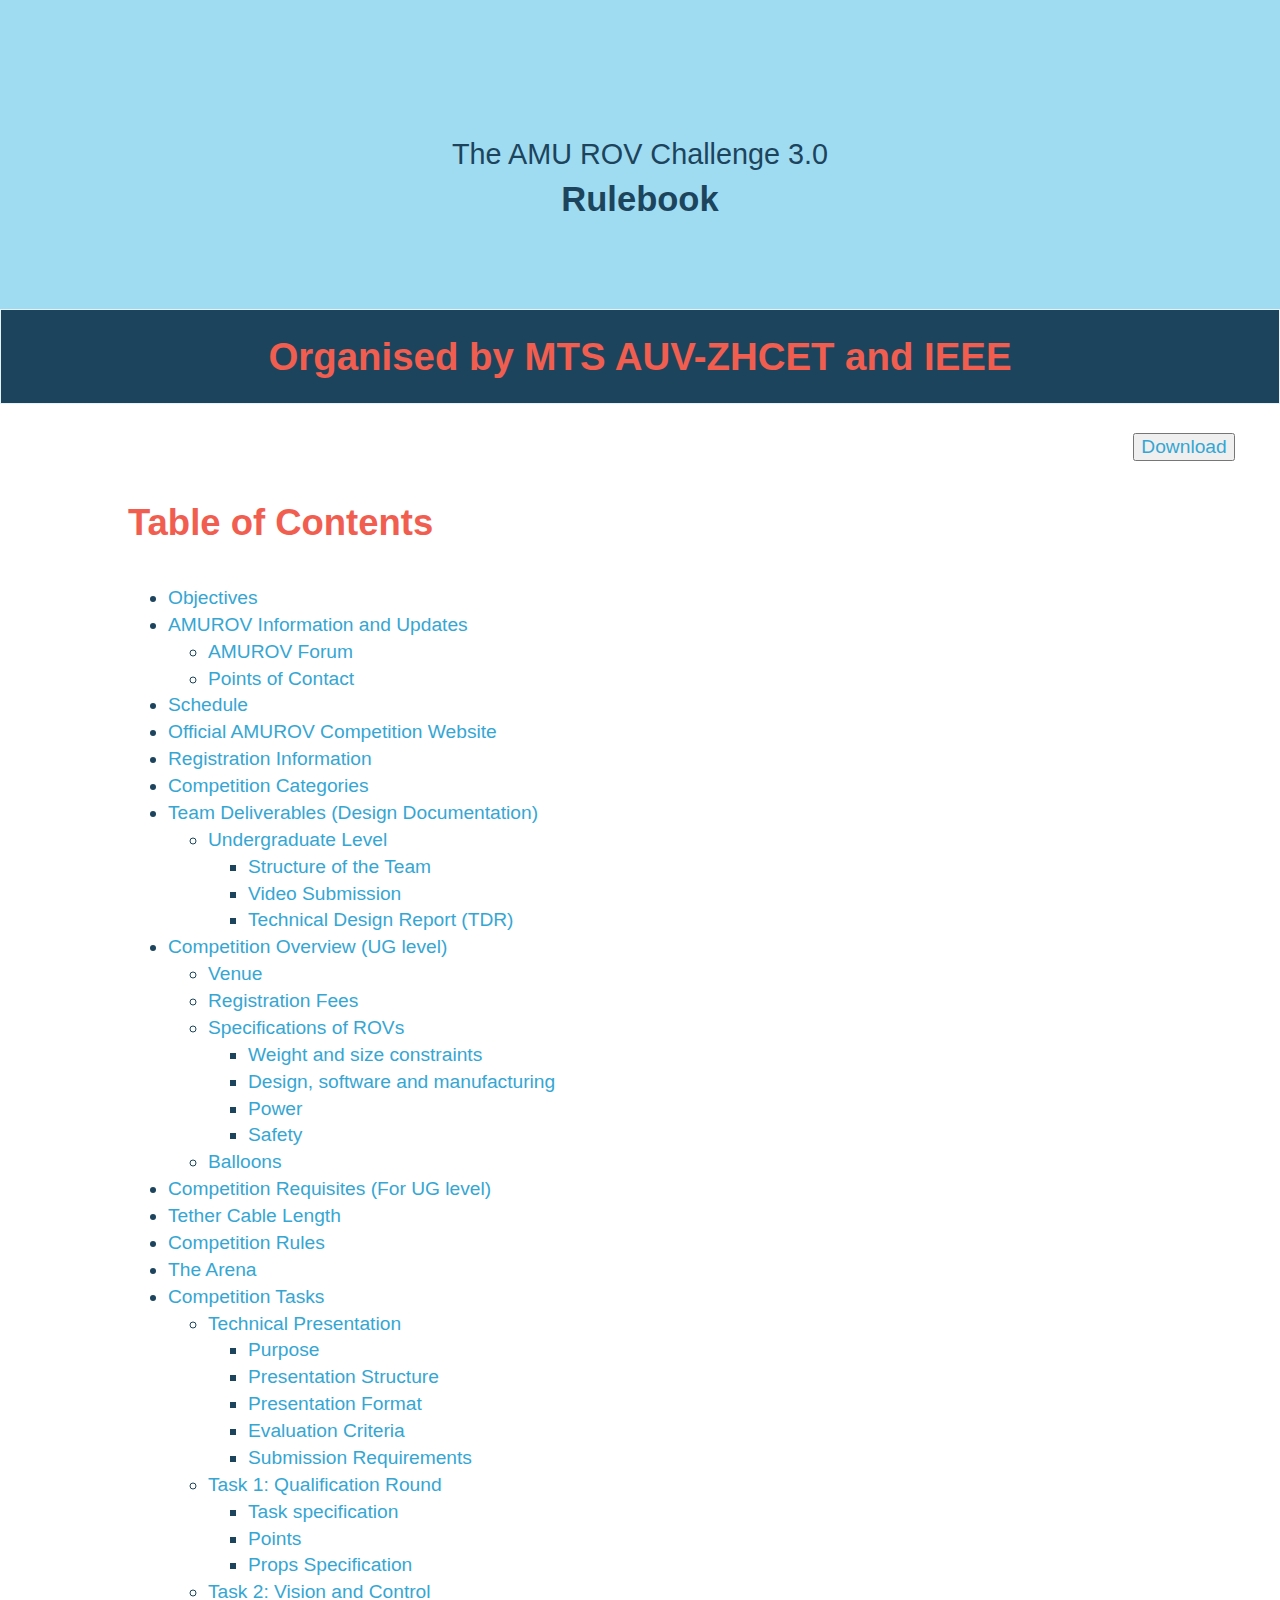
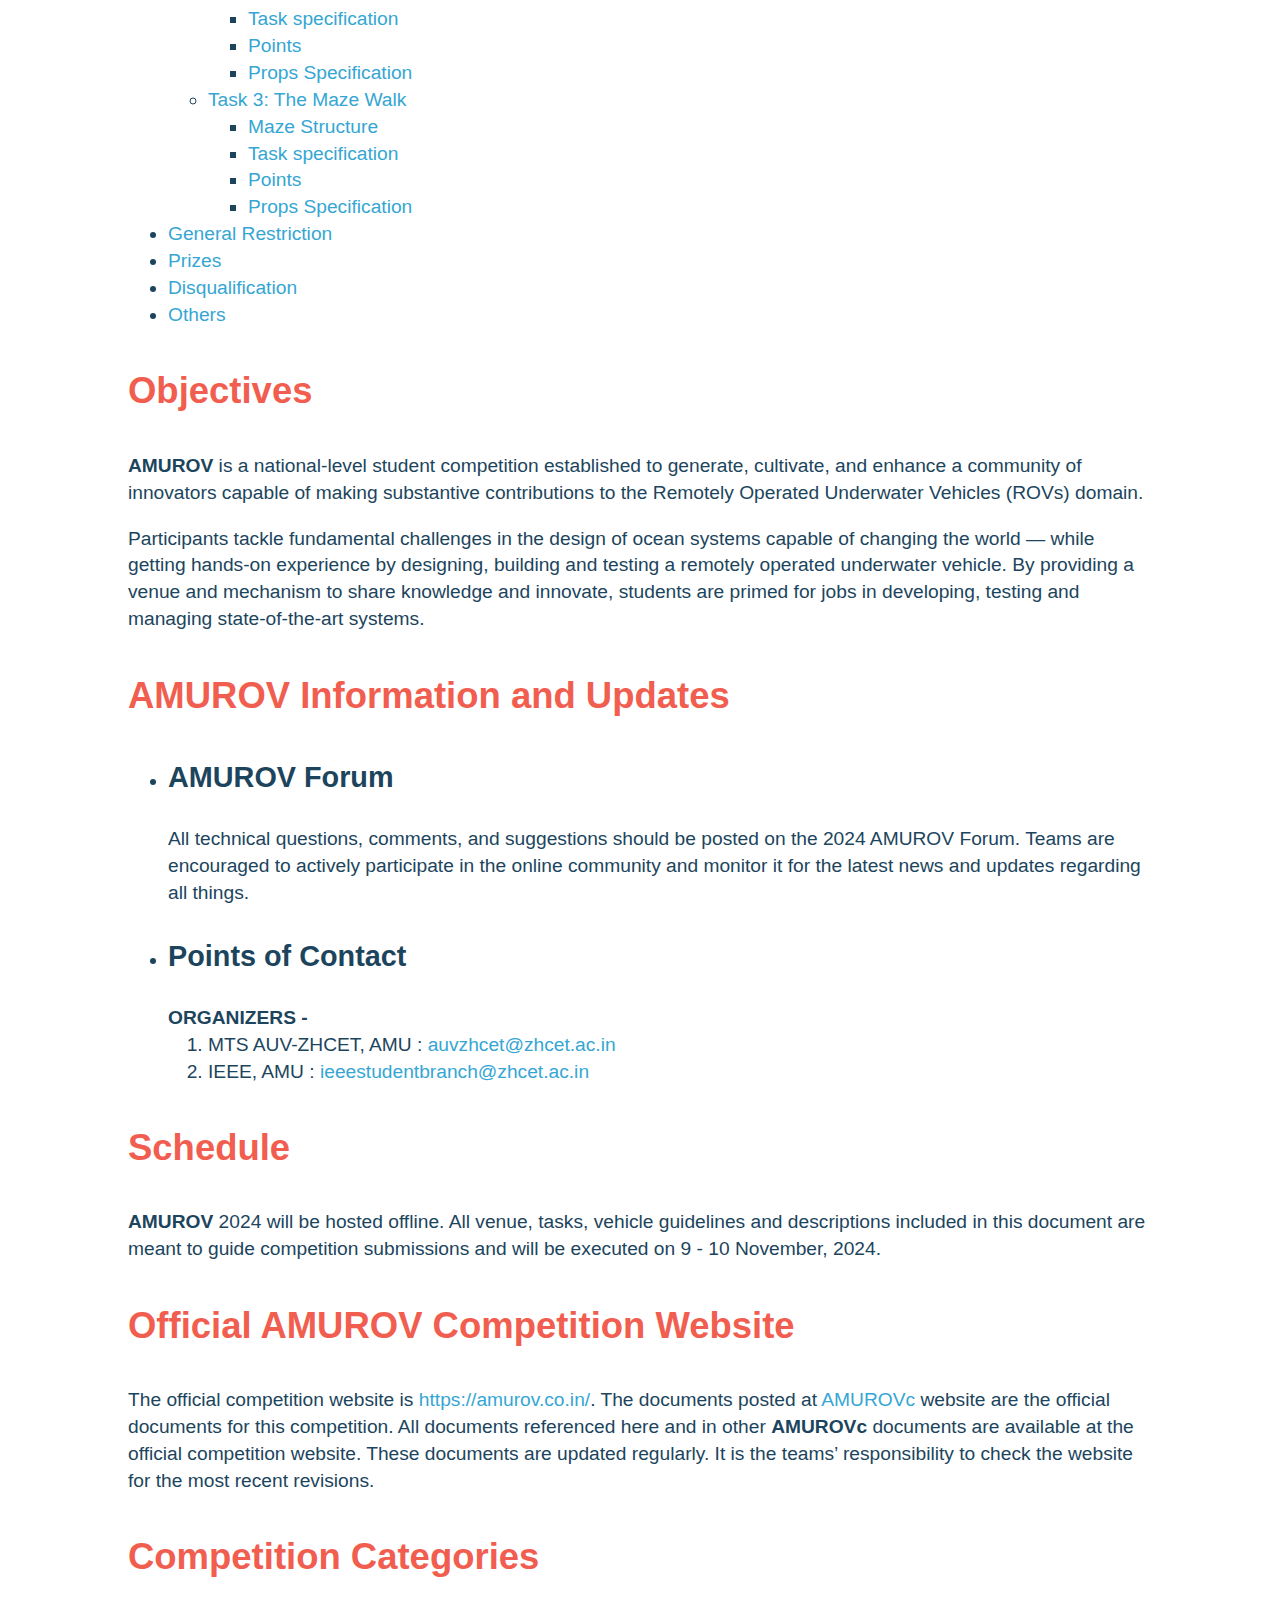
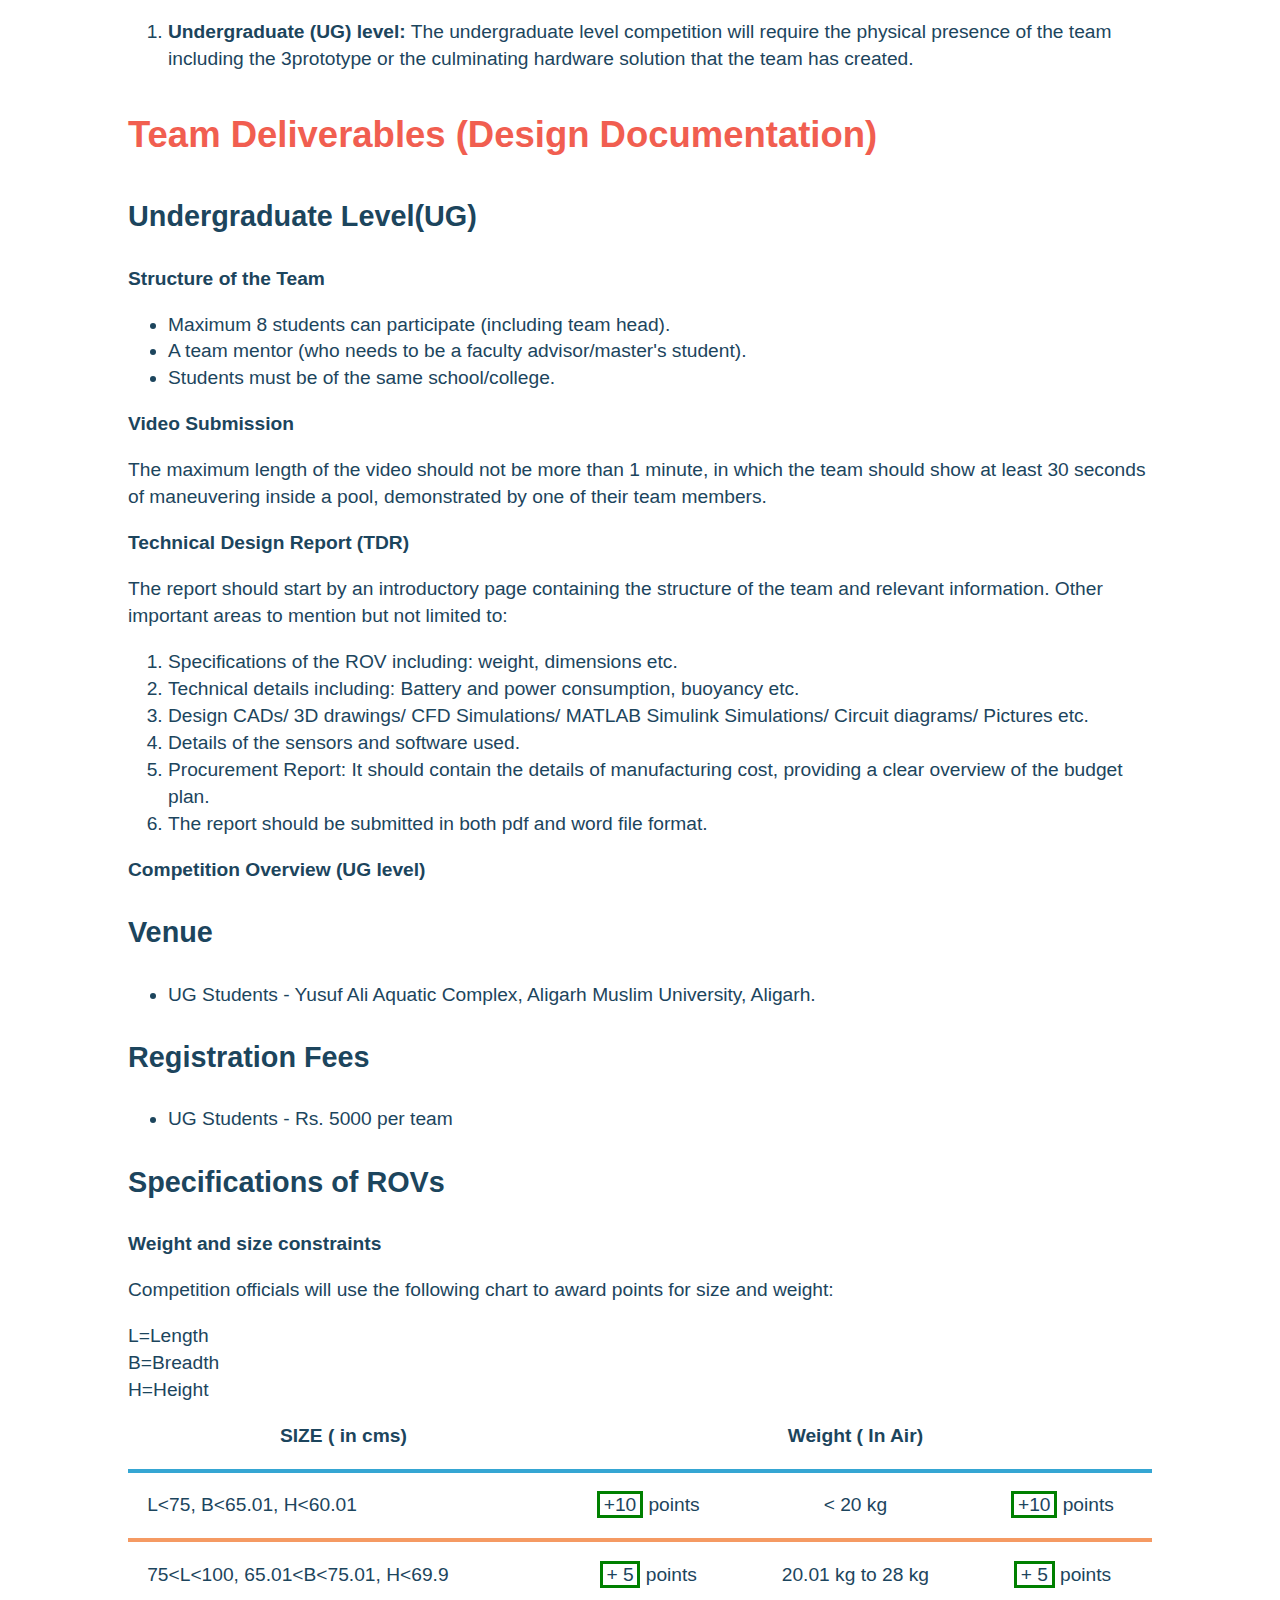
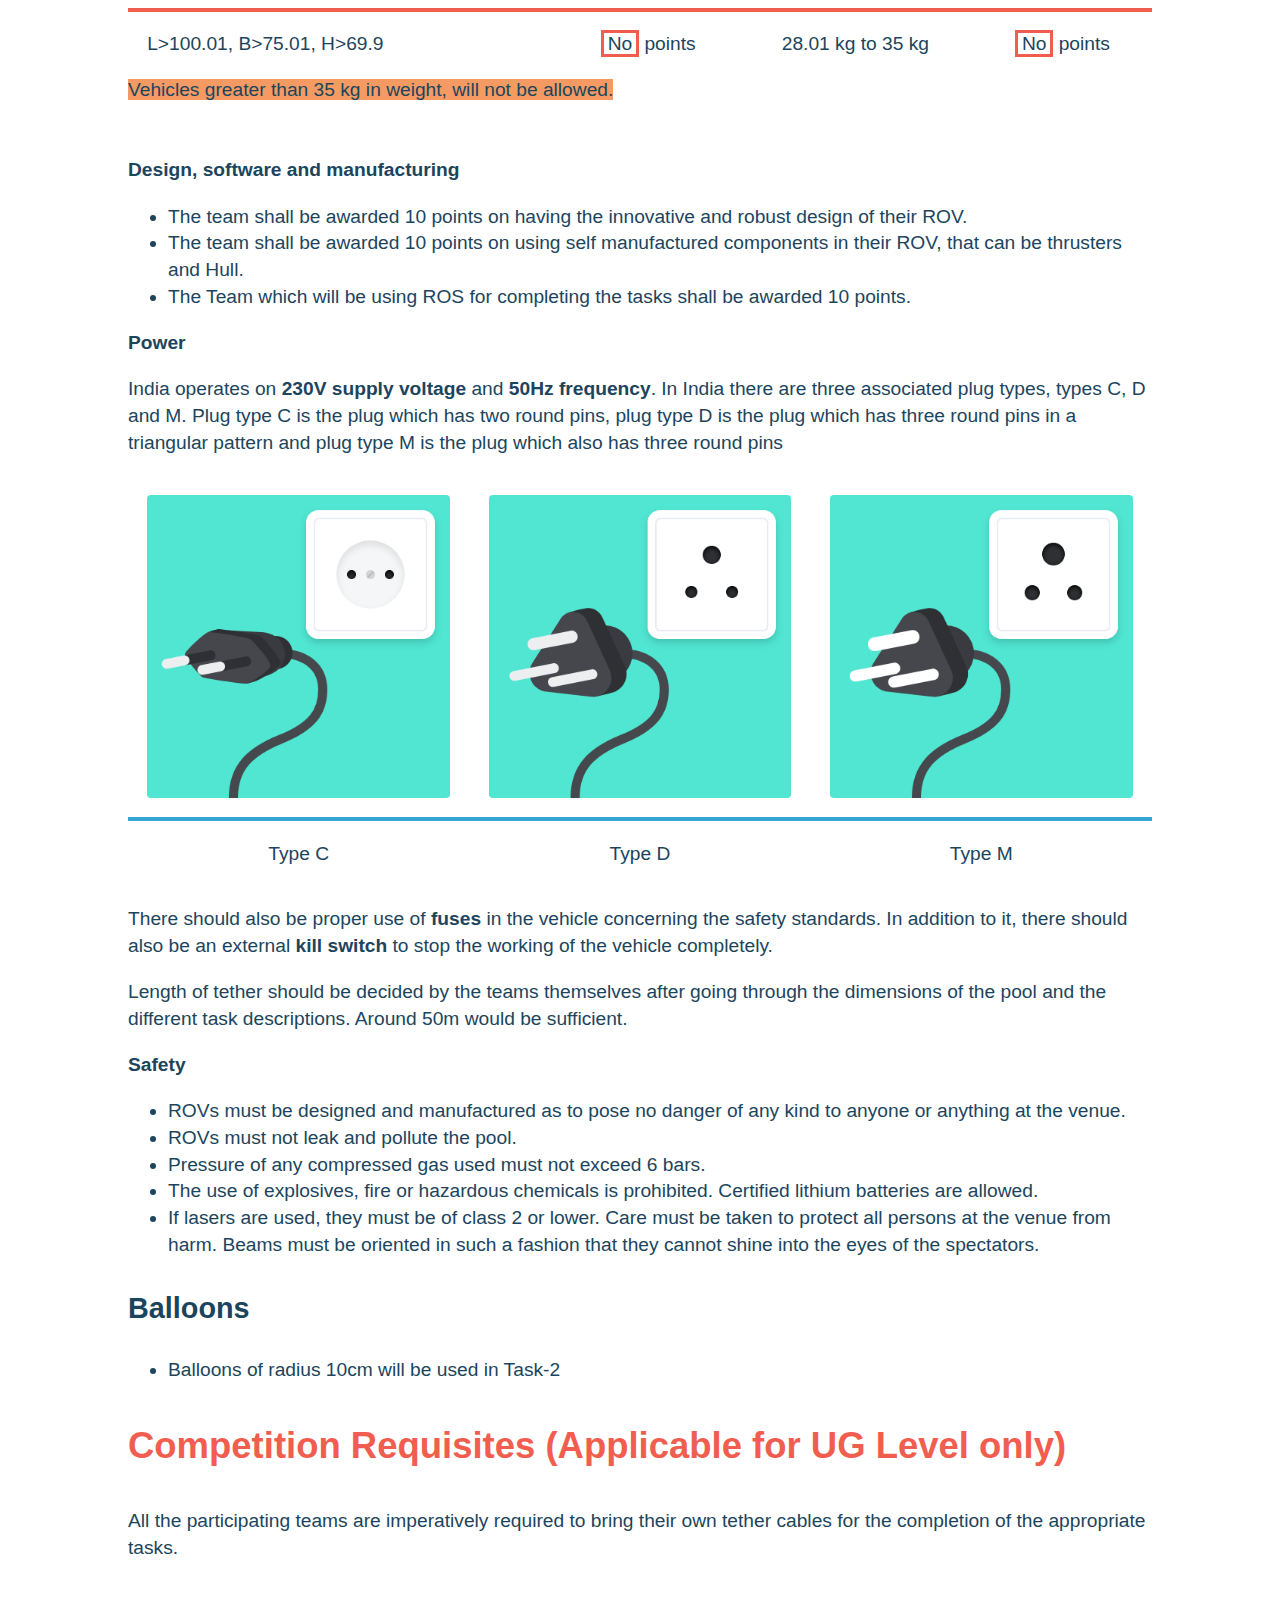
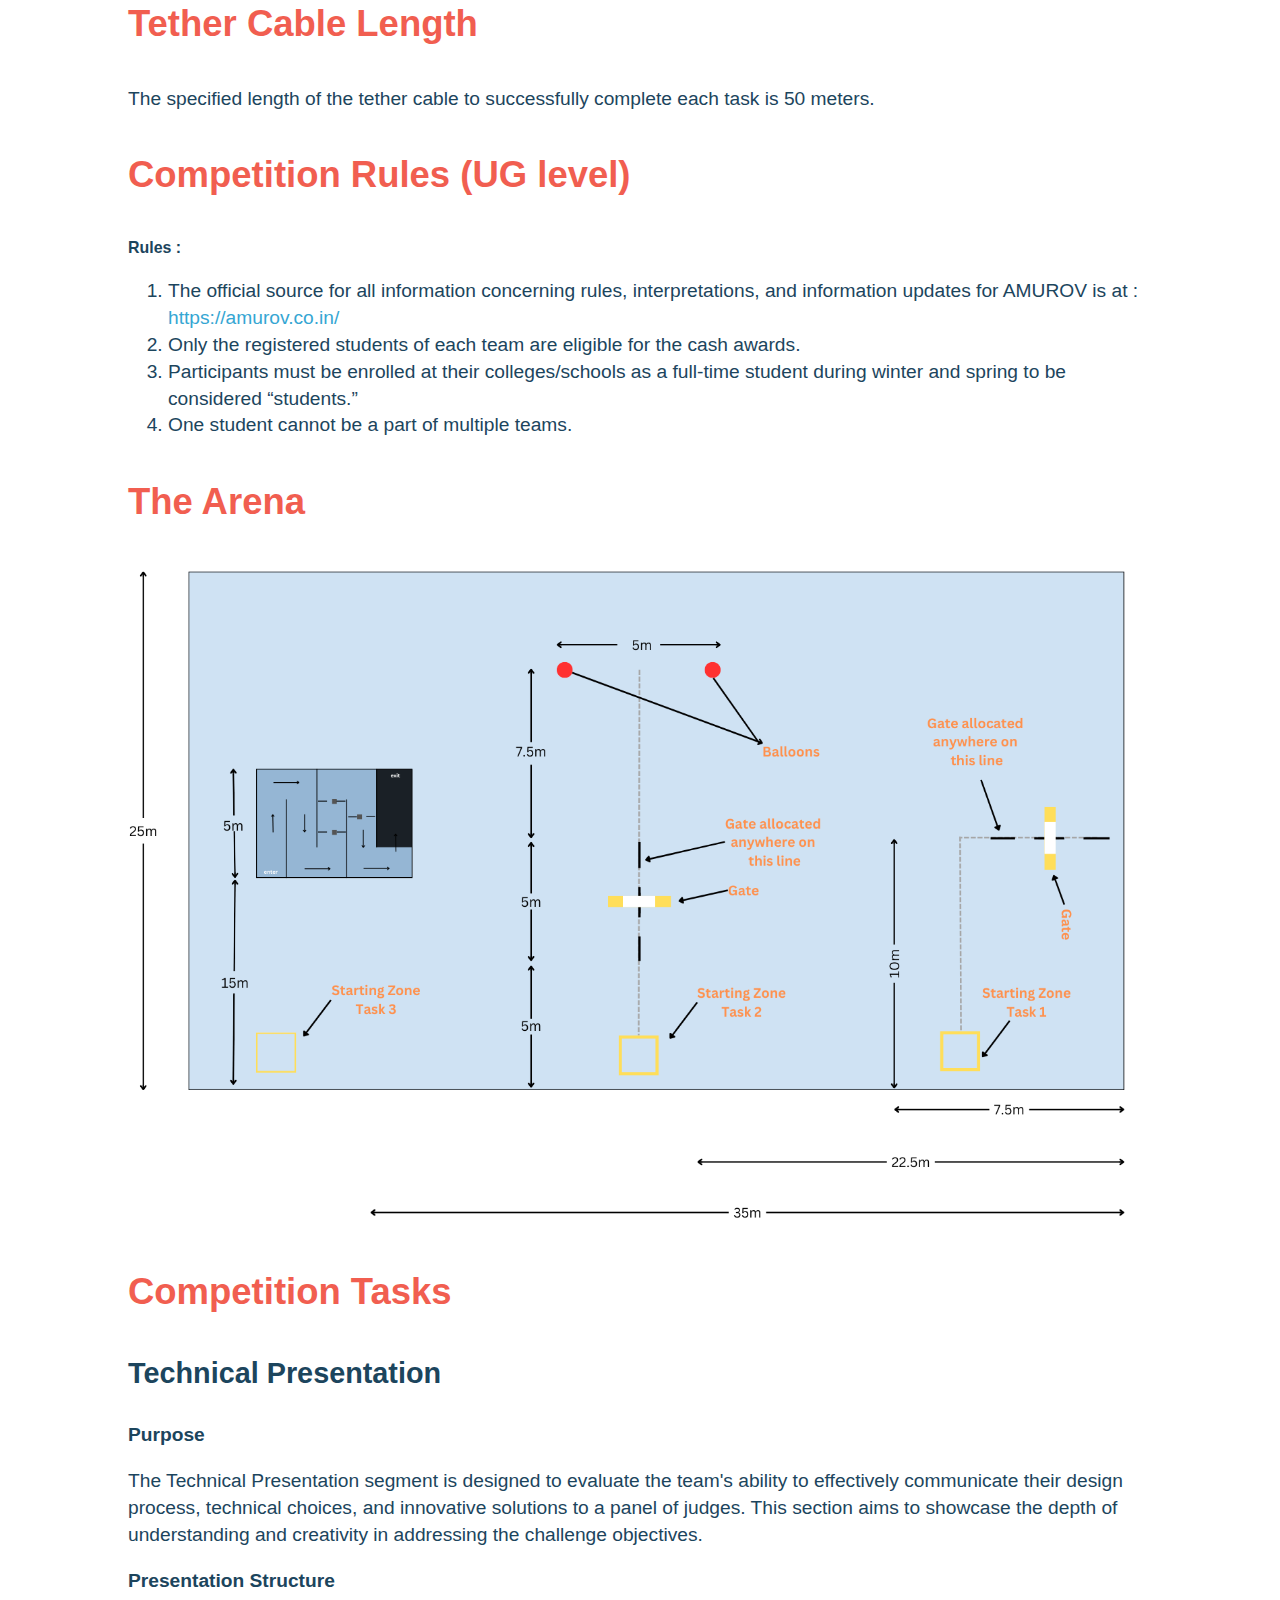
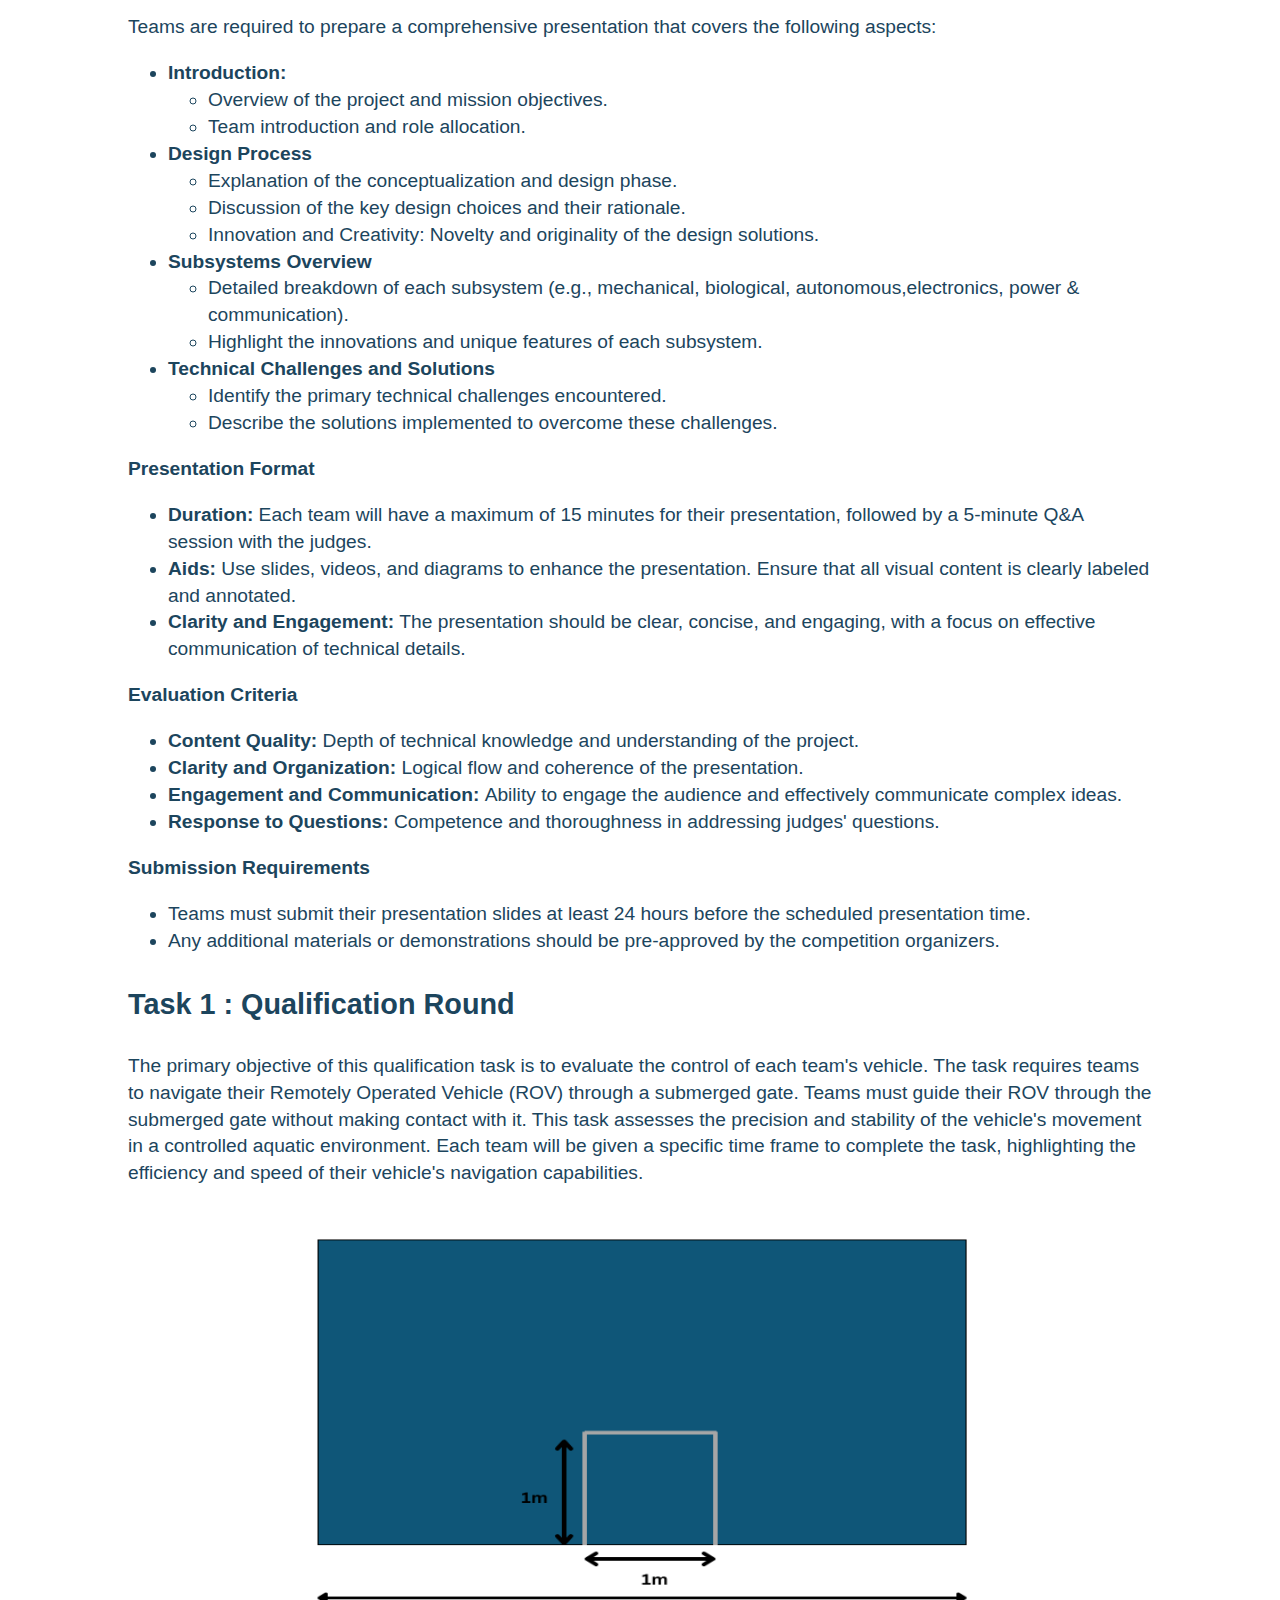
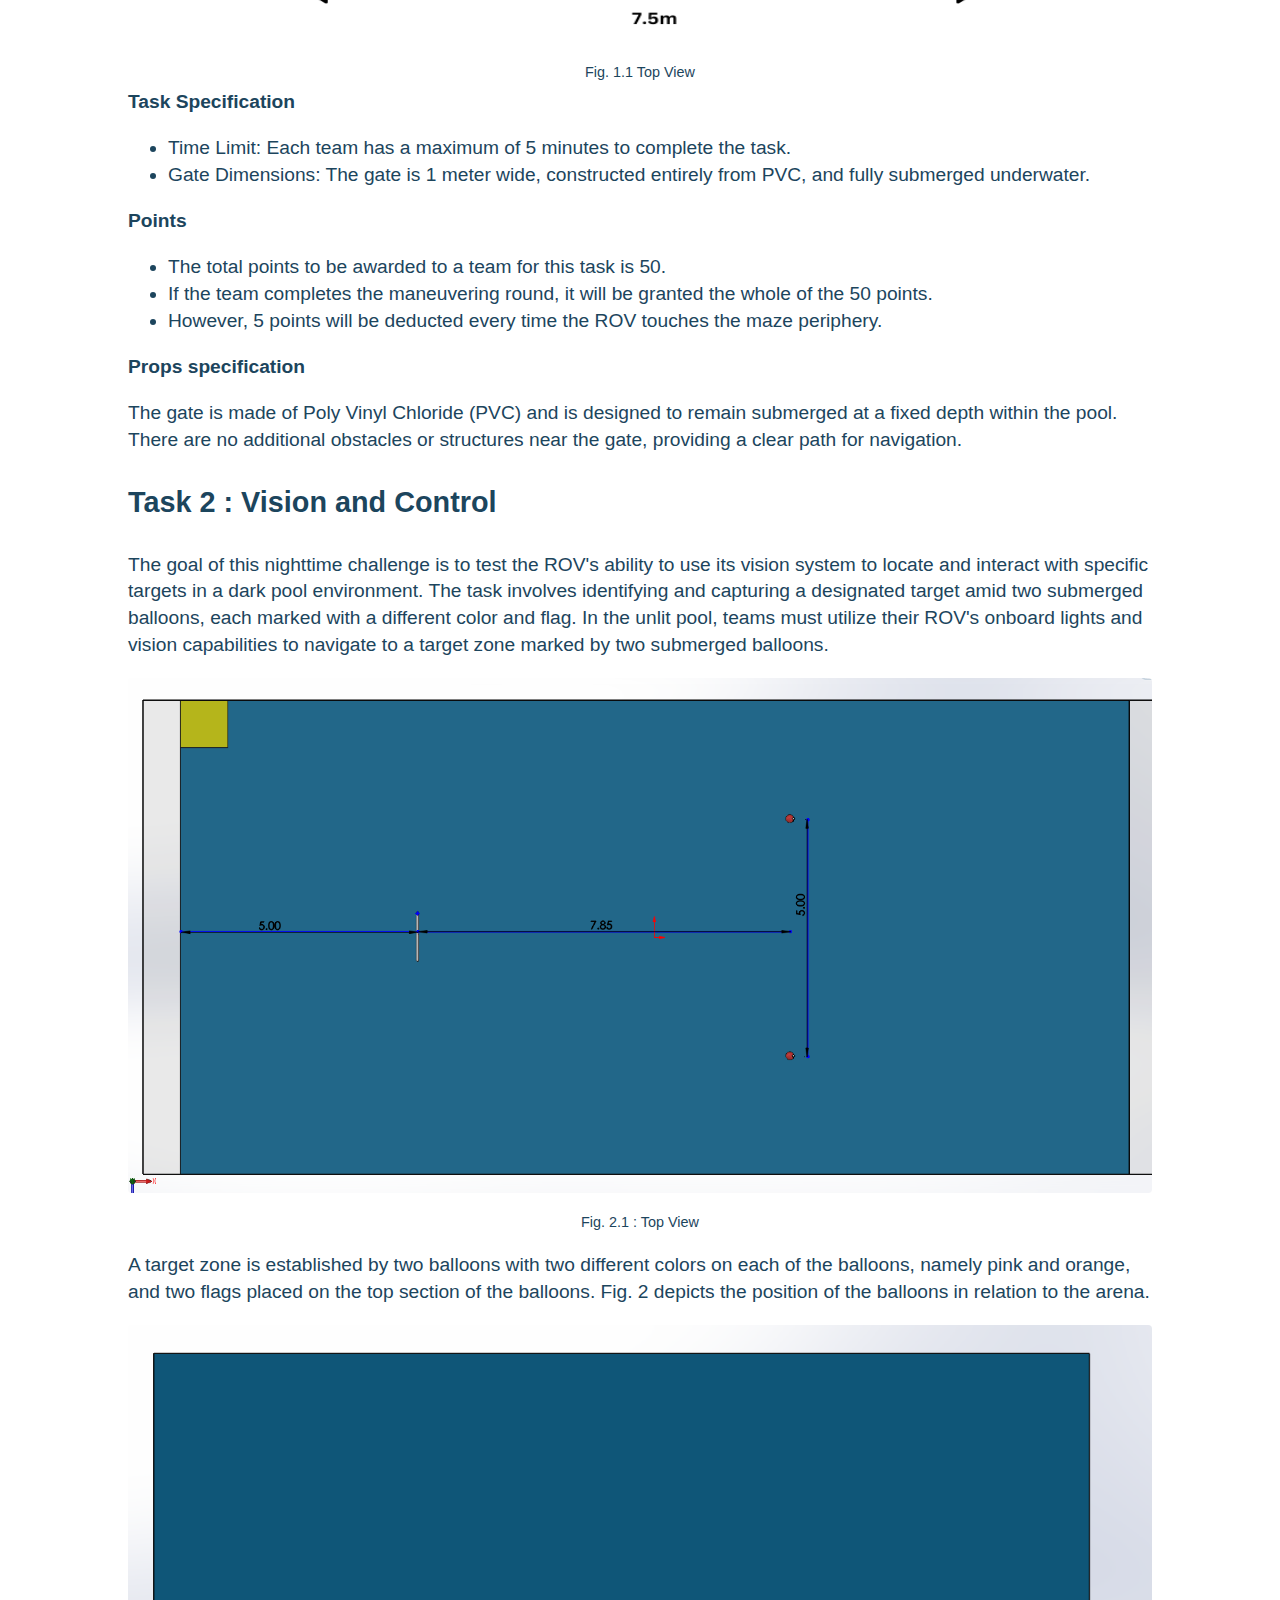
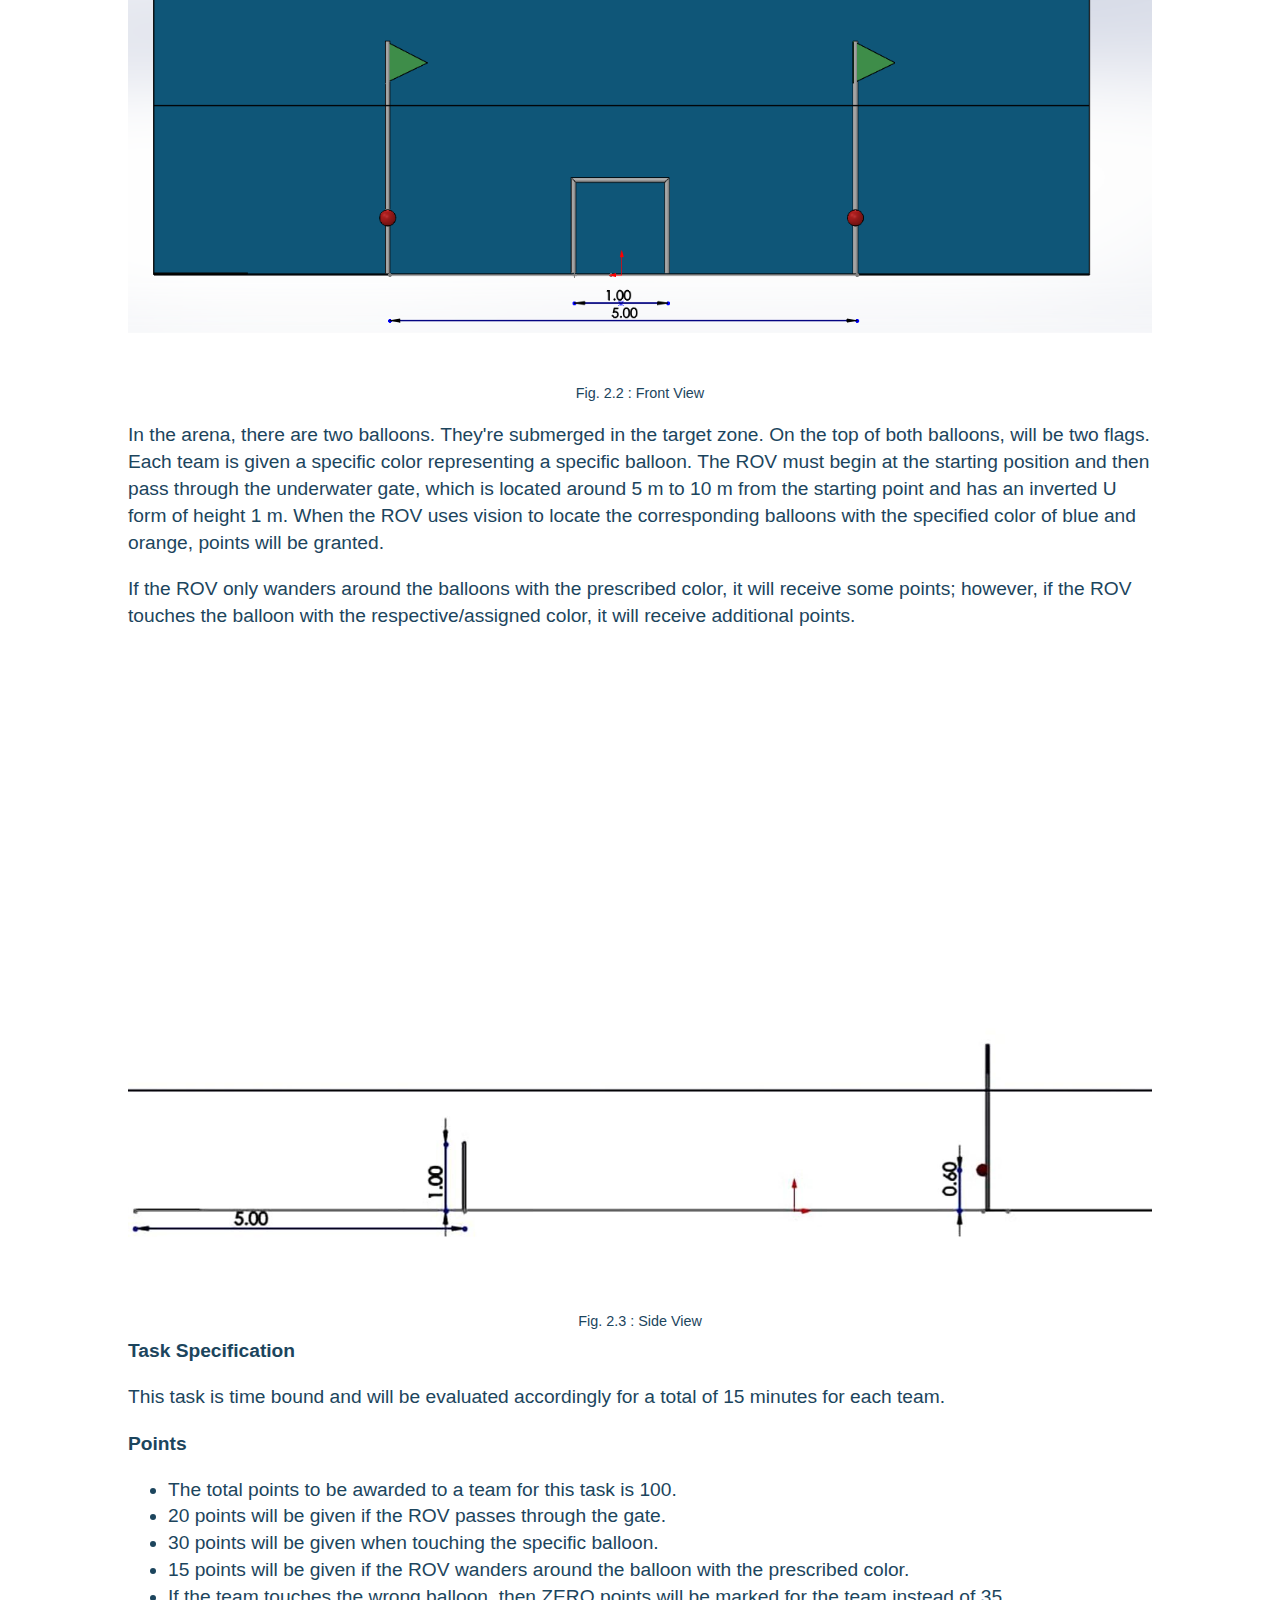
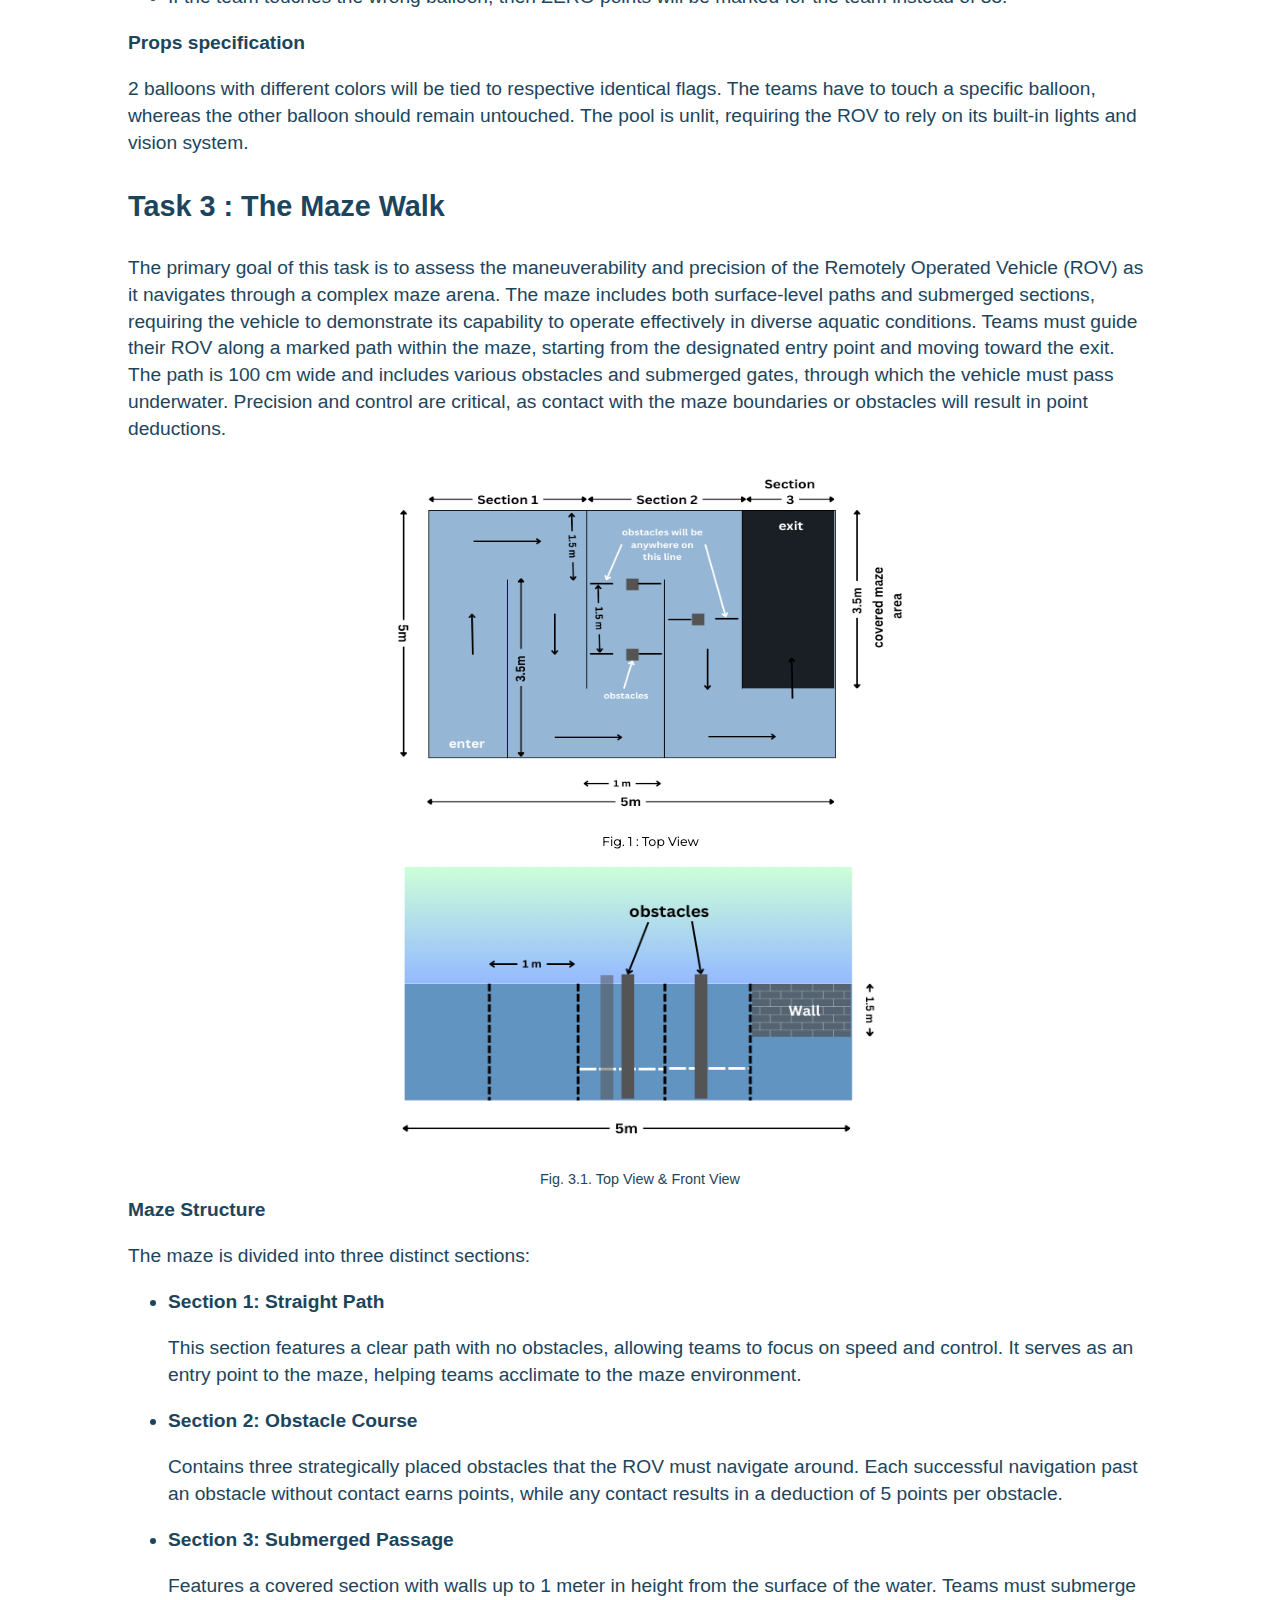
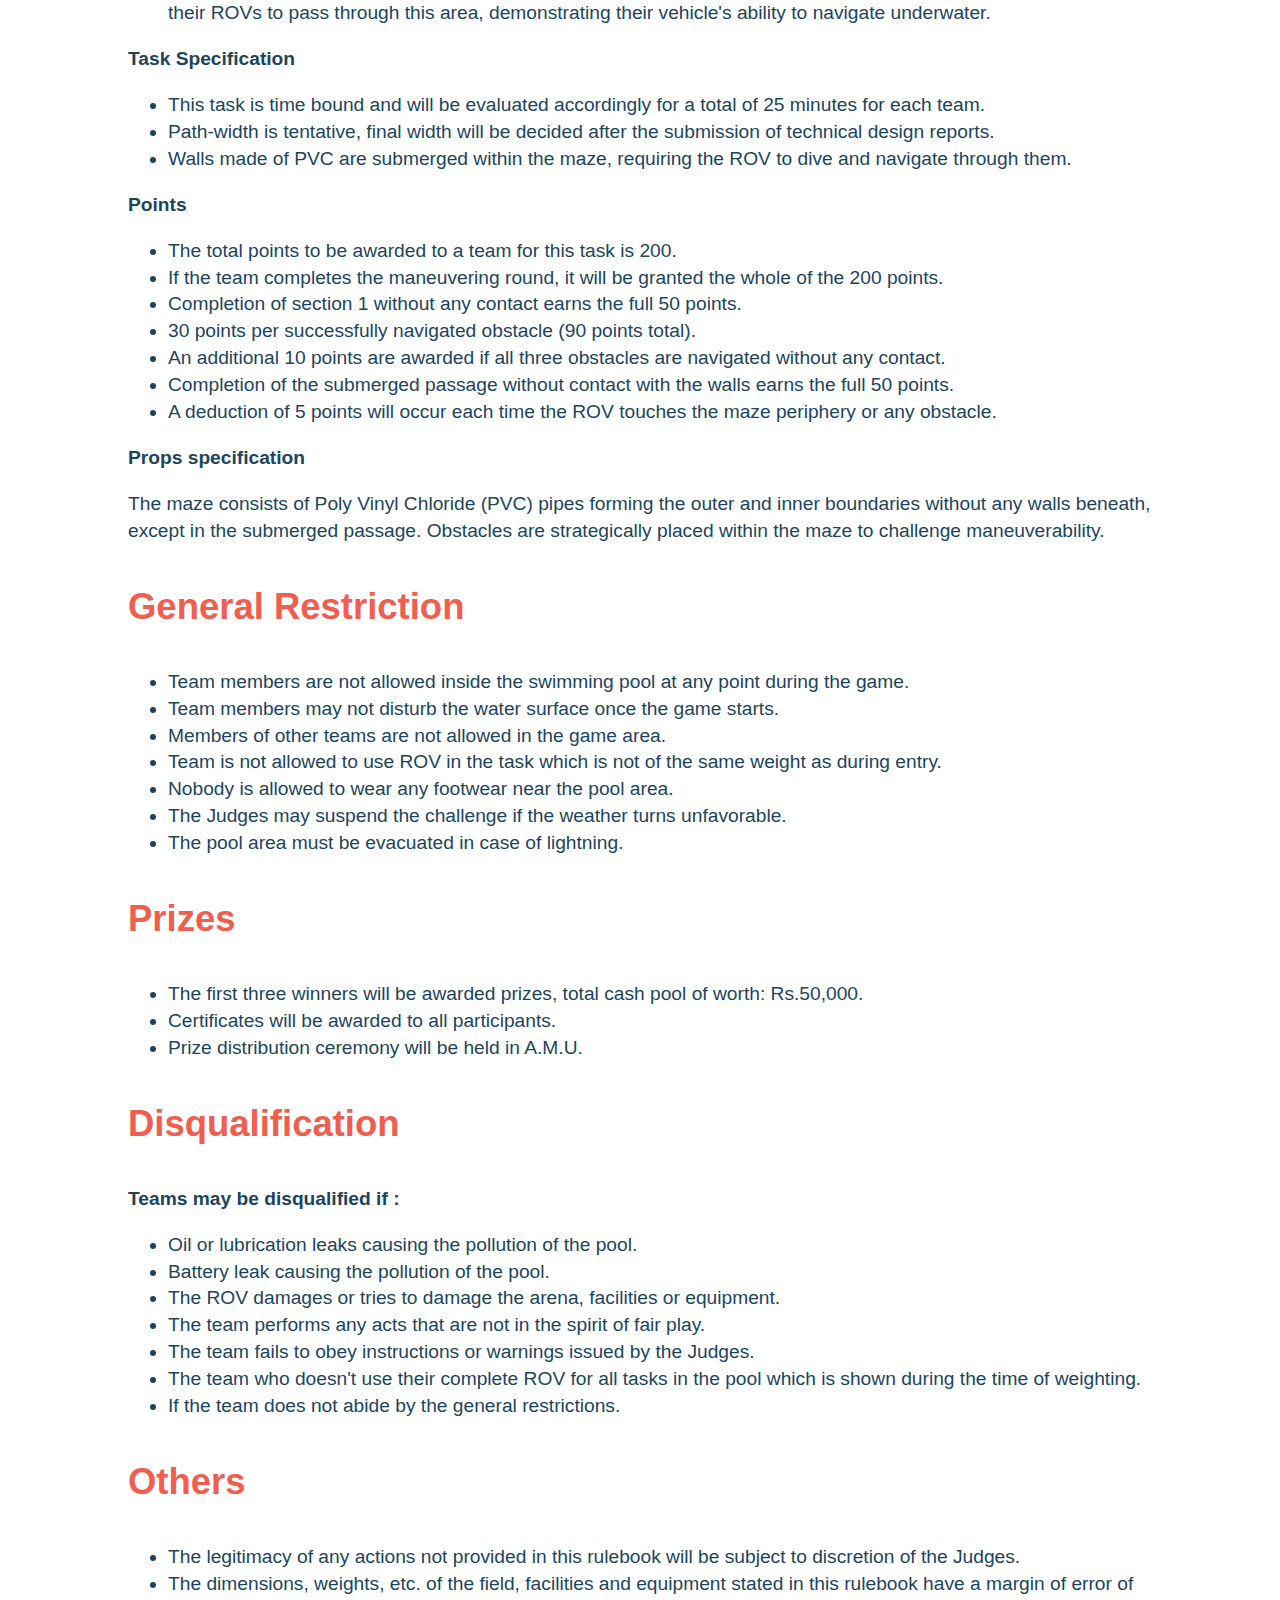
==== commit 0bf0e39a: "updated navbar and fixed bug in rulebook" ====
--- a/rulebook/index.html
+++ b/rulebook/index.html
@@ -28,7 +28,9 @@
    
     </div>
 
-    <button><a href="../Rulebook ROVc 3.0.pdf" attributes-list download="Rulebook">Download</a></button>
+    <div class="download-btn">
+        <button><a href="../Rulebook ROVc 3.0.pdf" attributes-list download="Rulebook">Download</a></button>
+    </div>
 
     <section>
         <h2 id="table-of-contents"><a class="header-link" href="#table-of-contents"></a>Table of Contents</h2>
--- a/rulebook/style.css
+++ b/rulebook/style.css
@@ -1910,4 +1910,11 @@
     h3 {
         page-break-after: avoid
     }
+}
+
+/* center align the download button with class download-btn  */
+.download-btn {
+    display: flex;
+    justify-content: center;
+    margin: 1em 0;
 }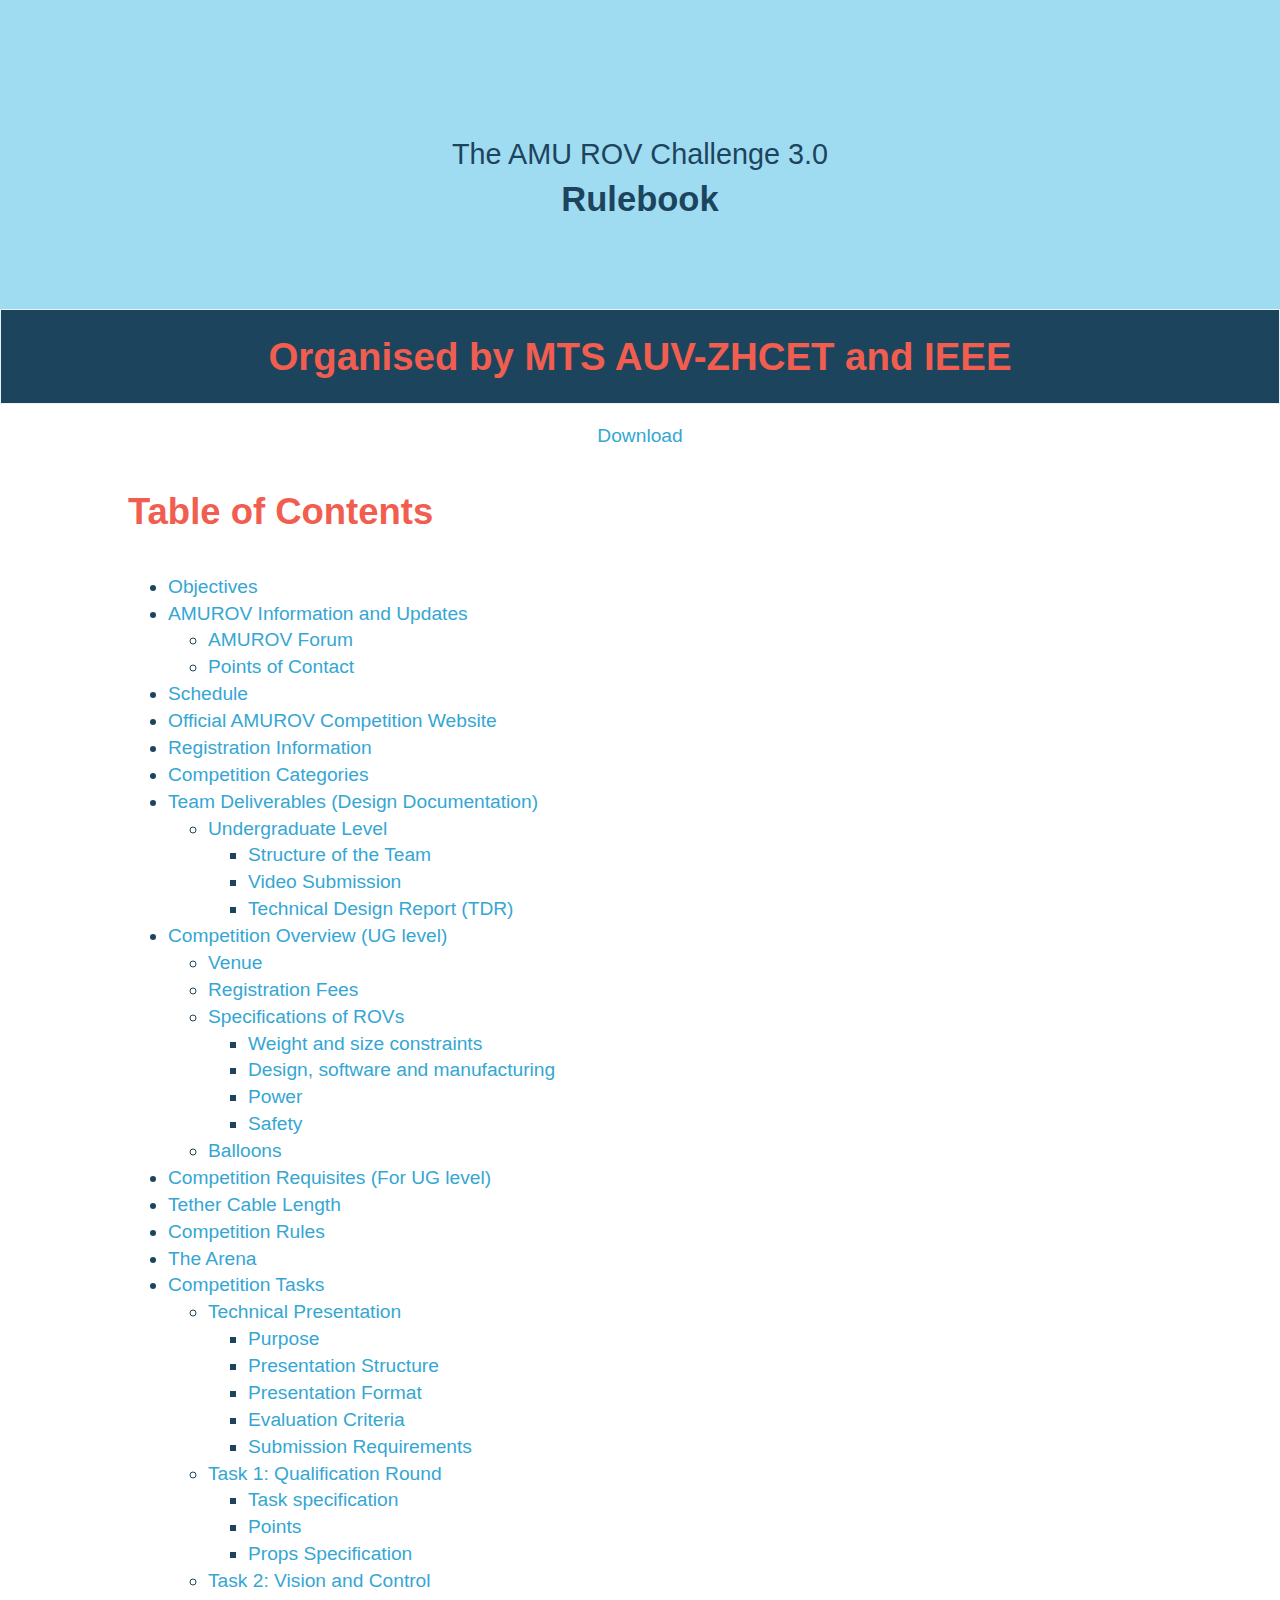
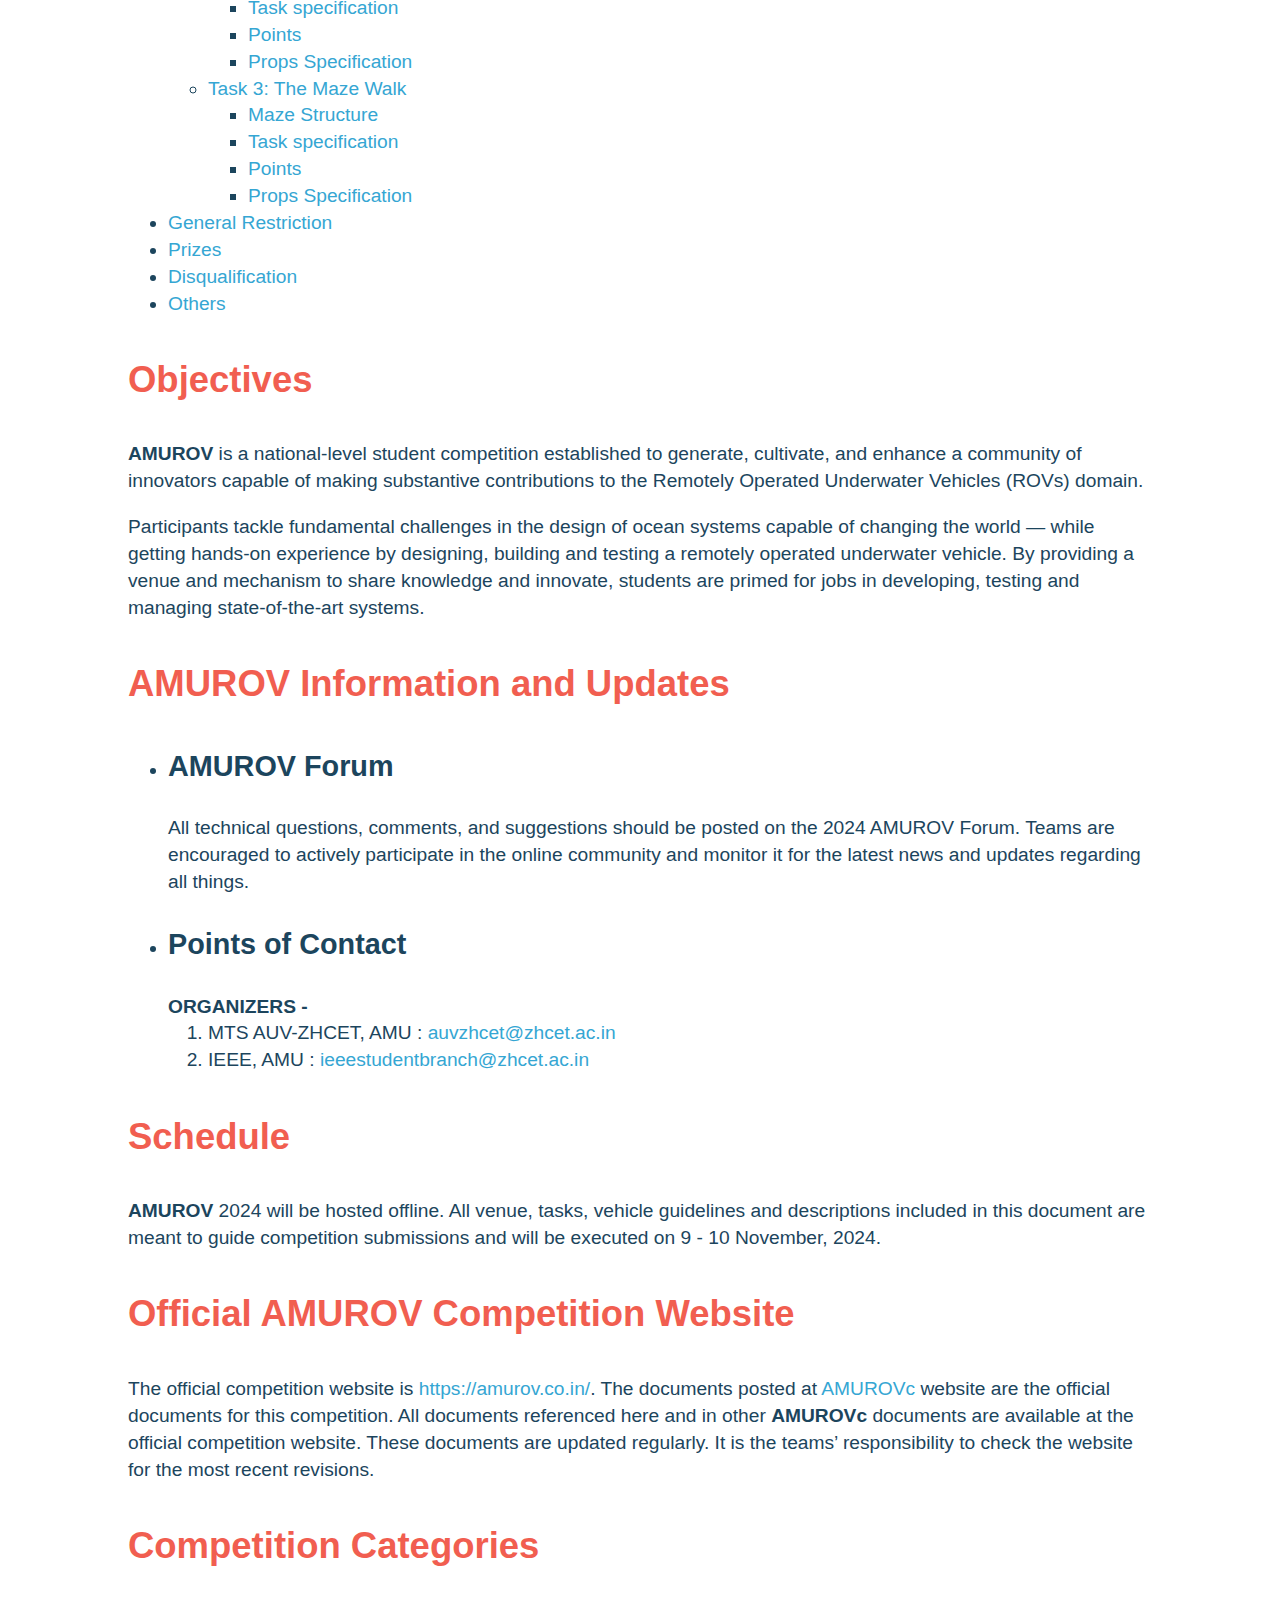
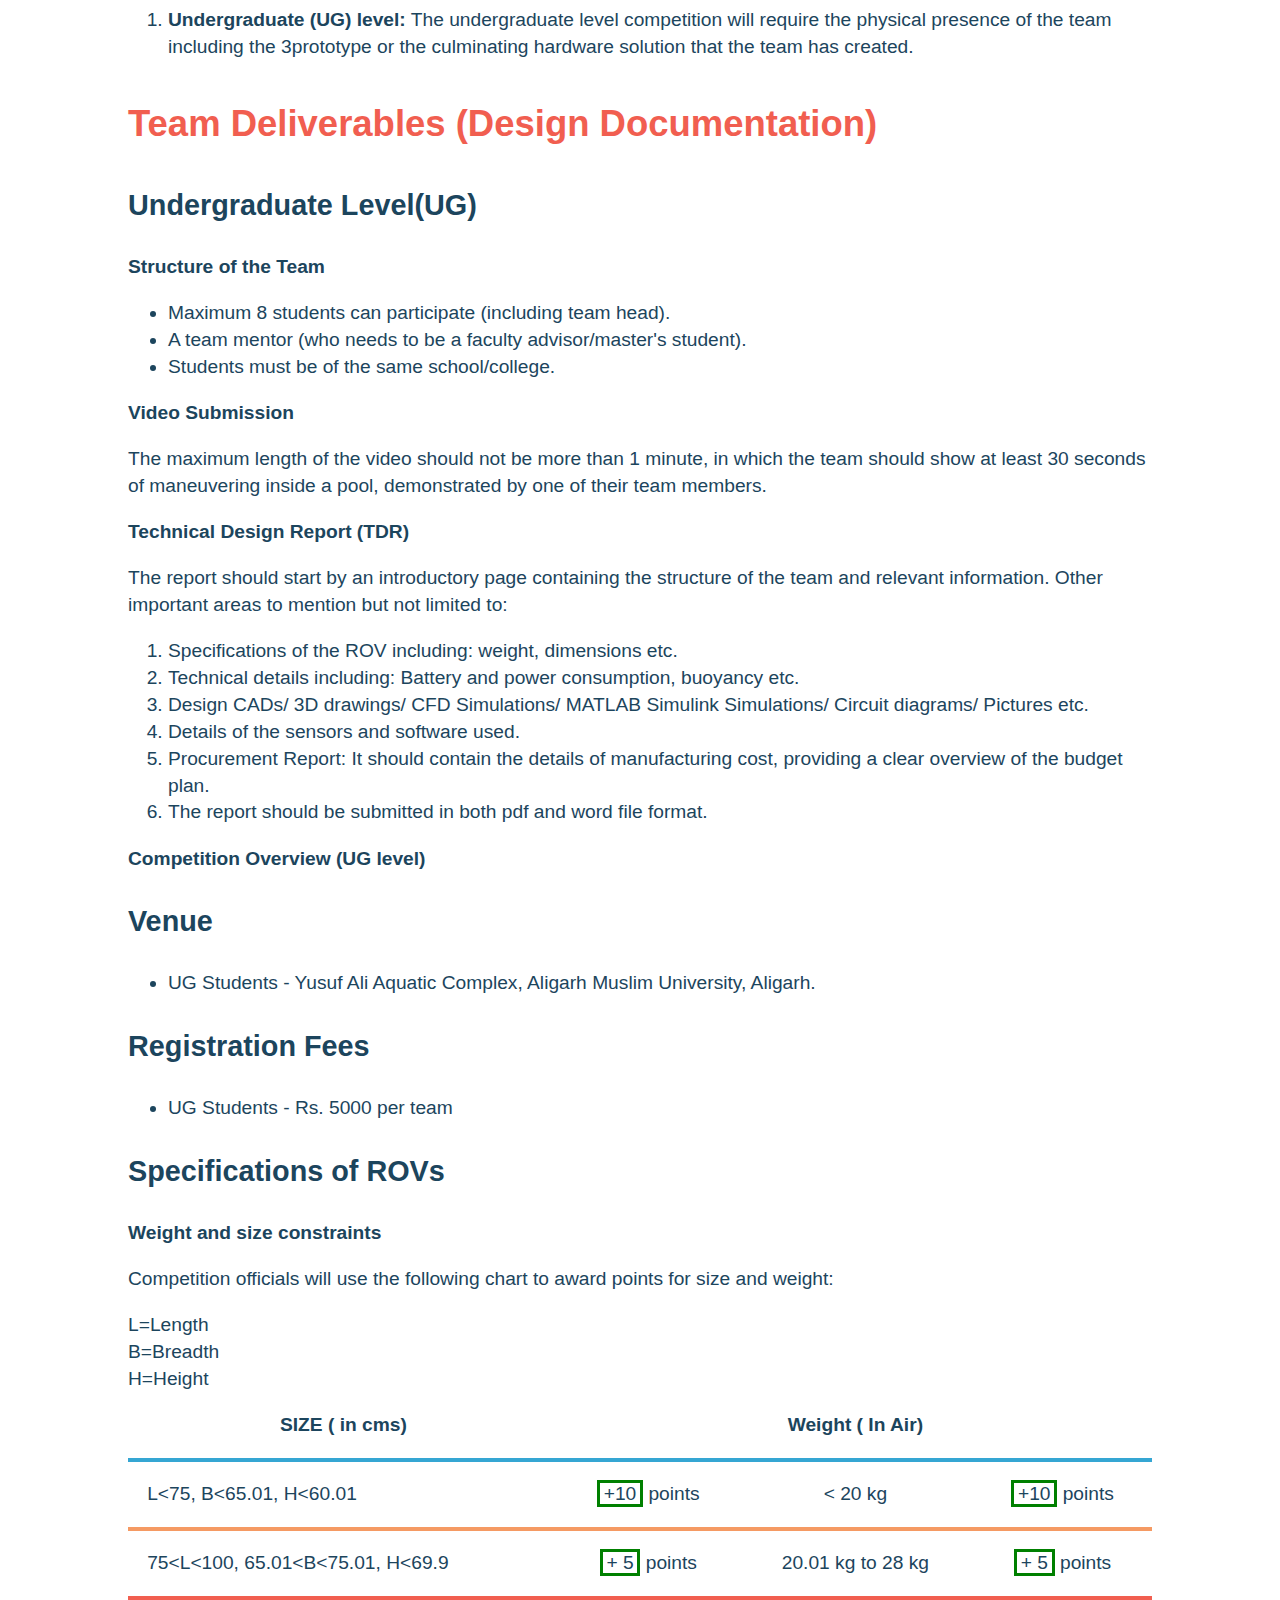
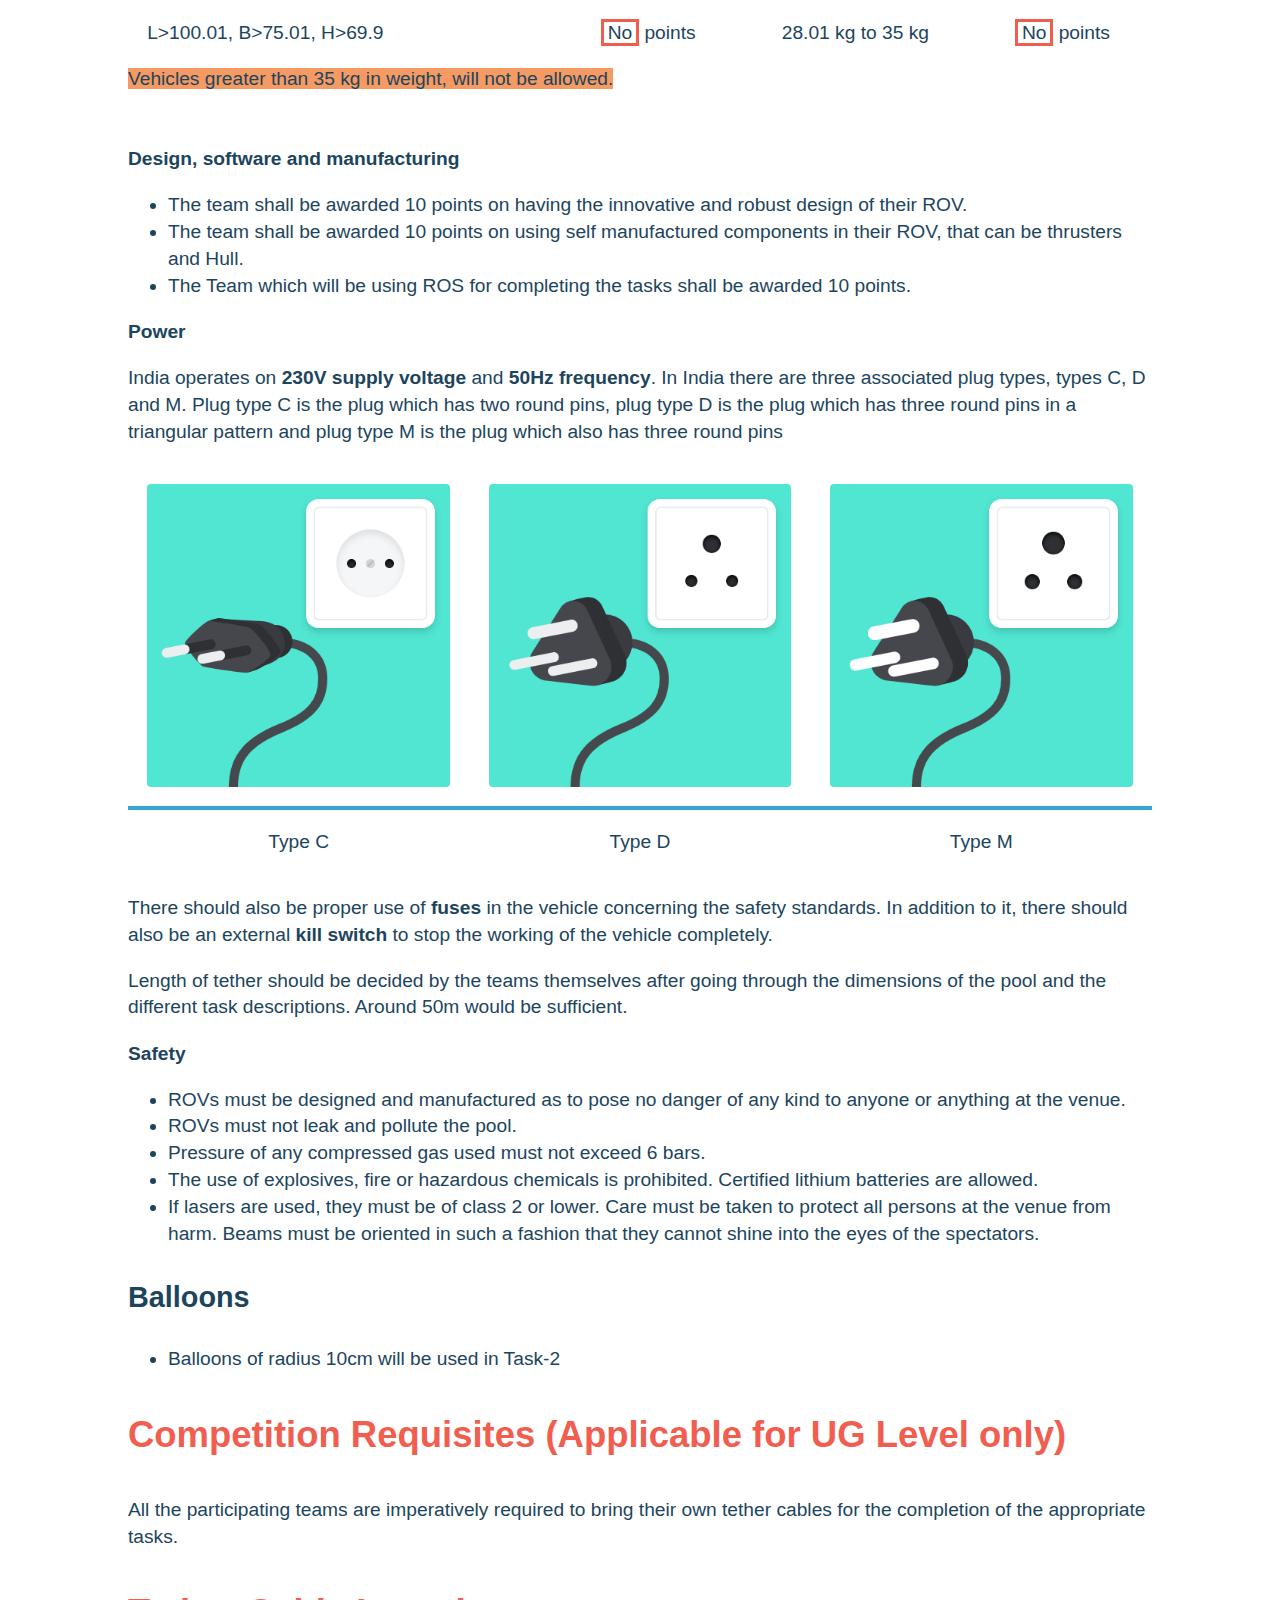
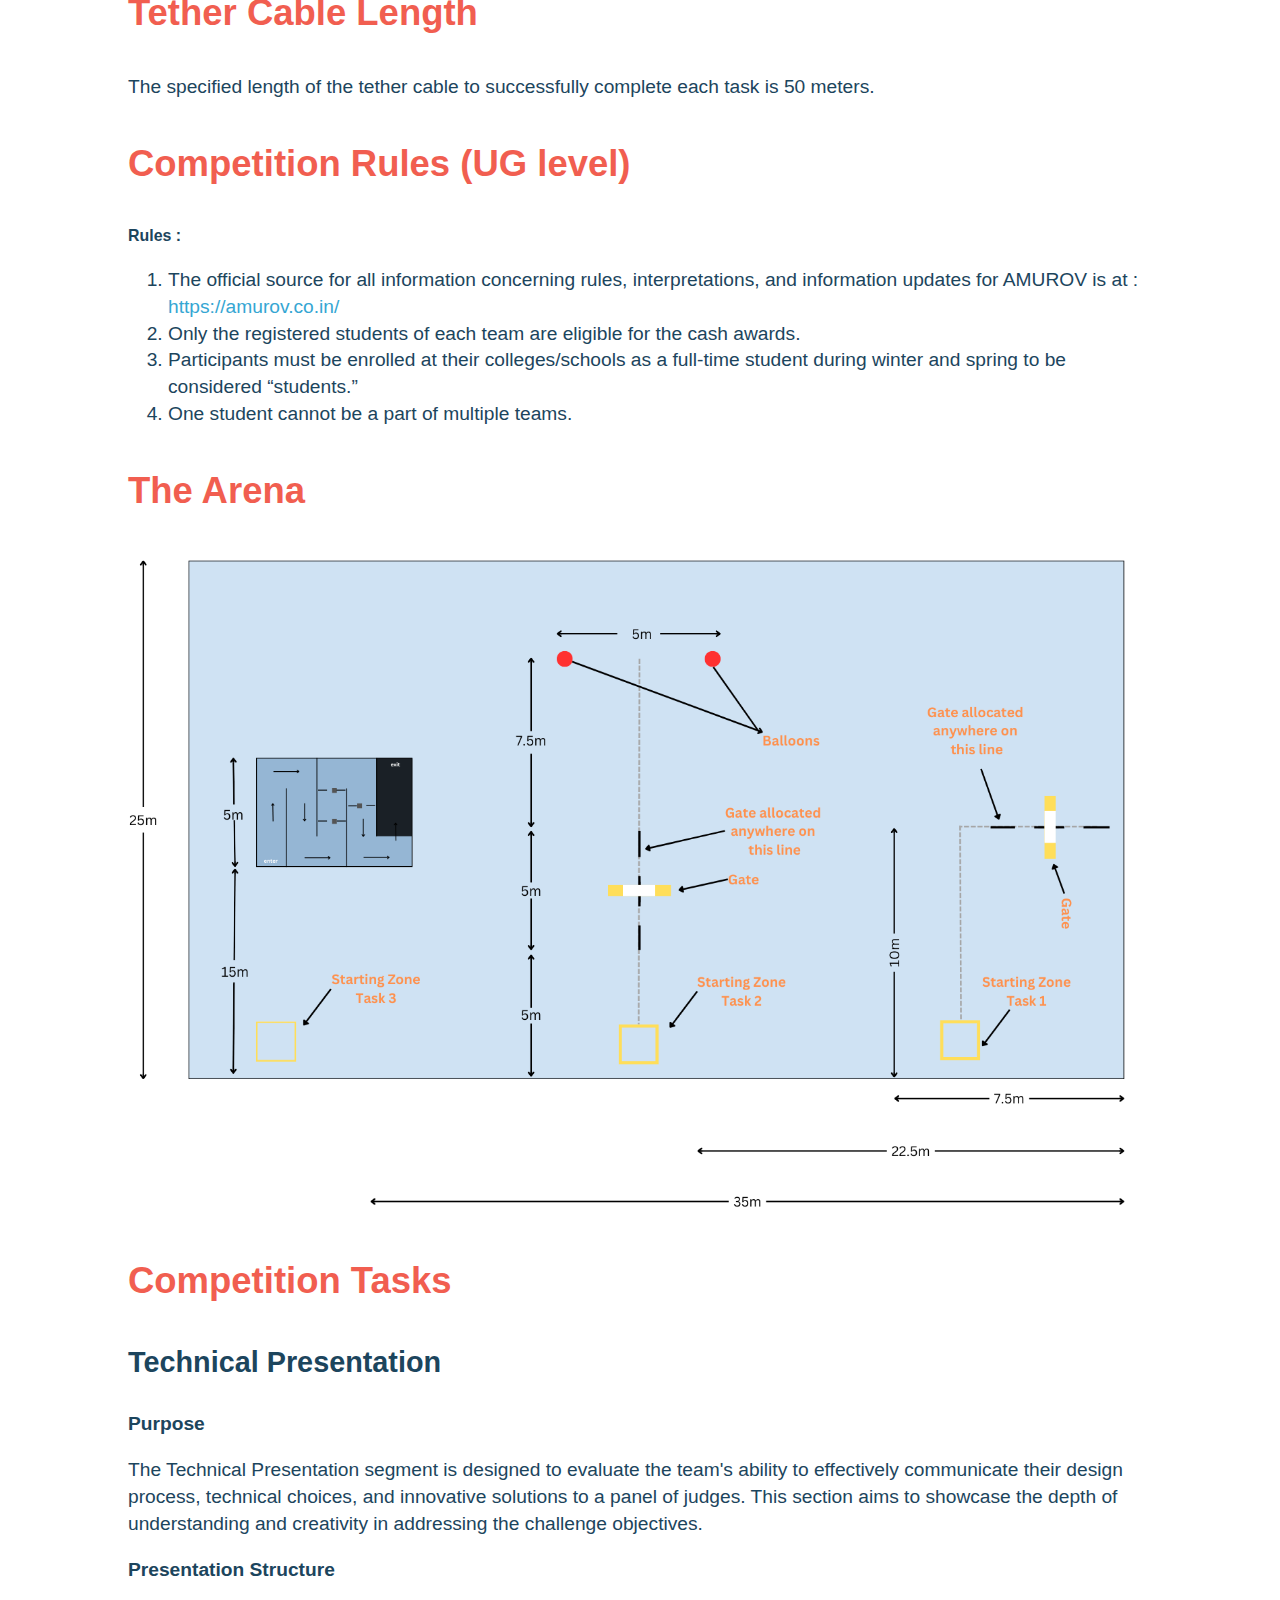
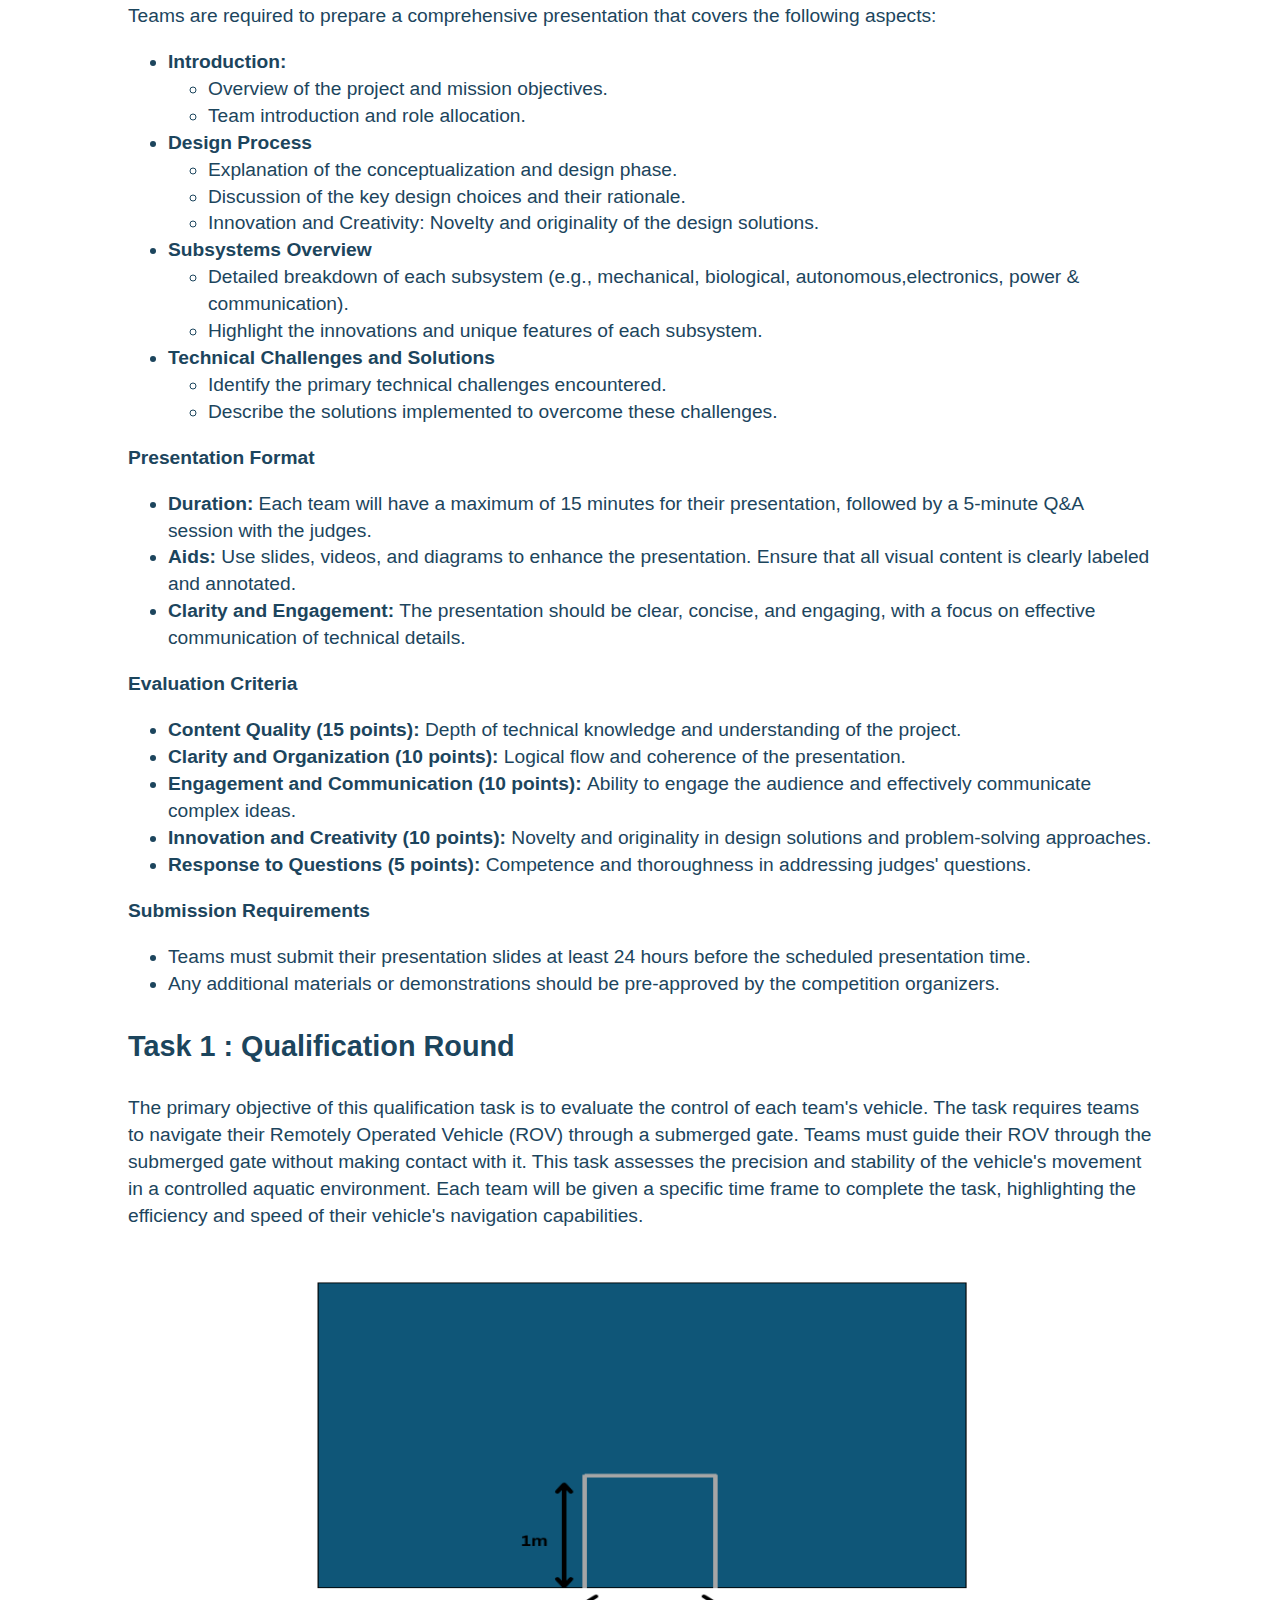
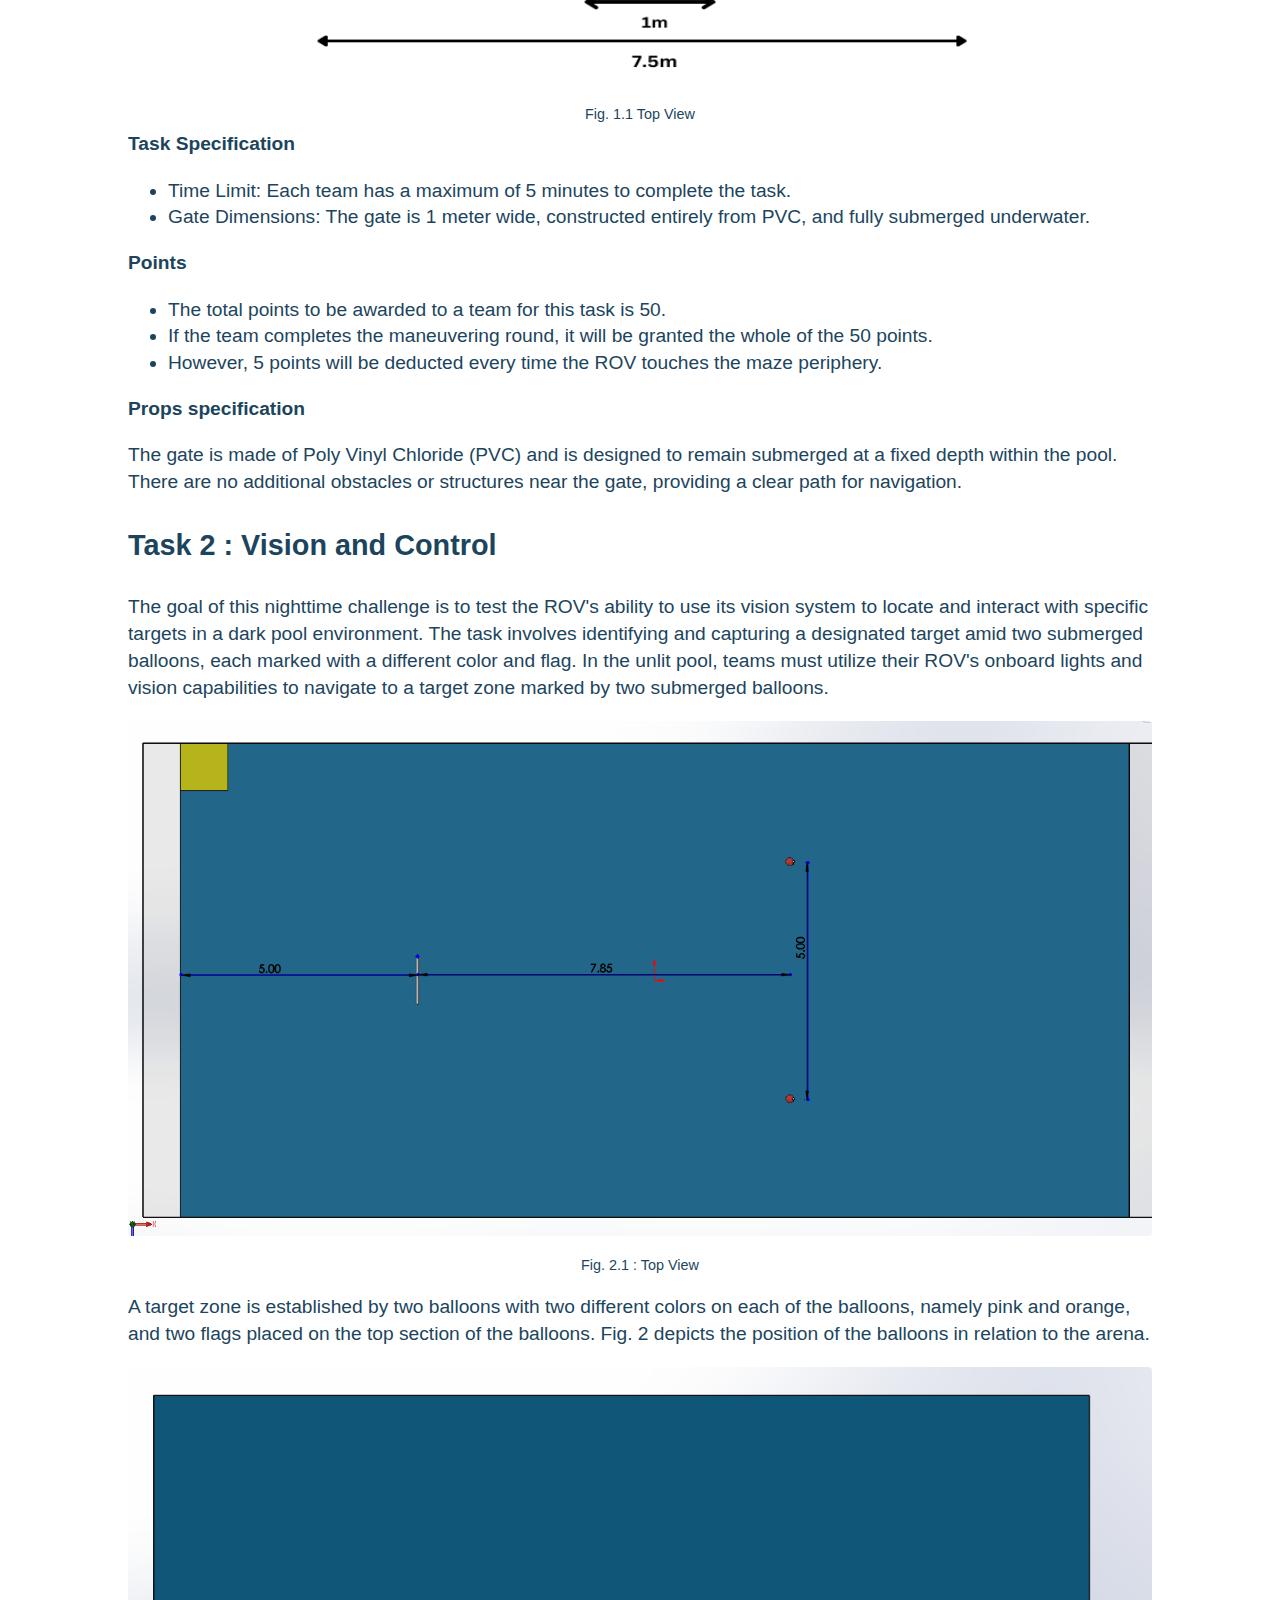
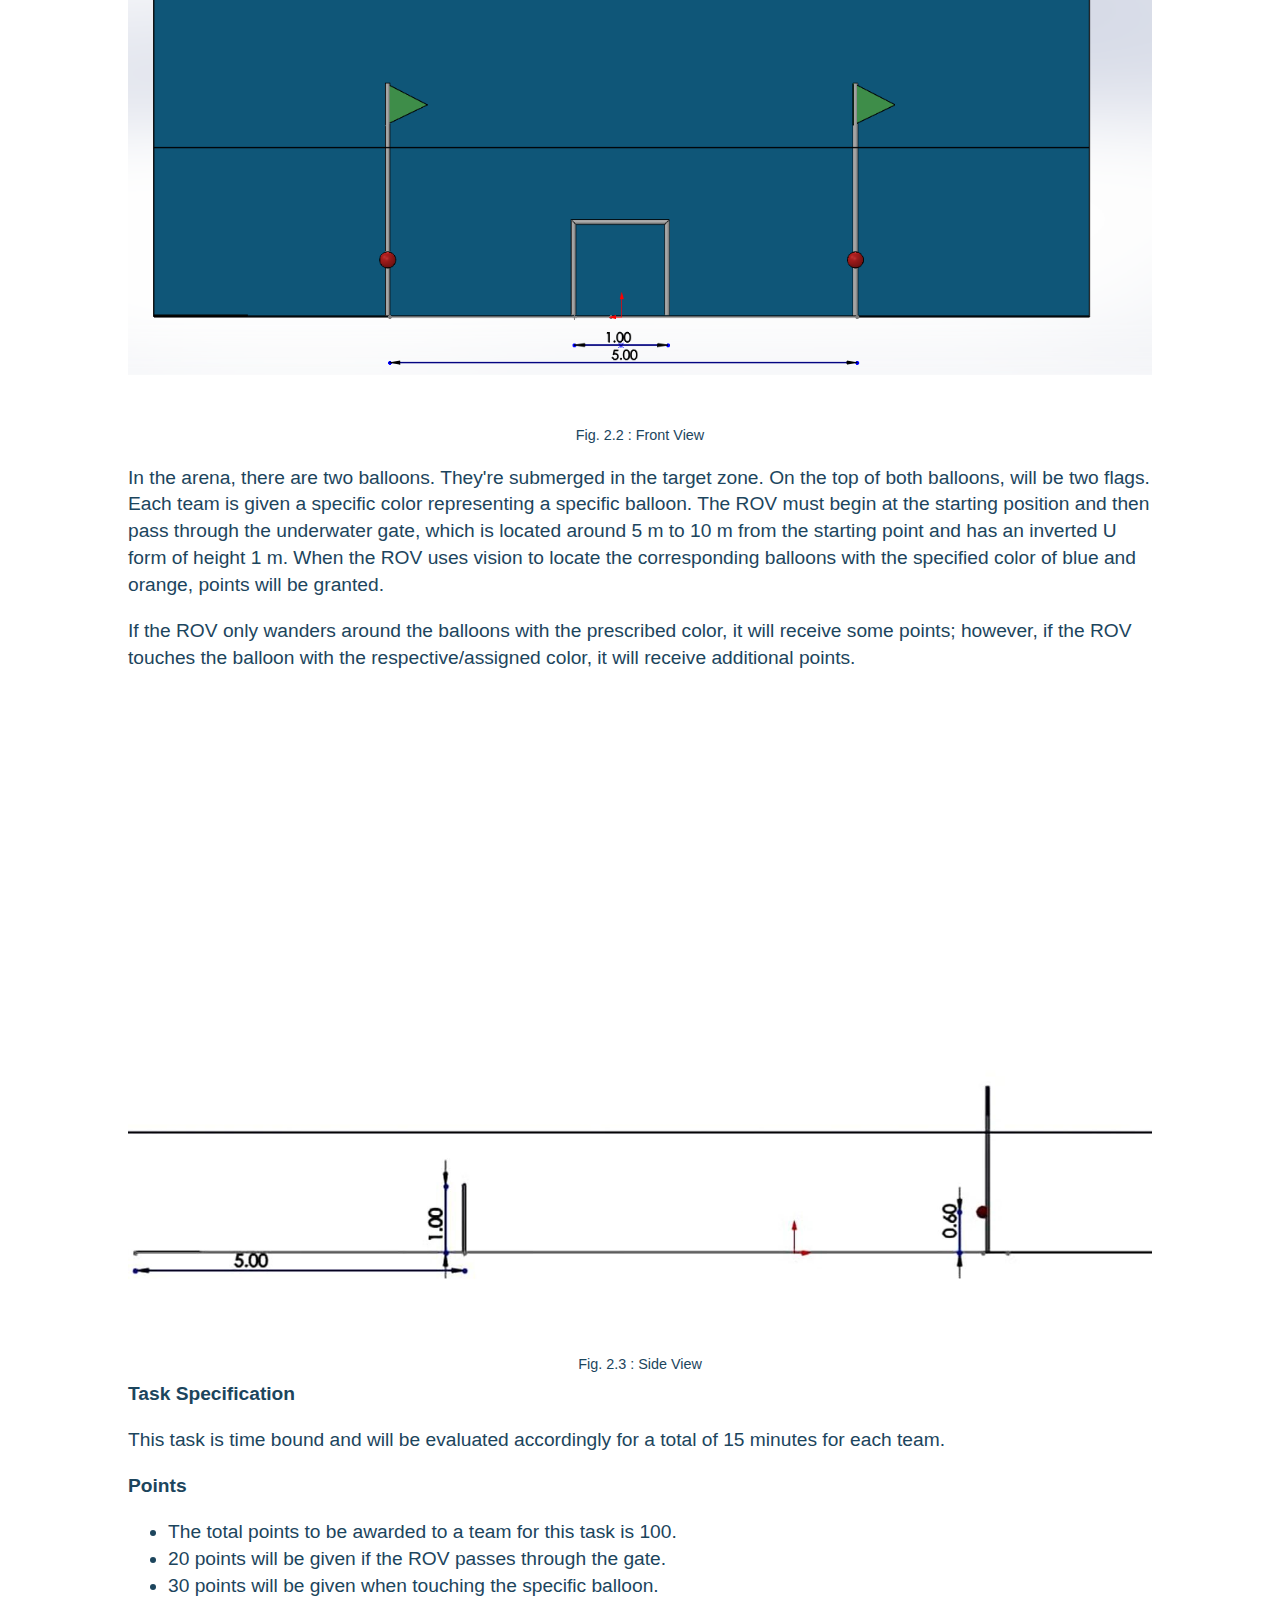
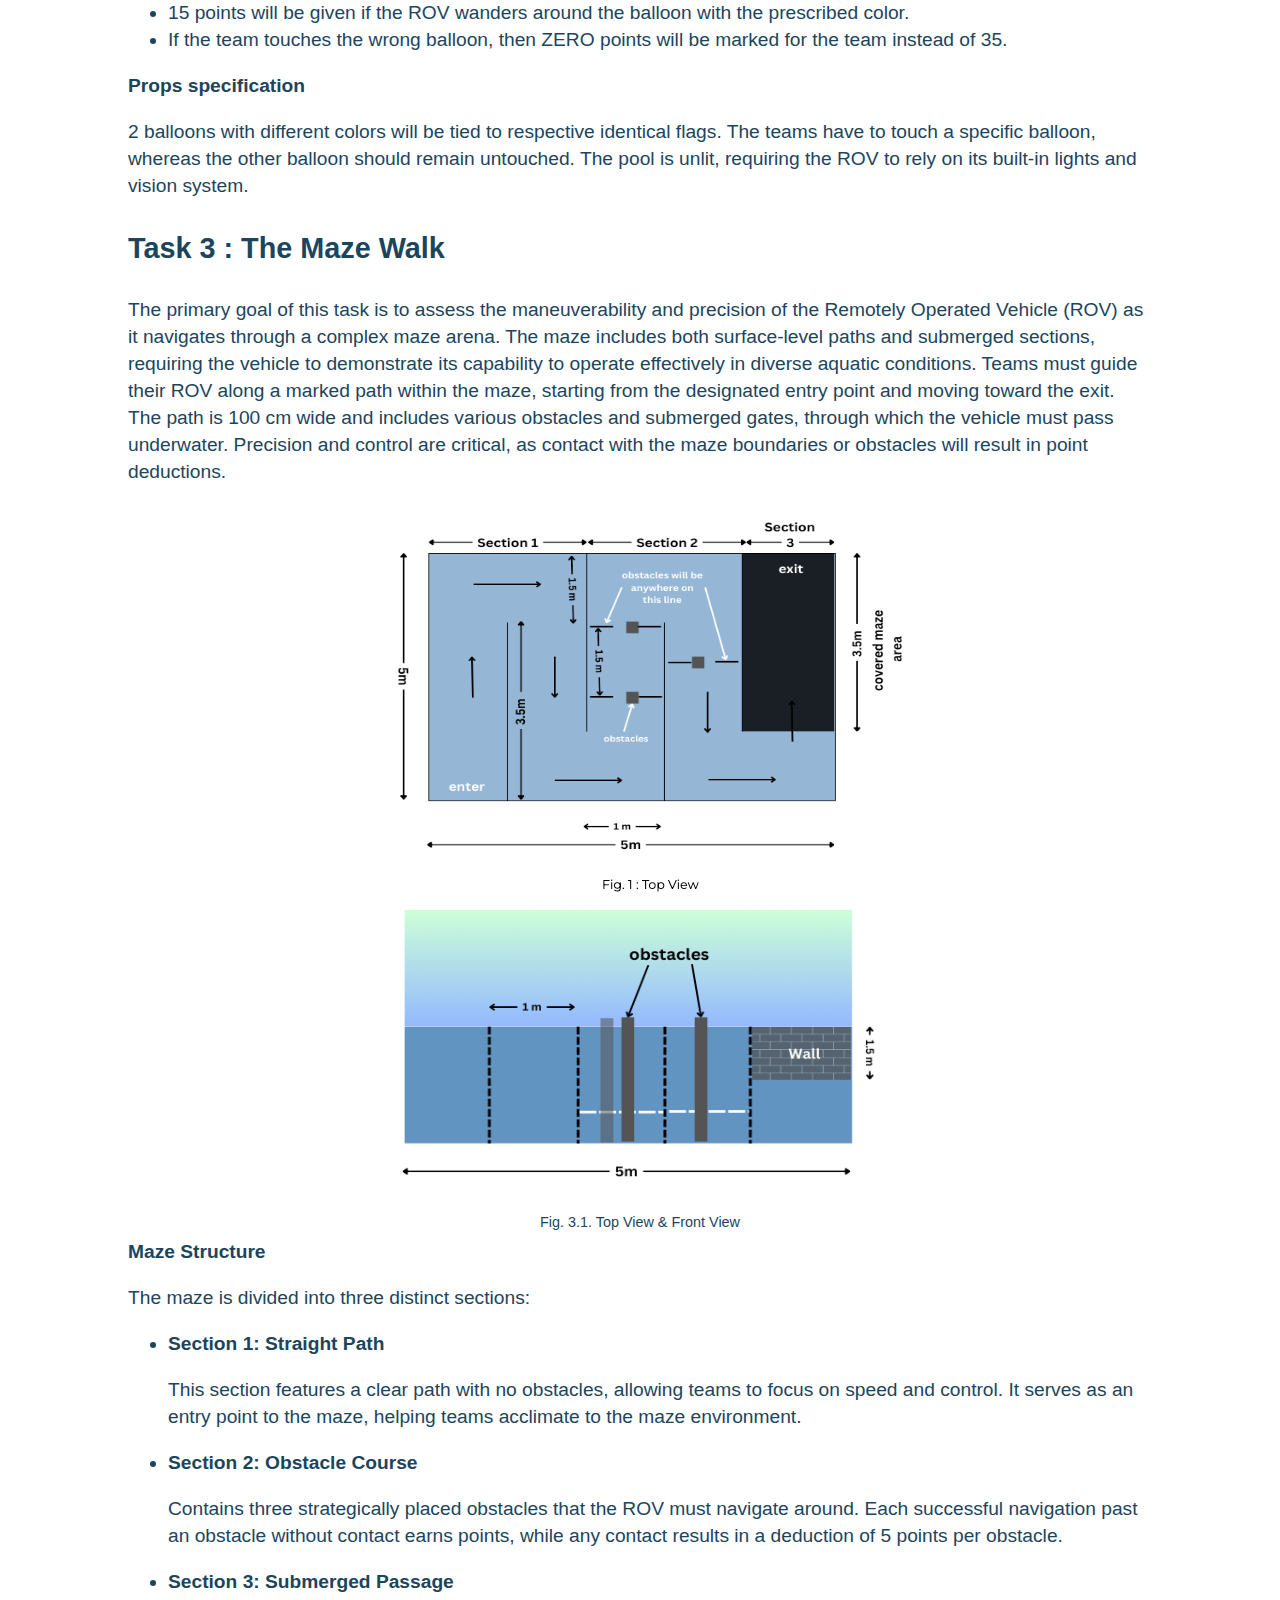
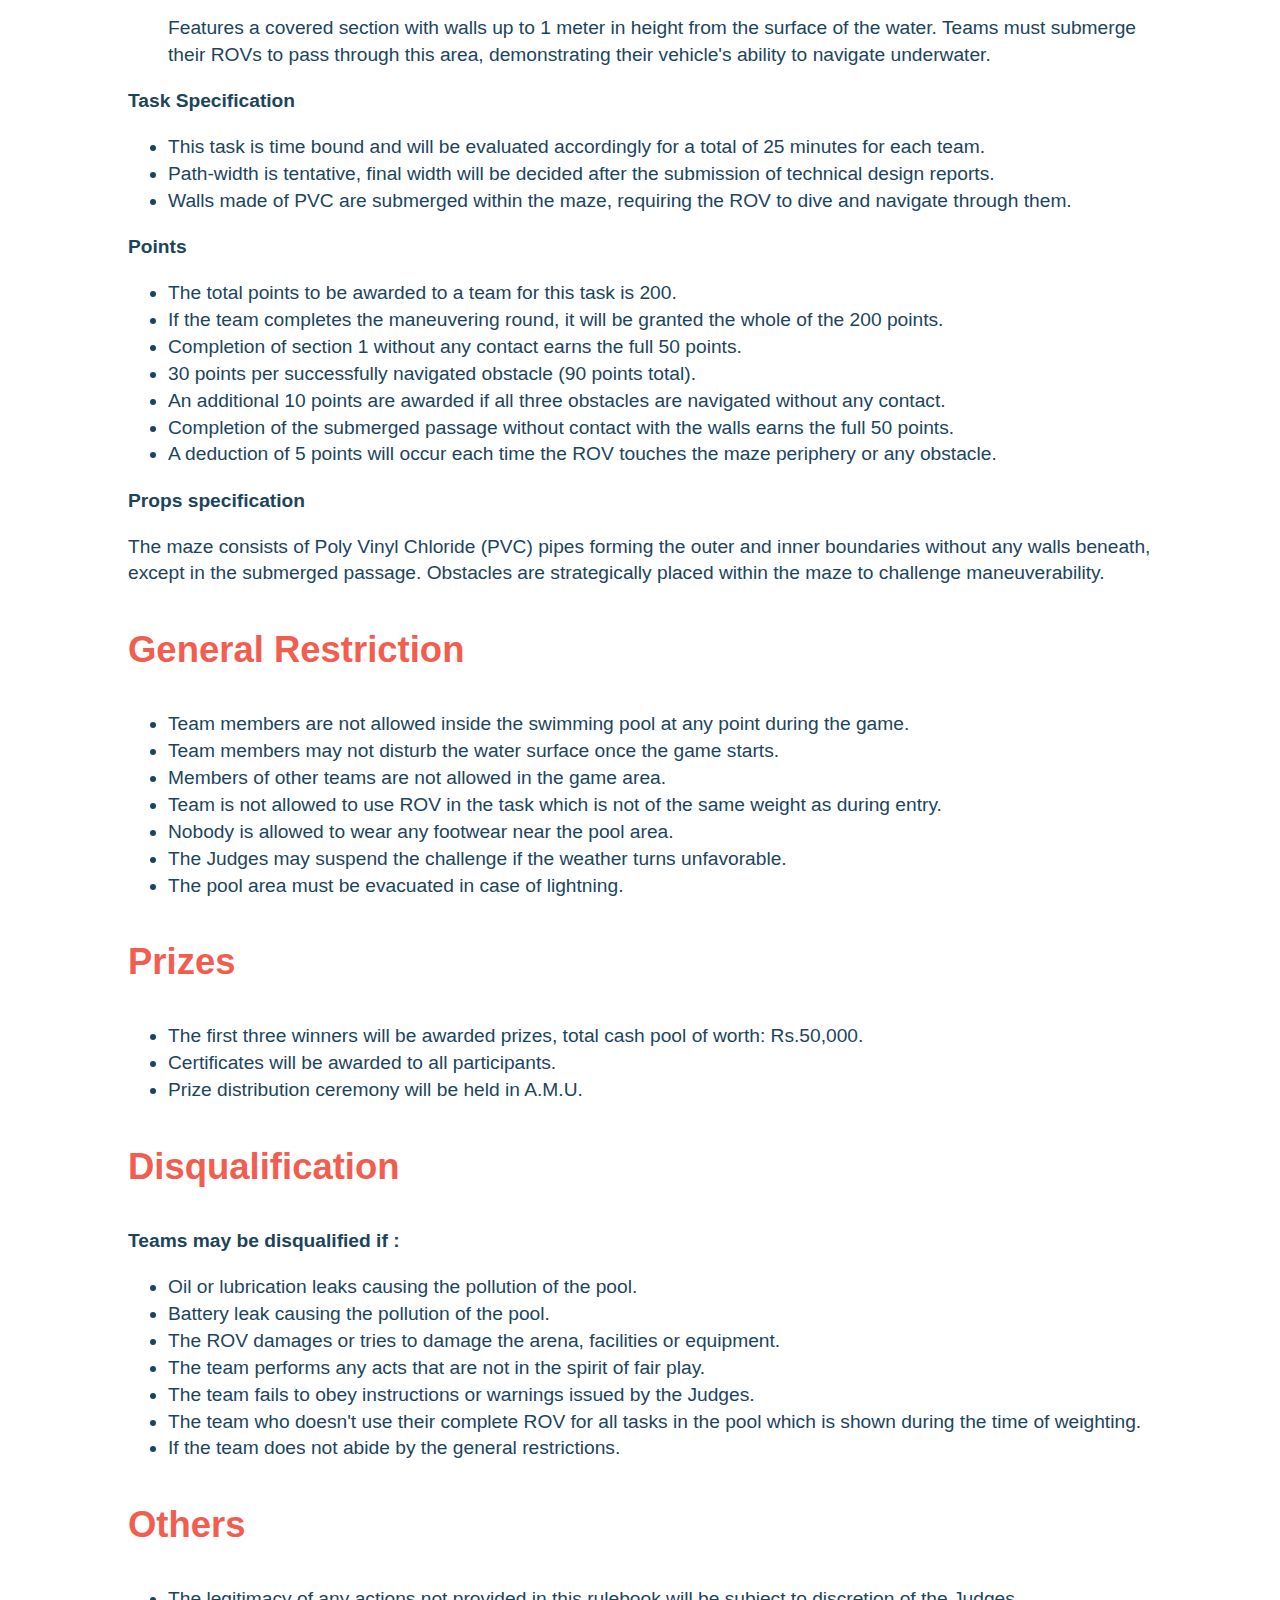
==== commit 1de4556a: "Merge pull request #23 from hamid17amu/update/rovc2" ====
--- a/rulebook/index.html
+++ b/rulebook/index.html
@@ -28,8 +28,10 @@
    
     </div>
 
-    <div class="download-btn">
-        <button><a href="../Rulebook ROVc 3.0.pdf" attributes-list download="Rulebook">Download</a></button>
+    <div class="download-btn-container">
+        <div class="download-btn">
+            <a href="../Rulebook ROVc 3.0.pdf" download="Rulebook">Download</a>
+        </div>
     </div>
 
     <section>
@@ -445,10 +447,11 @@
 
         <h4 id="evaluation-criteria">Evaluation Criteria</h4>
         <ul>
-            <li><strong>Content Quality: </strong> Depth of technical knowledge and understanding of the project.</li>
-            <li><strong>Clarity and Organization: </strong> Logical flow and coherence of the presentation.</li>
-            <li><strong>Engagement and Communication: </strong> Ability to engage the audience and effectively communicate complex ideas.</li>
-            <li><strong>Response to Questions: </strong> Competence and thoroughness in addressing judges' questions.</li>
+            <li><strong>Content Quality (15 points): </strong> Depth of technical knowledge and understanding of the project.</li>
+            <li><strong>Clarity and Organization (10 points): </strong> Logical flow and coherence of the presentation.</li>
+            <li><strong>Engagement and Communication (10 points): </strong> Ability to engage the audience and effectively communicate complex ideas.</li>
+            <li><strong>Innovation and Creativity (10 points): </strong> Novelty and originality in design solutions and problem-solving approaches. </li>
+            <li><strong>Response to Questions (5 points): </strong> Competence and thoroughness in addressing judges' questions.</li>
         </ul>
 
         <h4 id="submission-requirements">Submission Requirements</h4>
